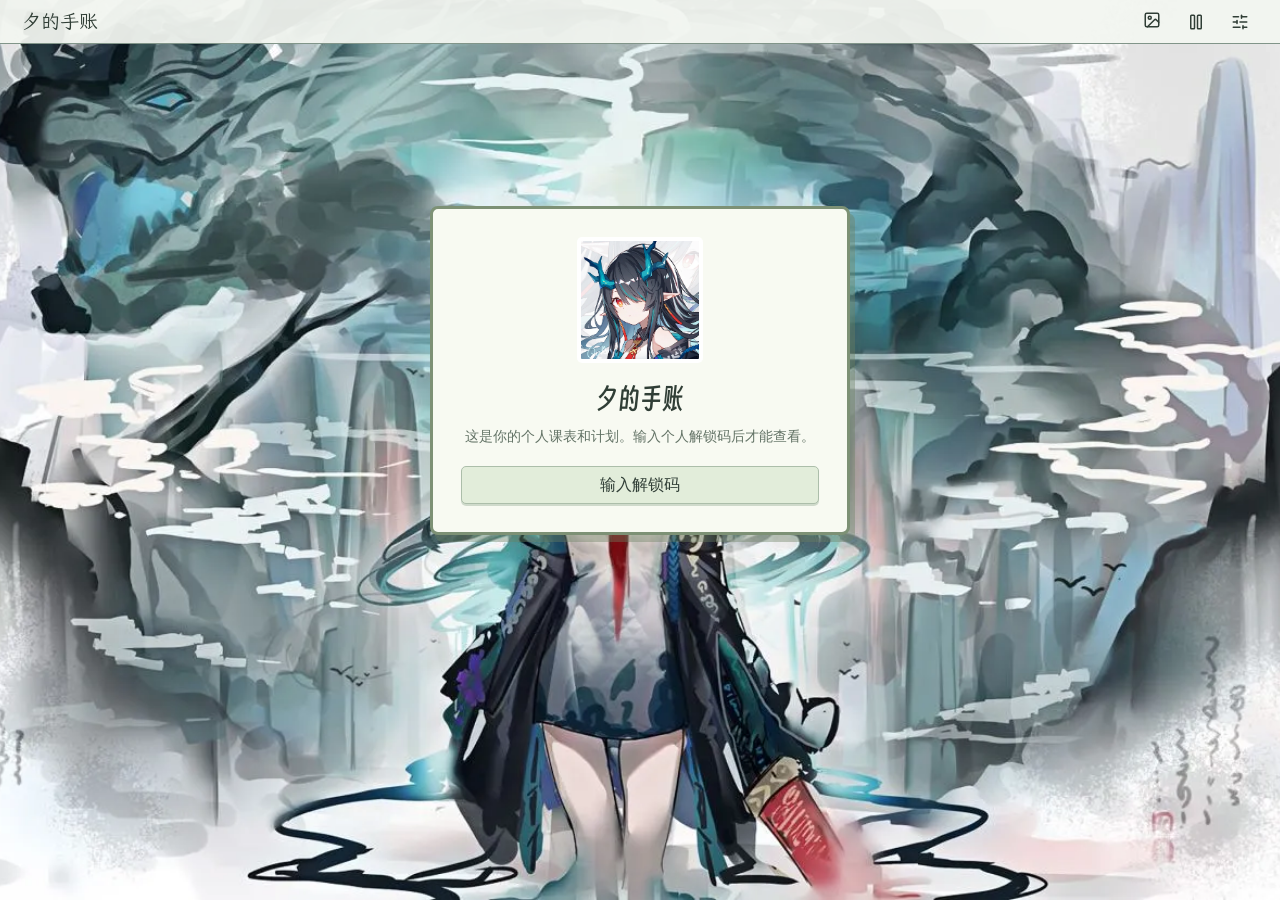
==== index.html @ b2b5e26f "Release personal 2026.10.14.2 Source: 7ab787bbbcd3a6fd7008ef13cd3a15b5bd1cae9c" ====
<!doctype html>
<html lang="zh-CN">
<head>
  <meta charset="utf-8">
  <meta name="viewport" content="width=device-width, initial-scale=1">
  <meta name="theme-color" content="#e4ebe3">
  <meta name="apple-mobile-web-app-capable" content="yes">
  <meta name="apple-mobile-web-app-status-bar-style" content="black-translucent">
  <meta name="apple-mobile-web-app-title" content="夕的手账">
  <title>夕的手账</title>
  <link rel="icon" type="image/png" href="dusk-pet.png">
  <link rel="apple-touch-icon" href="dusk-pet.png">
  <link rel="manifest" href="manifest.webmanifest">
  <style>
    :root {
      color-scheme: dark;
      --bg: #101214;
      --panel: #1b1d20;
      --panel-2: #24272b;
      --panel-3: #17191c;
      --line: #3a3f46;
      --text: #f4f0e8;
      --muted: #a9afb8;
      --green: #5bc88e;
      --amber: #f1b952;
      --cyan: #57c9c2;
      --red: #ee7676;
      --blue: #7aa7ff;
      --violet: #b59cff;
      --ink: #111315;
      font-family: "Microsoft YaHei UI", "Microsoft YaHei", system-ui, sans-serif;
    }
    * { box-sizing: border-box; }
    body {
      margin: 0;
      min-height: 100vh;
      background:
        radial-gradient(circle at 18% 14%, rgba(87, 201, 194, 0.14), transparent 28%),
        radial-gradient(circle at 88% 22%, rgba(238, 118, 118, 0.1), transparent 30%),
        linear-gradient(135deg, #0e1213 0%, #181916 52%, #0b1012 100%);
      color: var(--text);
      display: grid;
      place-items: center;
      padding: 22px;
      position: relative;
      isolation: isolate;
    }
    .private-gate { display: none; width: min(420px, calc(100vw - 32px)); padding: 28px; border: 1px solid var(--line); background: var(--panel); text-align: center; box-shadow: 0 24px 70px rgba(0,0,0,0.42); }
    .private-gate img { width: 126px; height: 126px; object-fit: cover; margin-bottom: 16px; border: 1px solid rgba(87, 201, 194, 0.35); }
    .private-gate h1 { margin: 0 0 10px; }
    .private-gate p { margin: 0 0 18px; color: var(--muted); line-height: 1.65; font-size: 14px; }
    .private-gate button { width: 100%; }
    body.private-wait .app { display: none; }
    body.private-wait .private-gate { display: block; }
    body::before, body::after {
      content: "";
      position: fixed;
      width: 260px;
      height: 260px;
      border-radius: 48% 52% 46% 54%;
      background: rgba(87, 201, 194, 0.09);
      filter: blur(28px);
      opacity: 0.72;
      z-index: -1;
      animation: ink-drift 9s ease-in-out infinite;
    }
    body::before { left: -80px; bottom: 12%; }
    body::after { right: -70px; top: 9%; width: 220px; height: 220px; background: rgba(238,118,118,0.08); animation-delay: -4s; }
    @keyframes ink-drift { 0%,100% { transform: translate3d(0,0,0) scale(1); } 50% { transform: translate3d(18px,-14px,0) scale(1.08); } }
    h1, h2, h3, p { margin: 0; }
    button, input, select { font: inherit; }
    .app {
      width: min(1500px, calc(100vw - 32px));
      min-height: min(760px, calc(100vh - 44px));
      display: grid;
      grid-template-columns: 280px minmax(0, 1fr);
      background: rgba(27, 29, 32, 0.94);
      border: 1px solid rgba(255,255,255,0.08);
      box-shadow: 0 30px 80px rgba(0,0,0,0.36);
      overflow: hidden;
    }
    aside {
      background: rgba(16, 18, 20, 0.76);
      border-right: 1px solid var(--line);
      padding: 24px;
      display: flex;
      flex-direction: column;
      gap: 18px;
      position: relative;
      overflow: hidden;
    }
    aside::before {
      content: "夕";
      position: absolute;
      right: -30px;
      top: 14px;
      font-size: 148px;
      line-height: 1;
      color: rgba(255,255,255,0.035);
      font-family: SimSun, serif;
      pointer-events: none;
    }
    main { padding: 24px; display: grid; grid-template-rows: auto auto 1fr; gap: 16px; min-width: 0; }
    .pet-wrap { display: grid; place-items: center; gap: 14px; padding-top: 8px; }
    .pet-frame {
      width: 176px;
      height: 176px;
      display: grid;
      place-items: center;
      border: 1px solid rgba(87, 201, 194, 0.28);
      background: linear-gradient(135deg, rgba(255,255,255,0.08), rgba(255,255,255,0.02)), radial-gradient(circle at 50% 45%, rgba(87,201,194,0.16), transparent 70%);
      box-shadow: 0 18px 38px rgba(0,0,0,0.32);
      animation: breathe 3.4s ease-in-out infinite;
      overflow: hidden;
    }
    .pet-img { width: 100%; height: 100%; object-fit: cover; display: block; }
    @keyframes breathe { 0%,100% { transform: translateY(0) scale(1); } 50% { transform: translateY(-5px) scale(1.02); } }
    h1 { font-size: 26px; line-height: 1.2; }
    h2 { font-size: 18px; margin-bottom: 12px; }
    h3 { font-size: 15px; line-height: 1.35; }
    .subtitle { color: var(--muted); line-height: 1.65; font-size: 14px; text-align: center; }
    .card, .quote, .task, .day-button, .course-block, .select-card, .summary-pill, .tab-button {
      border: 1px solid rgba(255,255,255,0.08);
      background: var(--panel-2);
    }
    .card, .quote { padding: 16px; }
    .quote { color: #d8d7ce; line-height: 1.7; font-size: 14px; }
    .voice-row { display: grid; grid-template-columns: 1fr 42px; gap: 8px; }
    .topbar { display: flex; align-items: center; justify-content: space-between; gap: 16px; }
    .today-title { display: grid; gap: 6px; min-width: 0; }
    .today-title span { color: var(--muted); font-size: 14px; line-height: 1.5; }
    .progress { min-width: 210px; display: grid; gap: 8px; }
    .progress-label { display: flex; justify-content: space-between; color: var(--muted); font-size: 13px; }
    .bar { height: 10px; background: #141517; border: 1px solid rgba(255,255,255,0.08); overflow: hidden; }
    .bar span { display: block; width: 0%; height: 100%; background: linear-gradient(90deg, var(--green), var(--cyan)); transition: width 220ms ease; }
    .tabs { width: 100%; min-width: 0; display: grid; grid-template-columns: repeat(5, minmax(0, 1fr)); gap: 8px; }
    .tab-button { min-height: 42px; color: var(--text); cursor: pointer; background: rgba(255,255,255,0.04); }
    .tab-button.active { border-color: rgba(87, 201, 194, 0.78); background: rgba(87, 201, 194, 0.15); }
    .view { display: none; min-height: 0; min-width: 0; }
    .view.active { display: block; }
    .week { display: grid; grid-template-columns: repeat(7, 1fr); gap: 8px; margin-bottom: 16px; }
    .day-button { min-height: 58px; color: var(--text); cursor: pointer; display: grid; place-items: center; gap: 2px; padding: 8px 6px; }
    .day-button strong { font-size: 15px; }
    .day-button small { color: var(--muted); }
    .day-button.active { border-color: rgba(122, 167, 255, 0.84); background: rgba(122, 167, 255, 0.15); }
    .content { display: grid; grid-template-columns: minmax(0, 1fr) 270px; gap: 18px; min-height: 0; }
    .tasks { display: grid; gap: 10px; align-content: start; }
    .task { display: grid; grid-template-columns: 28px 1fr auto; gap: 12px; align-items: center; padding: 14px; min-height: 70px; }
    .task input { width: 20px; height: 20px; accent-color: var(--green); }
    .task-title { display: grid; gap: 5px; min-width: 0; }
    .task-title strong { font-size: 15px; line-height: 1.35; }
    .task-title span { color: var(--muted); font-size: 13px; line-height: 1.4; }
    .tag { white-space: nowrap; padding: 6px 9px; font-size: 12px; color: #141517; background: var(--amber); }
    .tag.hardware { background: #f2b84b; } .tag.software { background: #62c7d9; } .tag.prompt { background: #98d46d; } .tag.video { background: #f08bb4; } .tag.drive { background: #91a8ff; }
    .task.done strong, .task.done span { text-decoration: line-through; color: #777d86; }
    .task.current { border-color: rgba(91, 200, 142, 0.82); background: rgba(91, 200, 142, 0.13); }
    .task.upcoming { border-color: rgba(122, 167, 255, 0.32); }
    .time-state { color: var(--green); font-weight: 700; }
    .sidebar-list { display: grid; gap: 10px; }
    .focus-item { display: grid; grid-template-columns: 10px 1fr; gap: 10px; align-items: start; color: #d9dce2; font-size: 14px; line-height: 1.55; }
    .dot { width: 10px; height: 10px; margin-top: 6px; background: var(--green); }
    .dot.amber { background: var(--amber); } .dot.cyan { background: var(--cyan); } .dot.red { background: var(--red); } .dot.blue { background: var(--blue); } .dot.violet { background: var(--violet); }
    .pet-actions { display: grid; grid-template-columns: 1fr 1fr; gap: 8px; margin-top: 0; }
    .mode, .speak, .reset {
      height: 42px;
      border: 1px solid rgba(255,255,255,0.12);
      background: rgba(255,255,255,0.04);
      color: var(--text);
      cursor: pointer;
    }
    .speak { border-color: rgba(87, 201, 194, 0.35); background: rgba(87, 201, 194, 0.1); }
    .reset { color: var(--muted); }
    .sync-note { margin: -4px 0 0; color: var(--muted); font-size: 12px; line-height: 1.45; text-align: center; }
    dialog { width: min(440px, calc(100vw - 32px)); color: var(--text); background: var(--panel); border: 1px solid var(--line); padding: 0; box-shadow: 0 24px 70px rgba(0,0,0,0.58); }
    dialog::backdrop { background: rgba(0,0,0,0.7); }
    .sync-dialog { padding: 20px; display: grid; gap: 14px; }
    .sync-dialog h2 { margin: 0; }
    .sync-dialog p { color: var(--muted); font-size: 13px; line-height: 1.6; margin: 0; }
    .sync-dialog label { display: grid; gap: 7px; color: var(--muted); font-size: 13px; }
    .sync-dialog input { height: 42px; color: var(--text); background: var(--panel-3); border: 1px solid var(--line); padding: 0 10px; font: inherit; }
    .sync-dialog-actions { display: flex; justify-content: flex-end; gap: 8px; flex-wrap: wrap; }
    .schedule-toolbar { display: flex; align-items: center; justify-content: space-between; gap: 12px; margin-bottom: 12px; flex-wrap: wrap; }
    .schedule-toolbar label { display: flex; align-items: center; gap: 8px; color: var(--muted); font-size: 13px; }
    .schedule-toolbar input { width: 72px; height: 36px; color: var(--text); background: var(--panel-3); border: 1px solid var(--line); padding: 0 10px; }
    .summary { display: flex; gap: 8px; flex-wrap: wrap; }
    .summary-pill { padding: 8px 10px; color: #dce2e8; font-size: 13px; }
    .schedule-scroll { width: 100%; max-width: 100%; min-width: 0; overflow: auto; border: 1px solid rgba(255,255,255,0.08); background: rgba(16,18,20,0.46); }
    .schedule-grid { min-width: 1040px; display: grid; grid-template-columns: 84px repeat(7, minmax(128px, 1fr)); }
    .cell { min-height: 58px; border-right: 1px solid rgba(255,255,255,0.07); border-bottom: 1px solid rgba(255,255,255,0.07); padding: 6px; }
    .head-cell, .time-cell { background: rgba(255,255,255,0.055); color: #dfe4ea; font-weight: 700; text-align: center; }
    .time-cell { display: grid; place-items: center; color: var(--muted); font-size: 12px; line-height: 1.5; }
    .course-block { padding: 6px; display: grid; gap: 3px; font-size: 11px; line-height: 1.28; background: rgba(122,167,255,0.15); border-color: rgba(122,167,255,0.24); }
    .course-block strong { font-size: 12px; color: #f6f1e9; line-height: 1.22; }
    .course-block small { color: var(--muted); font-size: 10px; line-height: 1.25; }
    .course-block.public { background: rgba(87,201,194,0.14); border-color: rgba(87,201,194,0.26); }
    .course-block.placeholder { background: rgba(241,185,82,0.14); border-color: rgba(241,185,82,0.32); }
    .course-block.major { background: rgba(122,167,255,0.15); border-color: rgba(122,167,255,0.25); }
    .course-block.lab { background: rgba(181,156,255,0.14); border-color: rgba(181,156,255,0.26); }
    .select-list { display: grid; gap: 10px; }
    .select-card { padding: 14px; display: grid; grid-template-columns: 1fr auto; gap: 12px; align-items: start; }
    .select-meta { display: grid; gap: 6px; color: var(--muted); font-size: 13px; line-height: 1.5; }
    .status { padding: 6px 10px; font-size: 12px; color: #101214; background: var(--green); white-space: nowrap; }
    .status.bad { background: var(--red); color: #fff; }
    .status.group { background: var(--amber); }
    .conflict { color: #ffc3c3; }
    .tip { color: var(--muted); font-size: 13px; line-height: 1.6; margin-bottom: 12px; }
    .editor-toolbar { display: flex; align-items: center; justify-content: space-between; gap: 12px; margin-bottom: 14px; flex-wrap: wrap; }
    .editor-toolbar p { margin: 0; color: var(--muted); font-size: 13px; line-height: 1.5; }
    .editor-actions { display: flex; gap: 8px; flex-wrap: wrap; }
    .editor-list { display: grid; gap: 10px; }
    .editor-card { border: 1px solid rgba(255,255,255,0.1); background: var(--panel-2); }
    .editor-card summary { cursor: pointer; padding: 13px 14px; font-weight: 700; }
    .editor-card[open] summary { border-bottom: 1px solid rgba(255,255,255,0.08); }
    .editor-fields { display: grid; grid-template-columns: repeat(2, minmax(0, 1fr)); gap: 10px; padding: 14px; }
    .editor-fields label { display: grid; gap: 6px; color: var(--muted); font-size: 12px; }
    .editor-fields label.wide { grid-column: 1 / -1; }
    .editor-fields input, .editor-fields select { width: 100%; height: 38px; color: var(--text); background: var(--panel-3); border: 1px solid var(--line); padding: 0 9px; font: inherit; }
    .task-edit { display: grid; grid-template-columns: minmax(130px, 1fr) 100px minmax(160px, 1.4fr) 96px auto; gap: 8px; align-items: end; }
    .task-edit input, .task-edit select { width: 100%; height: 36px; color: var(--text); background: var(--panel-3); border: 1px solid var(--line); padding: 0 8px; font: inherit; }
    .delete-button { height: 36px; padding: 0 10px; border: 1px solid rgba(238,118,118,0.42); color: #ffc3c3; background: rgba(238,118,118,0.08); cursor: pointer; }
    .save-state { color: var(--amber); font-size: 12px; }
    .english-head { display: flex; justify-content: space-between; gap: 12px; align-items: start; margin-bottom: 14px; flex-wrap: wrap; }
    .english-head p { color: var(--muted); font-size: 13px; line-height: 1.55; }
    .review-guide { display: flex; flex-wrap: wrap; gap: 8px; margin-bottom: 14px; }
    .review-guide span { border: 1px solid rgba(87,201,194,.28); color: #caeee9; padding: 6px 9px; font-size: 12px; background: rgba(87,201,194,.08); }
    .word-list { display: grid; grid-template-columns: repeat(2, minmax(0, 1fr)); gap: 10px; }
    .word-card { border: 1px solid rgba(255,255,255,.09); background: var(--panel-2); padding: 13px; display: grid; gap: 6px; }
    .word-title { display: flex; align-items: center; justify-content: space-between; gap: 8px; }
    .word-card strong { font-size: 18px; color: #f7e7b6; }
    .word-lookup { min-width: 0; }
    .word-lookup summary { color: #f7e7b6; cursor: pointer; font-size: 18px; font-weight: 800; list-style: none; width: fit-content; }
    .word-lookup summary::-webkit-details-marker { display: none; }
    .word-lookup summary::after { content: "查"; display: inline-grid; place-items: center; width: 22px; height: 22px; margin-left: 7px; vertical-align: 2px; border: 1px solid rgba(247,231,182,.35); color: #f7e7b6; font-size: 11px; font-weight: 700; }
    .word-lookup summary:hover, .word-lookup[open] summary { color: #fff3cc; }
    .lookup-actions { display: flex; flex-wrap: wrap; gap: 6px; margin-top: 9px; padding: 8px; border: 1px solid rgba(87,201,194,.22); background: rgba(87,201,194,.06); }
    .lookup-actions a, .lookup-actions button { min-height: 30px; padding: 0 8px; border: 1px solid rgba(87,201,194,.34); background: var(--panel-3); color: #d8fffb; font: inherit; font-size: 12px; line-height: 28px; text-decoration: none; cursor: pointer; }
    .lookup-actions button.copied { border-color: rgba(98,214,147,.65); color: #d3ffe4; }
    .word-card span { color: var(--muted); font-size: 13px; }
    .word-card .phonetic { color: #caeee9; font-size: 13px; }
    .word-card .example { color: #d9dce2; font-size: 13px; line-height: 1.5; padding-top: 3px; border-top: 1px solid rgba(255,255,255,.07); }
    .sound-button { min-width: 36px; height: 32px; padding: 0 8px; border: 1px solid rgba(87,201,194,.38); background: rgba(87,201,194,.1); color: #d8fffb; cursor: pointer; font-weight: 700; }
    .sound-button[disabled] { opacity: .62; cursor: wait; }
    .word-actions { display: flex; gap: 8px; margin-top: 4px; }
    .word-actions button { min-height: 32px; padding: 0 9px; border: 1px solid rgba(255,255,255,.14); background: var(--panel-3); color: var(--text); cursor: pointer; }
    .word-actions .forgot { border-color: rgba(238,118,118,.5); color: #ffc5c5; }
    .word-status { color: #caeee9; border: 1px solid rgba(87,201,194,.28); background: rgba(87,201,194,.08); padding: 8px 9px; font-size: 13px; width: fit-content; }
    .word-status.forgot { color: #ffc5c5; border-color: rgba(238,118,118,.45); background: rgba(238,118,118,.08); }
    .completion-quote { margin-top: 14px; padding: 14px; border: 1px solid rgba(247,231,182,.22); background: rgba(247,231,182,.06); display: grid; gap: 7px; }
    .completion-quote strong { color: #f7e7b6; font-size: 15px; line-height: 1.5; }
    .completion-quote span { color: var(--muted); font-size: 13px; line-height: 1.55; }
    .quiz { margin-top: 16px; padding: 16px; border: 1px solid rgba(255,255,255,.08); background: var(--panel-2); display: grid; gap: 12px; }
    .quiz-options { display: grid; grid-template-columns: repeat(2, minmax(0, 1fr)); gap: 8px; }
    .quiz-options button { min-height: 42px; color: var(--text); background: var(--panel-3); border: 1px solid var(--line); cursor: pointer; text-align: left; padding: 9px; }
    .quiz-result { min-height: 20px; color: var(--muted); font-size: 13px; }
    @media (max-width: 900px) {
      body { padding: 12px; }
      .app { grid-template-columns: 1fr; }
      aside { border-right: 0; border-bottom: 1px solid var(--line); }
      .content { grid-template-columns: 1fr; }
      .week { grid-template-columns: repeat(4, 1fr); }
      .editor-fields { grid-template-columns: 1fr; }
      .editor-fields label.wide { grid-column: auto; }
      .task-edit { grid-template-columns: 1fr 90px; }
      .task-edit input:nth-child(3), .task-edit input:nth-child(4) { grid-column: 1 / -1; }
      .topbar { align-items: stretch; flex-direction: column; }
      .progress { min-width: 0; }
      .word-list, .quiz-options { grid-template-columns: 1fr; }
    }
    body.pet-mode { min-height: 100vh; place-items: start end; padding: 16px; overflow: hidden; }
    body.pet-mode .app { width: min(455px, calc(100vw - 32px)); min-height: 0; max-height: calc(100vh - 32px); grid-template-columns: 1fr; border-radius: 18px; overflow: auto; scrollbar-width: thin; }
    body.pet-mode aside { border-right: 0; border-bottom: 1px solid var(--line); padding: 14px; gap: 12px; }
    body.pet-mode .pet-wrap { grid-template-columns: 96px 1fr; place-items: center stretch; text-align: left; padding-top: 0; }
    body.pet-mode .pet-frame { width: 96px; height: 96px; border-radius: 16px; }
    body.pet-mode h1 { font-size: 20px; }
    body.pet-mode .subtitle { text-align: left; font-size: 12px; line-height: 1.5; }
    body.pet-mode .card.month-goal { display: none; }
    body.pet-mode .voice-row { grid-template-columns: 1fr 40px; }
    body.pet-mode .quote { padding: 12px; font-size: 13px; }
    body.pet-mode main { padding: 14px; gap: 12px; }
    body.pet-mode .topbar { align-items: stretch; flex-direction: column; gap: 10px; }
    body.pet-mode .today-title h1 { font-size: 18px; }
    body.pet-mode .today-title span { font-size: 12px; }
    body.pet-mode .tabs { grid-template-columns: repeat(5, 1fr); gap: 6px; }
    body.pet-mode .tab-button { min-height: 36px; font-size: 12px; }
    body.pet-mode .progress { min-width: 0; }
    body.pet-mode .week { grid-template-columns: repeat(4, 1fr); gap: 6px; }
    body.pet-mode .day-button { min-height: 42px; padding: 6px 4px; }
    body.pet-mode .day-button strong { font-size: 12px; }
    body.pet-mode .day-button small { font-size: 10px; }
    body.pet-mode .content { grid-template-columns: 1fr; }
    body.pet-mode .content h2 { display: none; }
    body.pet-mode .task { grid-template-columns: 24px 1fr; position: relative; min-height: 68px; padding: 12px 12px 34px; }
    body.pet-mode .task input { width: 18px; height: 18px; }
    body.pet-mode .task-title strong { font-size: 14px; }
    body.pet-mode .task-title span { font-size: 12px; }
    body.pet-mode .tag { position: absolute; right: 10px; bottom: 8px; padding: 4px 8px; font-size: 11px; }
    body.pet-mode .schedule-grid { min-width: 720px; grid-template-columns: 78px repeat(7, 92px); }
    body.pet-mode .cell { min-height: 70px; padding: 6px; }
    body.pet-mode .course-block { padding: 6px; font-size: 11px; }
    body.pet-mode .select-card { grid-template-columns: 1fr; }
    body.pet-mode .mode, body.pet-mode .speak, body.pet-mode .reset { height: 36px; font-size: 12px; }
    .utility-actions { display:flex; flex-wrap:wrap; align-items:center; gap:8px; margin-bottom:12px; }
    .utility-button { display:inline-flex; align-items:center; justify-content:center; gap:7px; min-height:42px; }
    .utility-button svg, .task-edit-button svg { width:18px; height:18px; }
    .task-edit-button { align-self:center; min-width:40px; min-height:40px; padding:8px; }
    .task.task-editable { grid-template-columns:24px minmax(0,1fr) auto 40px; gap:8px; }
    .task-title strong { overflow-wrap:anywhere; }
    body.pet-mode .task.task-editable { grid-template-columns:24px minmax(0,1fr) 40px; }
    .quick-dialog { width:min(520px,calc(100vw - 24px)); max-height:90dvh; overflow:auto; padding:0; }
    .quick-dialog header { display:flex; align-items:center; justify-content:space-between; padding:16px; border-bottom:1px solid var(--line); gap:12px; }
    .quick-dialog header h2 { font-size:20px; }
    .quick-form { display:grid; gap:14px; padding:16px; }
    .quick-form label { display:grid; gap:6px; font-size:13px; color:var(--muted); min-width:0; }
    .quick-form input, .quick-form select { background:var(--panel-3); color:var(--text); border:1px solid var(--line); min-width:0; width:100%; min-height:44px; padding:9px; font-size:16px; }
    .quick-form .field-pair { display:grid; grid-template-columns:1fr 1fr; gap:10px; }
    .quick-form .form-error { color:var(--red); min-height:18px; font-size:13px; }
    .quick-form .form-footer { display:flex; justify-content:flex-end; flex-wrap:wrap; gap:8px; }
    .quick-form p { line-height:1.6; overflow-wrap:anywhere; }
    .quick-form .dictionary-term { font-size:26px; font-weight:700; color:var(--amber); }
    .dictionary-links { display:flex; flex-wrap:wrap; gap:8px; }
    .dictionary-links a { padding:10px; border:1px solid var(--line); color:var(--cyan); }
    .word-detail-button { font-size:20px; font-weight:700; background:none; border:0; color:var(--amber); text-align:left; padding:0; }
    .action-toast { position:fixed; bottom:max(20px,env(safe-area-inset-bottom)); left:50%; transform:translateX(-50%); z-index:30; display:flex; align-items:center; gap:12px; padding:12px 16px; border:1px solid var(--line); background:var(--panel-2); max-width:calc(100vw - 24px); box-shadow:0 8px 24px #0006; font-size:13px; }
    .action-toast[hidden] { display:none; }
    .action-toast button { color:var(--cyan); white-space:nowrap; }
    .course-block[data-course-edit] { cursor:pointer; }
    button:active { transform:translateY(1px); }
    @media(max-width:600px) { .utility-actions { gap:6px; } .quick-dialog { margin:auto; } }
  </style>
  <link rel="preload" as="image" href="assets/dusk-pet.webp" fetchpriority="high">
  <link rel="stylesheet" href="atelier.css?v=27">
  <link rel="stylesheet" href="word-training.css?v=6">
  <link rel="stylesheet" href="daily-flow.css?v=1">

</head>
<body>
  <section class="private-gate" id="privateGate" aria-labelledby="privateGateTitle">
    <img src="assets/dusk-pet.webp" fetchpriority="high" width="658" height="658" alt="夕式桌宠">
    <h1 id="privateGateTitle">夕的手账</h1>
    <p id="privateGateText">这是你的个人课表和计划。输入个人解锁码后才能查看。</p>
    <button class="speak" id="privateGateLogin" type="button">输入解锁码</button>
    <button class="mode" id="retryCloudBtn" type="button" hidden>重新连接</button>
  </section>
  <div class="app">
    <aside>
      <div class="pet-wrap">
        <div class="pet-frame" aria-label="夕式学习桌宠">
          <img class="pet-img" src="assets/dusk-pet.webp" width="658" height="658" alt="夕式桌宠立绘">
        </div>
        <div>
          <h1>夕的手账</h1>
          <p class="subtitle">你的个人课程表、学习计划与轻量陪伴。</p>
        </div>
      </div>
      <div class="card month-goal">
        <h2>近期重点</h2>
        <div class="sidebar-list">
          <div class="focus-item"><span class="dot amber"></span><span>先打开一项最重要的学习任务，再开始今天的节奏。</span></div>
          <div class="focus-item"><span class="dot cyan"></span><span>课后当天轻复盘，把不会的地方留下可处理的线索。</span></div>
          <div class="focus-item"><span class="dot"></span><span>安排学习、休息与生活，不把桌宠变成压力来源。</span></div>
        </div>
      </div>
      <div class="voice-row">
        <p class="quote" id="petLine">登录后，夕会带你回到自己的课表和计划。</p>
        <button class="speak" id="speakBtn" type="button" title="朗读桌宠台词">声</button>
      </div>
      <div class="pet-actions">
        <button class="mode" id="modeBtn" type="button">切到小窗</button>
        <button class="reset" id="resetBtn" type="button">清空</button>
        <button class="mode" id="syncBtn" type="button">云同步</button>
      </div>
      <p class="sync-note" id="syncStatus">云同步：尚未连接</p>
    </aside>
    <main>
      <section class="topbar">
        <div class="today-title">
          <h1 id="mainHeading">光电学习课表</h1>
          <span id="mainSub">按周查看上课安排，并在计划页执行每个时间段的学习计划。</span>
        </div>
        <div class="progress" id="taskProgress" style="display:none">
          <div class="progress-label"><span>今日完成度</span><span id="progressText">0/0</span></div>
          <div class="bar"><span id="progressBar"></span></div>
        </div>
      </section>
      <nav class="tabs" aria-label="桌宠面板">
        <button class="tab-button" type="button" data-view="homeView">今天</button>
        <button class="tab-button" type="button" data-view="tasksView">计划</button>
        <button class="tab-button active" type="button" data-view="scheduleView">课表</button>
        <button class="tab-button" type="button" data-view="selectView">策略</button>
        <button class="tab-button" type="button" data-view="englishView">英语</button>
        <button class="tab-button" type="button" data-view="editView">编辑</button>
      </nav>
      <section class="view" id="homeView"></section>
      <section class="view" id="tasksView">
        <nav class="week" id="weekNav" aria-label="一周计划"></nav>
        <section class="content">
          <div>
            <div class="utility-actions"><h2>计划清单</h2><button class="mode utility-button" id="planTodayBtn" type="button"><i data-lucide="calendar-days"></i>回到今天</button><button class="mode utility-button" id="quickAddTask" type="button"><i data-lucide="calendar-plus"></i>加日程</button></div>
            <div class="tasks" id="tasks"></div>
          </div>
          <div class="card">
            <h2>执行规则</h2>
            <div class="sidebar-list">
              <div class="focus-item"><span class="dot amber"></span><span>开计划前先定产出，别只写“学习一下”。</span></div>
              <div class="focus-item"><span class="dot cyan"></span><span>上课当天必须复盘，超过24小时再补会明显变难。</span></div>
              <div class="focus-item"><span class="dot"></span><span>13:00固定午睡；周日留给社团和休息，不安排专业课硬任务。</span></div>
            </div>
          </div>
        </section>
      </section>
      <section class="view active" id="scheduleView">
        <div class="schedule-toolbar">
          <label>查看第 <input id="weekInput" type="number" min="1" max="20" value="1"> 周</label>
          <button class="mode utility-button" id="scheduleTodayBtn" type="button"><i data-lucide="calendar-days"></i>回到本周</button>
          <div class="summary" id="scheduleSummary"></div>
        </div>
        <div class="schedule-scroll"><div class="schedule-grid" id="scheduleGrid"></div></div>
      </section>
      <section class="view" id="selectView">
        <p class="tip">策略：登录后会从你的个人云端加载当前课表与学习安排。</p>
        <div class="select-list" id="selectList"></div>
      </section>
      <section class="view" id="englishView">
        <div class="english-head"><div><h2 id="englishTitle">六级词汇</h2><p id="englishTheme"></p></div><button class="mode" id="exportWordsBtn" type="button">导出今日单词</button></div>
        <div class="utility-actions"><button class="mode utility-button" id="englishRewindBtn" type="button"><i data-lucide="history"></i>补学 / 回档</button></div>
        <div class="review-guide"><span>每日凌晨4点更新</span><span>第1天复习</span><span>第3天复习</span><span>第7天复习</span><span>第14天复习</span><span>第30天复习</span><span id="reviewCount">今日待复习 0</span></div>
        <h3>今日 10 个新词</h3><div class="word-list" id="newWords"></div>
        <h3 style="margin-top:16px">今日复习</h3><div class="word-list" id="reviewWords"></div>
        <section class="quiz"><h3>快速小测</h3><p id="quizPrompt"></p><div class="quiz-options" id="quizOptions"></div><p class="quiz-result" id="quizResult"></p></section>
      </section>
      <section class="view" id="editView">
        <div class="editor-toolbar">
          <p>在电脑上修改课程和计划。完成后点击保存，手机会在下次同步时更新。</p>
          <div class="editor-actions">
            <span class="save-state" id="editorState">未修改</span>
            <button class="mode" id="addCourseBtn" type="button">添加课程</button>
            <button class="mode utility-button" id="editorAddTask" type="button"><i data-lucide="calendar-plus"></i>加日程</button>
            <button class="mode" id="discardDraftBtn" type="button" hidden>撤销未保存修改</button>
            <button class="speak" id="saveCloudBtn" type="button">保存到云端</button>
          </div>
        </div>
        <div class="editor-list" id="courseEditor"></div>
        <h2>一周计划</h2>
        <div class="editor-list" id="planEditor"></div>
        <h2>日期日程</h2><div class="editor-list" id="appointmentEditor"></div>
      </section>
    </main>
  </div>
  <dialog id="syncDialog" aria-labelledby="syncTitle">
    <form class="sync-dialog" method="dialog">
      <h2 id="syncTitle">云同步</h2>
      <small id="appRevision">版本 2026.10.14.2 · 自用版</small>
      <p id="syncDialogText">在这台设备输入一次个人解锁码。之后课表、计划和完成记录会自动同步。</p>
      <label id="syncEmailLabel">个人解锁码
        <input id="syncEmail" type="password" autocomplete="current-password" placeholder="输入解锁码">
      </label>
      <div class="sync-dialog-actions">
        <button class="reset" id="syncCloseBtn" type="button">关闭</button>
        <button class="mode" id="syncNowBtn" type="button">立即同步</button>
        <button class="speak" id="syncLoginBtn" type="button">解锁并同步</button>
      </div>
    </form>
  </dialog>
  <script id="app-target">window.PET_APP={"edition":"personal","version":"2026.10.14.2","shareURL":"https://kkkyl666-sys.github.io/dusk-handbook/"};</script>
<script src="sync-config.js"></script>
  <script src="cet6-35.js"></script>
  <script id="study-plan-runtime">
// Word IDs remain canonical; daily assignments depend on quota history, not IDs.
(() => {
  let pool;
  const all=()=>pool||(pool=englishLessons.flatMap((l,day)=>wordsFromLesson(l,day)));
  function valid(p){return !!p&&p.version===1&&Array.isArray(p.changes)&&p.changes.length<=1000&&p.changes.every((x,i)=>Number.isInteger(x.day)&&x.day>=0&&x.day<=10000&&Number.isInteger(x.count)&&x.count>=5&&x.count<=100&&x.count%5===0&&(!i||x.day>p.changes[i-1].day))&&p.changes[0]?.day===0&&p.overrides&&typeof p.overrides==='object'&&!Array.isArray(p.overrides)&&Object.entries(p.overrides).every(([d,n])=>/^\d+$/.test(d)&&Number(d)<=10000&&Number.isInteger(n)&&n>=1&&n<=100)&&(!p.legacyGap||(p.legacyGap.start===35&&Number.isInteger(p.legacyGap.end)&&p.legacyGap.end>35&&p.legacyGap.end<=10000));}
  function plan(){if(!valid(englishProgress.learningPlanV1)){const day=englishDayIndex(),old=Object.keys({...englishProgress.remembered,...englishProgress.forgotten}).some(id=>Number(id.split('-')[0])<35);englishProgress.learningPlanV1={version:1,changes:[{day:0,count:10}],overrides:{},...(day>35&&day<=10000&&old?{legacyGap:{start:35,end:day}}:{})};}return englishProgress.learningPlanV1;}
  function quota(day=englishDayIndex()){const changes=plan().changes;return changes.filter(x=>x.day<=day).at(-1)?.count||10;}
  function range(day){const p=plan(),countFor=d=>p.legacyGap&&d>=p.legacyGap.start&&d<p.legacyGap.end?0:p.overrides[d]||quota(d);let start=0;for(let d=0;d<day;d++){start+=countFor(d);if(start>=all().length)return {start:all().length,count:0};}return {start,count:Math.max(0,Math.min(countFor(day),all().length-start))};}
  function lesson(day=englishDayIndex()){const r=range(day),words=all().slice(r.start,r.start+r.count),source=englishLessons[Math.floor(r.start/10)];return {index:day,title:words.length?(source?.title||'六级核心词汇'):'本轮新词已完成',scene:source?.scene||'',words};}
  function totalDays(){let day=0;while(day<10000&&range(day).start<all().length)day++;return day;}
  function setCount(count){if(!Number.isInteger(count)||count<5||count>100||count%5)throw Error('每日词数须为5至100之间的5的倍数');const day=englishDayIndex(),old=lesson(),p=plan();let retained=0;old.words.forEach((w,i)=>{if(wordHandled(w)||englishProgress.trainingV1?.feedback?.id===w.id)retained=Math.max(retained,i+1);});p.changes=p.changes.filter(x=>x.day<day);p.changes.push({day,count});if(p.changes[0].day!==0)p.changes.unshift({day:0,count:10});for(const key of Object.keys(p.overrides))if(Number(key)>=day)delete p.overrides[key];if(retained>count)p.overrides[day]=retained;return {requested:count,today:lesson().words.length,retained};}
  function review(){const day=englishDayIndex(),found=new Map(),today=new Set(lesson(day).words.map(w=>w.id));for(let d=Math.max(0,day-30);d<day;d++)if([1,3,7,14,30].includes(day-d))lesson(d).words.forEach(w=>found.set(w.id,{...w,day:d}));for(const w of all())if(!today.has(w.id)&&(englishProgress.forgotten?.[w.id]===day-1||wordHandled(w)))found.set(w.id,w);return [...found.values()];}
  function lookup(id){return all().find(w=>w.id===id);}
  function encouragement(index){
    const leads=[['Take the next small step.','走好眼前的一小步。'],['Let this word become familiar.','让这个词慢慢变得熟悉。'],['Give your attention to one thing.','先把注意力放在一件事上。'],['Read one sentence with care.','认真读好一个句子。'],['Leave room for steady progress.','给稳定的进步留一点空间。'],['Return to the words that challenge you.','再见一见那些难住你的词。'],['Trust the work you repeat.','相信你一次次做下的功课。'],['Notice what you understand today.','留意今天已经读懂的东西。'],['Choose patience over haste.','选一点耐心，不必急着赶路。'],['Make a little space for learning.','给学习留一小块地方。']];
    const ends=[['Small efforts matter.','小小的努力也算数。'],['Practice makes the next attempt easier.','练习会让下一次尝试更轻松。'],['Understanding grows through use.','理解会在使用中生长。'],['A mistake can show you where to look.','错误能告诉你该往哪里看。'],['You can begin again without starting over.','再出发，不等于从头失去一切。'],['Quiet progress is still progress.','安静的进步，也是进步。'],['Rest can be part of a good routine.','休息也能成为好习惯的一部分。'],['Your pace does not need to match anyone else.','你的步调不必和别人相同。'],['A clear example can open a new connection.','一个清楚的例子能牵出新的联系。'],['Remembering takes more than one meeting.','记住，往往需要不止一次见面。'],['What you practise becomes more available to you.','练过的东西，会更容易被你用起来。'],['One useful phrase can carry a whole idea.','一个有用的短语，就能承载一个想法。'],['Good habits can start very small.','好习惯可以从很小的地方开始。'],['The next page does not erase this one.','翻到下一页，不会抹去这一页。'],['You have already learned something worth keeping.','你已经学到了值得留下的东西。'],['Curiosity gives effort a direction.','好奇心会给努力一个方向。'],['A steady return is more useful than a perfect start.','稳定地回来，比完美地开始更有用。'],['Learning leaves traces even when progress feels slow.','即使觉得进步很慢，学习也留下了痕迹。'],['Your work belongs to you, even when it is unseen.','即使无人看见，做下的功课也属于你。'],['Tomorrow can build on what you do now.','明天可以接着此刻的努力向前。']];
    const a=leads[index%leads.length],b=ends[Math.floor(index/leads.length)%ends.length];return [a[0]+' '+b[0],a[1]+b[1]];
  }
  window.StudyPlan={all,plan,valid,quota,range,lesson,totalDays,setCount,review,lookup,encouragement};
})();

</script>
  <script>
    const isDemo = window.PET_DEMO === true;
    function appStorageKey(key) { return isDemo ? `dusk-demo-v1:${key}` : key; }
    const demoInitialData = isDemo ? window.createDemoData("blank") : null;
    const dayNames = ["星期一", "星期二", "星期三", "星期四", "星期五", "星期六", "星期日"];
    const periods = [
      [1, "08:00-08:45"], [2, "08:55-09:40"], [3, "10:10-10:55"], [4, "11:05-11:50"],
      [5, "14:20-15:05"], [6, "15:15-16:00"], [7, "16:30-17:15"], [8, "17:25-18:10"],
      [9, "19:00-19:45"], [10, "19:55-20:40"], [11, "20:50-21:35"]
    ];
    const periodGroups = [
      { label: "第1-2节", periods: [1,2], time: "08:00-09:40" },
      { label: "第3-4节", periods: [3,4], time: "10:10-11:50" },
      { label: "第5-6节", periods: [5,6], time: "14:20-16:00" },
      { label: "第7-8节", periods: [7,8], time: "16:30-18:10" },
      { label: "第9-10节", periods: [9,10], time: "19:00-20:40" },
      { label: "第11节", periods: [11], time: "20:50-21:35" }
    ];
    let selectedCourses = demoInitialData?.selectedCourses || [];
    const pendingCourses = [];
    const marxOptions = [];
    let days = demoInitialData?.days || [];
    const fallbackEnglishLessons = [
      ["校园与学习", "在课堂、图书馆和实验室里建立学习节奏。", "allocate|分配,comprehend|理解,concentrate|专注,derive|推导,facilitate|促进,formulate|阐述,illustrate|说明,interpret|解释,perceive|察觉,retain|记住"],
      ["表达观点", "用英语描述想法、证据与结论。", "advocate|提倡,assert|断言,clarify|澄清,contradict|反驳,emphasize|强调,justify|证明合理,maintain|坚持主张,outline|概述,postulate|假定,refute|驳斥"],
      ["合作与项目", "把任务推进、协作和反馈说清楚。", "collaborate|协作,coordinate|协调,delegate|委派,implement|实施,integrate|整合,negotiate|协商,participate|参与,prioritize|优先处理,resolve|解决,supervise|监督"],
      ["变化与结果", "描述事情如何发生、发展和产生影响。", "accelerate|加速,alter|改变,anticipate|预期,consequently|因此,deteriorate|恶化,eliminate|消除,enhance|提升,fluctuate|波动,inevitably|不可避免地,transform|转变"],
      ["科技与研究", "阅读科技文章和研究报告时常见的词。", "algorithm|算法,compile|编译,conventional|传统的,device|设备,empirical|实证的,innovative|创新的,monitor|监测,precise|精确的,simulate|模拟,validate|验证"],
      ["社会与环境", "谈论城市、资源与公共议题。", "advocate|倡导,conserve|节约保护,consumption|消耗,contaminate|污染,demographic|人口统计的,distribute|分配,legislation|立法,municipal|市政的,scarce|稀缺的,sustainable|可持续的"],
      ["沟通与情绪", "在对话中表达态度、关系与感受。", "appreciate|欣赏感激,confront|面对,convince|说服,cooperate|合作,frustrate|使受挫,hesitate|犹豫,indifferent|冷漠的,mutual|相互的,reluctant|不情愿的,sincere|真诚的"]
    ];
    const englishLessons = window.CET6_35 || fallbackEnglishLessons;
    const wordParts = {
      allocate: "v.", comprehend: "v.", concentrate: "v.", derive: "v.", facilitate: "v.", formulate: "v.", illustrate: "v.", interpret: "v.", perceive: "v.", retain: "v.",
      advocate: "v.", assert: "v.", clarify: "v.", contradict: "v.", emphasize: "v.", justify: "v.", maintain: "v.", outline: "v.", postulate: "v.", refute: "v.",
      collaborate: "v.", coordinate: "v.", delegate: "v.", implement: "v.", integrate: "v.", negotiate: "v.", participate: "v.", prioritize: "v.", resolve: "v.", supervise: "v.",
      accelerate: "v.", alter: "v.", anticipate: "v.", consequently: "adv.", deteriorate: "v.", eliminate: "v.", enhance: "v.", fluctuate: "v.", inevitably: "adv.", transform: "v.",
      algorithm: "n.", compile: "v.", conventional: "adj.", device: "n.", empirical: "adj.", innovative: "adj.", monitor: "v.", precise: "adj.", simulate: "v.", validate: "v.",
      conserve: "v.", consumption: "n.", contaminate: "v.", demographic: "adj.", distribute: "v.", legislation: "n.", municipal: "adj.", scarce: "adj.", sustainable: "adj.",
      appreciate: "v.", confront: "v.", convince: "v.", cooperate: "v.", frustrate: "v.", hesitate: "v.", indifferent: "adj.", mutual: "adj.", reluctant: "adj.", sincere: "adj."
    };
    const englishStateKey = appStorageKey("dusk-study-pet-english-v1");
    const englishStartKey = appStorageKey("dusk-study-pet-english-start-v1");
    const pronunciationCache = new Map();
    let englishProgress = JSON.parse(localStorage.getItem(englishStateKey) || "{}") || {};
    let englishStart = localStorage.getItem(englishStartKey);
    if (!englishStart) { const start=englishStudyDate(); englishStart = isDemo ? `${start.getFullYear()}-${String(start.getMonth()+1).padStart(2,'0')}-${String(start.getDate()).padStart(2,'0')}` : new Date().toISOString().slice(0, 10); localStorage.setItem(englishStartKey, englishStart); }
    const tagClass = { "上课": "drive", "信号": "hardware", "复变": "software", "数电": "prompt", "量子": "video", "程序": "software", "实验": "hardware", "公共": "drive", "规划": "prompt", "恢复": "video", "社团": "drive", "学习": "software", "英语": "video" };
    const stateKey = appStorageKey("summer-study-pet-v2");
    const modeKey = appStorageKey("summer-study-pet-mode-v2");
    const stateUpdatedAtKey = appStorageKey("summer-study-pet-state-updated-at-v1");
    let today = new Date();
    // 第 1 周从 2026 年 9 月 7 日（星期一）开始。
    const semesterStart = new Date(2026, 8, 7);
    if (isDemo && window.PET_SHARE_CALENDAR) semesterStart.setTime(new Date(window.PET_SHARE_CALENDAR + "T00:00:00").getTime());
    function teachingWeek(date) {
      const elapsedDays = (Date.UTC(date.getFullYear(), date.getMonth(), date.getDate()) - Date.UTC(semesterStart.getFullYear(), semesterStart.getMonth(), semesterStart.getDate())) / 86400000;
      return Math.min(20, Math.max(1, Math.floor(elapsedDays / 7) + 1));
    }
    let currentWeek = teachingWeek(today);
    let todayIndex = (today.getDay() + 6) % 7;
    let activeDay = Math.max(0, todayIndex);
    let checked = JSON.parse(localStorage.getItem(stateKey) || "{}");
    let stateUpdatedAt = Number(localStorage.getItem(stateUpdatedAtKey) || 0);
    if (localStorage.getItem(modeKey) === "pet") document.body.classList.add("pet-mode");
    function course(code, name, type, weeks, day, periods, room, teacher) { return { code, name, type, weeks, day, periods, room, teacher }; }
    function pending(code, name, category, weeks, day, periods, room, teacher, note, extra = []) { return { code, name, category, weeks, day, periods, room, teacher, note, extra }; }
    function weekText(ranges) { return ranges.map(([a,b]) => a === b ? `第${a}周` : `${a}-${b}周`).join("、"); }
    function periodText(list) { return list.length === 1 ? `第${list[0]}节` : `第${list[0]}-${list[list.length - 1]}节`; }
    function rangesOverlap(aRanges, bRanges) { return aRanges.some(([a,b]) => bRanges.some(([c,d]) => Math.max(a,c) <= Math.min(b,d))); }
    function periodsOverlap(a, b) { return a.some(x => b.includes(x)); }
    function conflictWithSelected(item) {
      const allParts = [item, ...item.extra];
      const hits = [];
      allParts.forEach(part => selectedCourses.forEach(sel => {
        if (part.day === sel.day && rangesOverlap(part.weeks, sel.weeks) && periodsOverlap(part.periods, sel.periods)) hits.push(sel);
      }));
      return hits;
    }
    const weekNav = document.querySelector("#weekNav");
    const tasksEl = document.querySelector("#tasks");
    const mainHeading = document.querySelector("#mainHeading");
    const mainSub = document.querySelector("#mainSub");
    const petLine = document.querySelector("#petLine");
    const progressText = document.querySelector("#progressText");
    const progressBar = document.querySelector("#progressBar");
    const weekInput = document.querySelector("#weekInput");
    weekInput.value = currentWeek;
    function taskId(dayIndex, taskIndex) { return `${dayIndex}-${taskIndex}`; }
    function localDateStart(isoDate) { const [year, month, day] = isoDate.split("-").map(Number); return new Date(year, month - 1, day); }
    function englishStudyDate(now = new Date()) {
      const studyDate = new Date(now);
      if (studyDate.getHours() < 4) studyDate.setDate(studyDate.getDate() - 1);
      studyDate.setHours(0, 0, 0, 0);
      return studyDate;
    }
    function englishDayIndex(now = new Date()) { return Math.max(0, Math.floor((englishStudyDate(now) - localDateStart(englishStart)) / 86400000)); }
    function wordsFromLesson(lesson, day) { if (lesson.words) return lesson.words.map(item => ({ ...item, id: item.id || `${day}-${item.word}` })); return lesson[2].split(",").map(pair => { const [word, meaning] = pair.split("|"); return { word, pos: wordParts[word] || "n.", meaning, id: `${day}-${word}` }; }); }
    function lessonForToday() { return StudyPlan.lesson(); }
    function exampleForWord(word) {
      if (word.example) return word.example;
      if (word.pos.startsWith("v")) return `Try to use "${word.word}" in your own sentence.`;
      if (word.pos.startsWith("adj")) return `The word "${word.word}" describes a quality or state.`;
      if (word.pos.startsWith("adv")) return `The word "${word.word}" shows how something happens.`;
      return `The word "${word.word}" appears in today's reading.`;
    }
    function speakEnglishWord(word) {
      if (!("speechSynthesis" in window)) return false;
      const utterance = new SpeechSynthesisUtterance(word);
      utterance.lang = "en-GB";
      const voices=window.speechSynthesis.getVoices(),british=voices.find(v=>v.lang.toLowerCase()==='en-gb');
      if(voices.length&&!british)return false;
      if(british)utterance.voice=british;
      utterance.rate = 0.86;
      utterance.pitch = 1;
      window.speechSynthesis.cancel();
      window.speechSynthesis.speak(utterance);
      return true;
    }
    function normalizeAudioUrl(audio) { return audio?.startsWith("//") ? `https:${audio}` : audio || ""; }
    function isBritishAudio(audio = "") { return /[-_]uk|[-_]gb|_gb_|uk\.mp3|gb\.mp3/i.test(audio); }
    function wrapPhonetic(text) { return text ? (text.startsWith("/") ? text : `/${text}/`) : "英式音标加载中"; }
    async function findPronunciationInfo(word) {
      const key = word.toLowerCase();
      if (pronunciationCache.has(key)) return pronunciationCache.get(key);
      const controller = new AbortController();
      const timer = setTimeout(() => controller.abort(), 6500);
      try {
        const response = await fetch(`https://api.dictionaryapi.dev/api/v2/entries/en/${encodeURIComponent(word)}`, { signal: controller.signal });
        if (!response.ok) throw new Error("not found");
        const entries = await response.json();
        const phonetics = entries.flatMap(entry => entry.phonetics || []);
        const british = phonetics.find(item => isBritishAudio(item.audio) && item.text);
        const withText = british || phonetics.find(item => item.text);
        const withBritishAudio = phonetics.find(item => isBritishAudio(item.audio));
        const withAudio = withBritishAudio || phonetics.find(item => item.audio && item.audio.trim());
        const info = { phonetic: wrapPhonetic(withText?.text || entries[0]?.phonetic || ""), audio: normalizeAudioUrl(withAudio?.audio) };
        pronunciationCache.set(key, info);
        return info;
      } catch {
        const info = { phonetic: "音标暂缺", audio: "" };
        pronunciationCache.set(key, info);
        return info;
      } finally {
        clearTimeout(timer);
      }
    }
    async function hydratePhonetics() {
      const targets = [...document.querySelectorAll("[data-phonetic-word]")].filter(target => target.textContent === "英式音标加载中");
      await Promise.all(targets.map(async target => {
        const info = await findPronunciationInfo(target.dataset.phoneticWord);
        target.textContent = info.phonetic;
      }));
    }
    function setSoundButton(button, text, disabled = false) {
      button.disabled = disabled;
      button.textContent = text;
    }
    async function playWordPronunciation(word, button) {
      const originalText = button.textContent;
      const key = word.toLowerCase();
      const cached = pronunciationCache.get(key) || StudyPlan.all().find(w=>w.word.toLowerCase()===key);
      if (cached?.audio) {
        try {
          setSoundButton(button, "播", true);
          await new Audio(cached.audio).play();
          setSoundButton(button, originalText);
          return;
        } catch {
          // Continue to the direct user-gesture fallback below.
        }
      }

      // Mobile browsers often block audio if playback waits for a network request.
      // Trigger browser TTS immediately from the tap, then warm the online audio cache.
      const spoke = speakEnglishWord(word);
      setSoundButton(button, spoke ? "朗" : "...", true);
      if (!cached) {
        findPronunciationInfo(word).catch(() => null);
      }
      window.setTimeout(() => setSoundButton(button, originalText), 900);
    }
    function courseDate(dayIndex, week = activeWeek()) { const date = new Date(semesterStart); date.setDate(date.getDate() + (week - 1) * 7 + dayIndex); return `${date.getMonth() + 1}月${date.getDate()}日`; }
    function saveEnglish() { localStorage.setItem(englishStateKey, JSON.stringify(englishProgress)); markStateChanged(); }
    function isReviewDue(wordDay) { const gap = englishDayIndex() - wordDay; return [1, 3, 7, 14, 30].includes(gap); }
    function reviewWords() { return StudyPlan.review(); }
    function pendingReviewWords(words = reviewWords()) { return words.filter(word => !wordHandled(word)); }
    function englishTaskItems() {
      if (activeDay !== todayIndex || activeWeek() !== currentWeek) return [];
      const lesson = lessonForToday();
      return [[`英语单词 · 第${lesson.index + 1}天`, "英语", `${lesson.title} · ${lesson.words.length} 个新词，另有 ${pendingReviewWords().length} 个待复习`, null, `english-${lesson.index}-words`], ["豆包英语对话 20min", "英语", "围绕今日主题用英语对话，至少说出 3 个今日单词。", null, `english-${lesson.index}-dialogue`]];
    }
    function wordActionHtml(word) {
      if (englishProgress.forgotten?.[word.id] === englishDayIndex()) return `<p class="word-status forgot">已标记：明天加练</p>`;
      if (englishProgress.remembered?.[word.id] === englishDayIndex()) return `<p class="word-status">已完成</p>`;
      return `<div class="word-actions"><button type="button" data-remember-word="${word.id}">记住了</button><button class="forgot" type="button" data-forgot-word="${word.id}">忘了，明天加练</button></div>`;
    }
    function wordHandled(word) { return englishProgress.remembered?.[word.id] === englishDayIndex() || englishProgress.forgotten?.[word.id] === englishDayIndex(); }
    const completionQuotes = [
      ["Small steps every day lead to big changes.", "每天一小步，慢慢就会走出很远。"],
      ["The secret of getting ahead is getting started.", "前进的秘诀，就是先开始。"],
      ["What you learn today becomes your strength tomorrow.", "今天学下的东西，会成为明天的底气。"],
      ["Discipline is choosing what you want most over what you want now.", "自律，是选择最想要的未来，而不是眼前的轻松。"],
      ["One more word remembered is one more door opened.", "多记住一个词，就多打开一扇门。"],
      ["A little progress is still progress.", "一点点进步，也是进步。"],
      ["Learning is a treasure that will follow its owner everywhere.", "学习是会一路跟着你的宝藏。"],
      ["Do not wait for confidence. Build it by practice.", "不要等自信出现，用练习把它建起来。"],
      ["The effort you make today quietly changes tomorrow.", "今天的努力，会悄悄改写明天。"],
      ["Words become power when you use them.", "词汇被用起来，才会变成力量。"],
      ["Keep going. The page turns only when you move.", "继续走，书页只会在你行动时翻过去。"],
      ["Every review makes memory less fragile.", "每一次复习，都会让记忆更稳一点。"],
      ["A calm mind learns deeper.", "心静下来，学得更深。"],
      ["Practice turns difficulty into familiarity.", "练习会把困难变成熟悉。"],
      ["Today’s patience is tomorrow’s fluency.", "今天的耐心，是明天的流利。"],
      ["You do not need to be fast. You need to return.", "不必很快，但要记得回来继续。"],
      ["A word repeated is a word rescued.", "一个被复习的词，就是一个被救回来的词。"],
      ["The best time to learn is the moment you begin.", "最好的学习时间，就是你开始的这一刻。"],
      ["Focus on the next word, not the whole mountain.", "先看下一个词，不必盯着整座山。"],
      ["Memory grows by meeting the same word again.", "记忆是在一次次重逢里长出来的。"],
      ["Your future self is listening to what you practise today.", "未来的你，会听见今天练过的声音。"],
      ["A steady pace beats a perfect plan.", "稳定前进，比完美计划更有用。"],
      ["Mistakes are not failure; they are directions.", "错误不是失败，是提示方向。"],
      ["The words you keep will keep you company.", "你留下的词，也会陪你走远。"],
      ["Review is not going back; it is building higher.", "复习不是后退，是往上加固。"],
      ["Confidence comes after showing up many times.", "自信通常在很多次出现之后才来。"],
      ["One focused hour can change the texture of a day.", "专注的一小时，会改变一天的质感。"],
      ["What feels hard now will become normal later.", "现在觉得难的，后来会变成平常。"],
      ["Learn slowly enough to remember clearly.", "慢到能记清楚，也是一种快。"],
      ["The quiet work counts, even when no one sees it.", "没人看见的安静努力，也算数。"],
      ["A remembered word is a small victory.", "记住一个词，就是一场小胜利。"],
      ["Use the word once, and it starts to belong to you.", "把词用一次，它就开始属于你。"],
      ["Consistency is kinder than pressure.", "持续，比逼迫自己更温柔也更有力。"],
      ["Your attention is the place where learning begins.", "注意力落在哪里，学习就从哪里开始。"],
      ["Carry today well, and tomorrow becomes lighter.", "把今天走稳，明天就会轻一点。"],
      ["The habit is small, but the result is not.", "习惯很小，结果不小。"],
      ["You are building a mind that can return to hard things.", "你正在练出一种能回到难题前的能力。"],
      ["Finish the small thing. Let it prove you can.", "完成这件小事，让它证明你可以。"]
    ];
    function completionQuoteHtml(lesson) {
      if (!lesson.words.length || !lesson.words.every(wordHandled)) return "";
      const quote = lesson.index<completionQuotes.length?completionQuotes[lesson.index]:StudyPlan.encouragement(lesson.index-completionQuotes.length);
      return `<div class="completion-quote"><strong>${quote[0]}</strong><span>${quote[1]}</span></div>`;
    }
    function checkId(dayIndex, task, taskIndex) { return task[4] || taskId(dayIndex, taskIndex); }
    function activeWeek() { return Number(weekInput.value || currentWeek); }
    function inWeekRange(ranges, week = activeWeek()) { return !ranges || ranges.some(([a,b]) => week >= a && week <= b); }
    function visibleTasks(day) { return day.tasks.filter(task => inWeekRange(task[3])); }
    function minutesNow() { const now = new Date(); return now.getHours() * 60 + now.getMinutes(); }
    function parseTaskTime(title) {
      const range = title.match(/^(\d{2}):(\d{2})-(\d{2}):(\d{2})/);
      if (range) return { start: Number(range[1]) * 60 + Number(range[2]), end: Number(range[3]) * 60 + Number(range[4]) };
      const before = title.match(/^(\d{2}):(\d{2})前/);
      if (before) return { start: 0, end: Number(before[1]) * 60 + Number(before[2]) };
      const after = title.match(/^(\d{2}):(\d{2})以后/);
      if (after) return { start: Number(after[1]) * 60 + Number(after[2]), end: 24 * 60 };
      return null;
    }
    function timeState(title) {
      if (activeDay !== todayIndex || activeWeek() !== currentWeek) return { className: "", label: "" };
      const time = parseTaskTime(title);
      if (!time) return { className: "", label: "" };
      const now = minutesNow();
      if (now >= time.start && now <= time.end) return { className: "current", label: "现在" };
      if (now < time.start) return { className: "upcoming", label: "稍后" };
      return { className: "past", label: "已过" };
    }
    function markStateChanged() {
      stateUpdatedAt = Math.max(Date.now(), stateUpdatedAt + 1);
      localStorage.setItem(stateUpdatedAtKey, String(stateUpdatedAt));
      persistLocalState();
      scheduleCloudSync();
    }
    function save() { localStorage.setItem(stateKey, JSON.stringify(checked)); markStateChanged(); }
    function renderWeek() {
      weekNav.innerHTML = "";
      days.forEach((day, index) => {
        const button = document.createElement("button");
        button.className = `day-button ${index === activeDay ? "active" : ""}`;
        button.type = "button";
        button.innerHTML = `<strong>${courseDate(index)}</strong><small>${day.name}</small>`;
        button.addEventListener("click", () => { activeDay = index; renderTasks(); renderWeek(); saveResumePoint(); });
        weekNav.appendChild(button);
      });
    }
    function renderTasks() {
      const day = days[activeDay];
      const week = activeWeek();
      const tasks = [...visibleTasks(day), ...englishTaskItems()];
      tasksEl.innerHTML = "";
      mainHeading.textContent = `${courseDate(activeDay)} · ${day.name}`;
      mainSub.textContent = `第${week}周 · 按当前周次和时间自动调整，完成后勾选。`;
      petLine.textContent = day.line;
      tasks.forEach((task, index) => {
        const [title, subject, note] = task;
        const id = checkId(activeDay, task, day.tasks.indexOf(task));
        const state = timeState(title);
        const item = document.createElement("label");
        item.className = `task ${checked[id] ? "done" : ""} ${state.className}`;
        const noteText = state.label ? `<span><b class="time-state">${state.label}</b> · ${escapeHtml(note)}</span>` : `<span>${escapeHtml(note)}</span>`;
        item.innerHTML = `<input type="checkbox" ${checked[id] ? "checked" : ""}><span class="task-title"><strong>${escapeHtml(title)}</strong>${noteText}</span><span class="tag ${tagClass[subject] || ""}">${escapeHtml(subject)}</span>`;
        item.querySelector("input").addEventListener("change", event => { checked[id] = event.target.checked; save(); renderTasks(); });
        tasksEl.appendChild(item);
      });
      const done = tasks.filter(task => checked[checkId(activeDay, task, day.tasks.indexOf(task))]).length;
      const total = tasks.length;
      progressText.textContent = `${done}/${total}`;
      progressBar.style.width = total ? `${Math.round(done / total * 100)}%` : "0%";
    }
    function renderEnglish() {
      const lesson = lessonForToday();
      const reviews = reviewWords();
      document.querySelector("#englishTitle").textContent = `六级词汇 · 第${lesson.index + 1}天`;
      document.querySelector("#englishTheme").textContent = `${lesson.title}：${lesson.scene}`;
      document.querySelector("#reviewCount").textContent = `今日待复习 ${pendingReviewWords(reviews).length}`;
      const lookupLinks = word => {
        return `<button class="word-detail-button" type="button" data-word-detail="${escapeHtml(word.id)}" title="查看词汇详情">${escapeHtml(word.word)}</button>`;
      };
      const wordCard = word => `<article class="word-card" data-word-card="${escapeHtml(word.id)}" data-word-pos="${escapeHtml(word.pos || '')}"><div class="word-title">${lookupLinks(word)}<button class="sound-button" type="button" data-pronounce-word="${word.word}" title="播放英式发音">声</button></div><span class="phonetic" data-phonetic-word="${word.word}">${word.phonetic || "英式音标加载中"}</span><span>${word.pos} · ${word.meaning}</span><p class="example">${exampleForWord(word)}</p>${wordActionHtml(word)}</article>`;
      document.querySelector(".completion-quote")?.remove();
      document.querySelector("#newWords").innerHTML = lesson.words.map(wordCard).join("");
      document.querySelector("#newWords").insertAdjacentHTML("afterend", completionQuoteHtml(lesson));
      document.querySelector("#reviewWords").innerHTML = reviews.length ? reviews.map(wordCard).join("") : `<p class="tip">今天没有到期复习词。学完新词后，明天会开始第 1 次复习。</p>`;
      const quizWord = reviews[0] || lesson.words[0];
      if(!quizWord){document.querySelector('#quizPrompt').textContent='本轮新词已完成，继续到期复习即可。';document.querySelector('#quizOptions').innerHTML='';document.querySelector('#quizResult').textContent='';return;}
      const choices = [...new Set([quizWord.meaning, ...lesson.words.filter(word => word.meaning !== quizWord.meaning).slice(1, 4).map(word => word.meaning)])].sort(() => Math.random() - .5);
      document.querySelector("#quizPrompt").textContent = `“${quizWord.word}” 最接近下面哪一个意思？`;
      document.querySelector("#quizOptions").innerHTML = choices.map(choice => `<button type="button" data-quiz-answer="${choice === quizWord.meaning}">${choice}</button>`).join("");
      document.querySelector("#quizResult").textContent = "";
      hydratePhonetics();
    }
    document.querySelector("#englishView").addEventListener("click", event => {
      const pronounceButton = event.target.closest("[data-pronounce-word]");
      if (pronounceButton) { playWordPronunciation(pronounceButton.dataset.pronounceWord, pronounceButton); return; }
      const copyButton = event.target.closest("[data-copy-word]");
      if (copyButton) {
        const word = copyButton.dataset.copyWord;
        const copied = () => { copyButton.textContent = "已复制"; copyButton.classList.add("copied"); setTimeout(() => { copyButton.textContent = "复制"; copyButton.classList.remove("copied"); }, 1300); };
        if (navigator.clipboard?.writeText) navigator.clipboard.writeText(word).then(copied).catch(() => window.prompt("复制这个单词：", word));
        else window.prompt("复制这个单词：", word);
        return;
      }
      const actionButton = event.target.closest("[data-forgot-word], [data-remember-word]");
      const id = actionButton?.dataset.forgotWord || actionButton?.dataset.rememberWord;
      if (id) { const scroll = window.scrollY; englishProgress.forgotten ||= {}; englishProgress.remembered ||= {}; if (actionButton.dataset.forgotWord) { englishProgress.forgotten[id] = englishDayIndex(); delete englishProgress.remembered[id]; } else { englishProgress.remembered[id] = englishDayIndex(); delete englishProgress.forgotten[id]; } saveEnglish(); renderEnglish(); renderTasks(); window.scrollTo(0, scroll); saveResumePoint(id); showActionToast(actionButton.dataset.forgotWord ? "已标记：明天加练" : "已完成"); }
      if (event.target.dataset.quizAnswer !== undefined) {
        const correct = event.target.dataset.quizAnswer === "true";
        document.querySelector("#quizResult").textContent = correct ? "答对了，继续保持。" : "这题先标记为忘记，明天会自动加练。";
        if (!correct) {
          const word = reviewWords()[0] || lessonForToday().words[0];
          englishProgress.forgotten ||= {}; englishProgress.forgotten[word.id] = englishDayIndex(); delete englishProgress.remembered?.[word.id]; saveEnglish();
          document.querySelector("#reviewCount").textContent = `今日待复习 ${pendingReviewWords().length}`;
          document.querySelectorAll('[data-word-card]').forEach(card => {
            if (card.dataset.wordCard !== word.id) return;
            const actions = card.querySelector('.word-actions, .word-status');
            if (actions) actions.outerHTML = wordActionHtml(word);
          });
          renderTasks();
        }
      }
    });
    document.querySelector("#exportWordsBtn").addEventListener("click", () => {
      const lesson = lessonForToday(); const text = `# 今日六级单词\n\n第${lesson.index + 1}天：${lesson.title}\n${lesson.scene}\n\n${lesson.words.map((word, index) => `${index + 1}. ${word.word} (${word.pos}) - ${word.meaning}\n   ${exampleForWord(word)}`).join("\n")}\n\n今日任务：豆包英语对话 20 分钟。`;
      const link = document.createElement("a"); link.href = URL.createObjectURL(new Blob([text], { type: "text/markdown;charset=utf-8" })); link.download = `今日英语单词-${new Date().toISOString().slice(0, 10)}.md`; link.click(); URL.revokeObjectURL(link.href);
    });
    function renderSchedule() {
      const week = activeWeek();
      const grid = document.querySelector("#scheduleGrid");
      grid.innerHTML = `<div class="cell head-cell">节次</div>${dayNames.map((d, index) => `<div class="cell head-cell">${d}<br><small>${courseDate(index, week)}</small></div>`).join("")}`;
      periodGroups.forEach(group => {
        grid.insertAdjacentHTML("beforeend", `<div class="cell time-cell"><strong>${group.label}</strong><span>${group.time}</span></div>`);
        dayNames.forEach((_, dayIndex) => {
          const lessons = selectedCourses.filter(c =>
            c.day === dayIndex &&
            c.weeks.some(([a,b]) => week >= a && week <= b) &&
            c.periods.some(period => group.periods.includes(period))
          );
          const html = lessons.map(c => `<div class="course-block ${escapeHtml(c.type)}" data-course-index="${selectedCourses.indexOf(c)}"><strong>${escapeHtml(c.name)}</strong><small>${escapeHtml(c.teacher)} · ${escapeHtml(c.room)}</small><small>${weekText(c.weeks)} · ${periodText(c.periods)}</small></div>`).join("");
          grid.insertAdjacentHTML("beforeend", `<div class="cell">${html}</div>`);
        });
      });
      const weekLessons = selectedCourses.filter(c => c.weeks.some(([a,b]) => week >= a && week <= b));
      const summary = document.querySelector("#scheduleSummary");
      summary.innerHTML = [`第${week}周`, `本周${weekLessons.length}段课`, `今日${visibleTasks(days[activeDay]).length}段计划`, `当前日期推算第${currentWeek}周`].map(t => `<span class="summary-pill">${t}</span>`).join("");
    }    function renderPending() {
      const list = document.querySelector("#selectList");
      list.innerHTML = "";
      if (pendingCourses.length === 0) {
        list.innerHTML = `<article class="select-card"><div><h3>每周学习时间分配</h3><div class="select-meta"><span>把高质量时间留给最难的课程；安排课后复盘、作业推进和适度休息。</span><span>课表和计划由你的云端数据决定，电脑编辑并保存后会同步到其他设备。</span></div></div><span class="status group">执行中</span></article>`;
        return;
      }
      pendingCourses.forEach(item => {
        const conflicts = conflictWithSelected(item);
        const isPe = item.code === "PE201";
        const isMarx = false;
        const canPick = conflicts.length === 0;
        const statusClass = canPick ? (isPe || isMarx ? "group" : "") : "bad";
        const statusText = canPick ? (isPe ? "可选其一" : isMarx ? "可选班级" : "可选") : "冲突";
        const conflictText = conflicts.length ? `<span class="conflict">冲突：${[...new Set(conflicts.map(c => `${dayNames[c.day]} ${periodText(c.periods)} ${weekText(c.weeks)} ${c.code} ${c.name}`))].join("；")}</span>` : `<span>未发现与已选课的时间冲突。</span>`;
        const optionText = isMarx ? `<span>推荐优先看：${marxOptions.join("；")}</span>` : "";
        const card = document.createElement("article");
        card.className = "select-card";
        card.innerHTML = `<div><h3>${item.code} ${item.name}</h3><div class="select-meta"><span>${item.category} · ${dayNames[item.day]} ${periodText(item.periods)} · ${weekText(item.weeks)}</span><span>${item.teacher} · ${item.room}</span><span>${item.note}</span>${conflictText}${optionText}</div></div><span class="status ${statusClass}">${statusText}</span>`;
        list.appendChild(card);
      });
    }
    const courseEditor = document.querySelector("#courseEditor");
    const planEditor = document.querySelector("#planEditor");
    const editorState = document.querySelector("#editorState");
    let editorDirty = false;
    function escapeHtml(value) { return String(value ?? "").replace(/[&<>'"]/g, char => ({ "&": "&amp;", "<": "&lt;", ">": "&gt;", "'": "&#39;", '"': "&quot;" })[char]); }
    function compactWeeks(ranges) { return ranges.map(([a, b]) => a === b ? a : `${a}-${b}`).join(","); }
    function compactPeriods(periodList) { return periodList.join(","); }
    function parseWeeks(value) {
      const parts = String(value).match(/\d+(?:\s*-\s*\d+)?/g) || [];
      return parts.map(part => {
        const [first, last = first] = part.split("-").map(number => Number(number.trim()));
        return [first, last];
      }).filter(([first, last]) => first >= 1 && last >= first && last <= 20);
    }
    function parsePeriods(value) {
      const parts = String(value).match(/\d+(?:\s*-\s*\d+)?/g) || [];
      return [...new Set(parts.flatMap(part => {
        const [first, last = first] = part.split("-").map(number => Number(number.trim()));
        return Array.from({ length: Math.max(0, last - first + 1) }, (_, index) => first + index);
      }).filter(number => number >= 1 && number <= 11))].sort((a, b) => a - b);
    }
    function markEditorDirty() { editorDirty = true; editorState.textContent = "草稿已存本机 · 待保存到云端"; persistEditorDraft(); }
    function renderEditor() {
      courseEditor.innerHTML = selectedCourses.map((courseItem, index) => `
        <details class="editor-card"><summary>${escapeHtml(courseItem.name)} · ${dayNames[courseItem.day]} · ${compactWeeks(courseItem.weeks)}</summary><div class="editor-fields">
          <label>课程名称<input data-course-index="${index}" data-course-key="name" value="${escapeHtml(courseItem.name)}"></label>
          <label>教师<input data-course-index="${index}" data-course-key="teacher" value="${escapeHtml(courseItem.teacher)}"></label>
          <label>地点<input data-course-index="${index}" data-course-key="room" value="${escapeHtml(courseItem.room)}"></label>
          <label>上课日<select data-course-index="${index}" data-course-key="day">${dayNames.map((dayName, dayIndex) => `<option value="${dayIndex}" ${courseItem.day === dayIndex ? "selected" : ""}>${dayName}</option>`).join("")}</select></label>
          <label>周次<input data-course-index="${index}" data-course-key="weeks" value="${compactWeeks(courseItem.weeks)}" placeholder="如 1-8,10-17"></label>
          <label>节次<input data-course-index="${index}" data-course-key="periods" value="${compactPeriods(courseItem.periods)}" placeholder="如 1-2 或 5,6"></label>
          <label>类别<select data-course-index="${index}" data-course-key="type"><option value="major" ${courseItem.type === "major" ? "selected" : ""}>专业课</option><option value="public" ${courseItem.type === "public" ? "selected" : ""}>公共课</option><option value="lab" ${courseItem.type === "lab" ? "selected" : ""}>实验课</option></select></label>
          <button class="delete-button" type="button" data-delete-course="${index}">删除这段课</button>
        </div></details>`).join("");
      planEditor.innerHTML = days.map((day, dayIndex) => `
        <details class="editor-card"><summary>${escapeHtml(day.date)} · ${escapeHtml(day.name)} · ${day.tasks.length} 项</summary><div class="editor-fields">
          <label>星期<input data-plan-day="${dayIndex}" data-plan-key="date" value="${escapeHtml(day.date)}"></label>
          <label>标题<input data-plan-day="${dayIndex}" data-plan-key="name" value="${escapeHtml(day.name)}"></label>
          <label class="wide">当天说明<input data-plan-day="${dayIndex}" data-plan-key="line" value="${escapeHtml(day.line)}"></label>
          <div class="wide editor-list">${day.tasks.map((task, taskIndex) => `<div class="task-edit"><input data-task-day="${dayIndex}" data-task-index="${taskIndex}" data-task-key="title" value="${escapeHtml(task[0])}" placeholder="时间与任务"><select data-task-day="${dayIndex}" data-task-index="${taskIndex}" data-task-key="subject">${Object.keys(tagClass).map(subject => `<option value="${subject}" ${task[1] === subject ? "selected" : ""}>${subject}</option>`).join("")}</select><input data-task-day="${dayIndex}" data-task-index="${taskIndex}" data-task-key="note" value="${escapeHtml(task[2])}" placeholder="说明"><input data-task-day="${dayIndex}" data-task-index="${taskIndex}" data-task-key="weeks" value="${task[3] ? compactWeeks(task[3]) : ""}" placeholder="周次，可留空"><button class="delete-button" type="button" data-delete-task="${dayIndex}:${taskIndex}">删除</button></div>`).join("")}</div>
          <button class="mode" type="button" data-add-task="${dayIndex}">添加任务</button>
        </div></details>`).join("");
      editorState.textContent = editorDirty ? "有未保存修改" : "已保存";
    }
    document.querySelector("#editView").addEventListener("change", event => {
      const target = event.target;
      if (target.dataset.courseIndex !== undefined) {
        const item = selectedCourses[Number(target.dataset.courseIndex)];
        const key = target.dataset.courseKey;
        if (key === "day") item.day = Number(target.value);
        else if (key === "weeks") item.weeks = parseWeeks(target.value);
        else if (key === "periods") item.periods = parsePeriods(target.value);
        else item[key] = target.value.trim();
        markEditorDirty();
      }
      if (target.dataset.planDay !== undefined) {
        days[Number(target.dataset.planDay)][target.dataset.planKey] = target.value.trim();
        markEditorDirty();
      }
      if (target.dataset.taskDay !== undefined) {
        const task = days[Number(target.dataset.taskDay)].tasks[Number(target.dataset.taskIndex)];
        const key = target.dataset.taskKey;
        if (key === "weeks") {
          const ranges = parseWeeks(target.value);
          if (ranges.length) task[3] = ranges;
          else task.splice(3, 1);
        } else task[{ title: 0, subject: 1, note: 2 }[key]] = target.value.trim();
        markEditorDirty();
      }
    });
    document.querySelector("#editView").addEventListener("click", event => {
      const target = event.target;
      if (target.dataset.deleteCourse !== undefined) { selectedCourses.splice(Number(target.dataset.deleteCourse), 1); markEditorDirty(); renderEditor(); }
      if (target.dataset.deleteTask) { const [dayIndex, taskIndex] = target.dataset.deleteTask.split(":").map(Number); days[dayIndex].tasks.splice(taskIndex, 1); markEditorDirty(); renderEditor(); }
      if (target.dataset.addTask !== undefined) { days[Number(target.dataset.addTask)].tasks.push(["时间 任务", "学习", "写下这项任务要完成什么。"]); markEditorDirty(); renderEditor(); }
    });
    function syncModeButton() { document.querySelector("#modeBtn").textContent = document.body.classList.contains("pet-mode") ? "全展开" : "切到小窗"; }
    document.querySelectorAll(".tab-button").forEach(button => button.addEventListener("click", () => {
      document.querySelectorAll(".tab-button").forEach(b => b.classList.remove("active"));
      document.querySelectorAll(".view").forEach(v => v.classList.remove("active"));
      button.classList.add("active");
      document.querySelector(`#${button.dataset.view}`).classList.add("active");
      document.querySelector("#taskProgress").style.display = button.dataset.view === "tasksView" ? "grid" : "none";
      if (button.dataset.view === "editView") renderEditor();
      mainHeading.textContent = button.dataset.view === "scheduleView" ? "光电学习课表" : button.dataset.view === "selectView" ? "课表策略" : button.dataset.view === "englishView" ? "六级英语记忆" : button.dataset.view === "editView" ? "编辑课表与计划" : `${courseDate(activeDay)} · ${days[activeDay].name}`;
      mainSub.textContent = button.dataset.view === "scheduleView" ? "按周查看上课安排，并在计划页执行每个时间段的学习计划。" : button.dataset.view === "selectView" ? "完整课表执行中，暑假计划已下线。" : button.dataset.view === "englishView" ? "新词、艾宾浩斯复习和错词加练都在这里。" : button.dataset.view === "editView" ? "修改后点击保存到云端，手机才会收到新版内容。" : "完成后勾选，桌宠会记住。";
      if (button.dataset.view === "englishView") renderEnglish();
    }));
    function currentViewId() { return document.querySelector(".tab-button.active")?.dataset.view || "scheduleView"; }
    function activateView(viewId) { (document.querySelector(`[data-view="${viewId}"]`) || document.querySelector('[data-view="scheduleView"]')).click(); }
    document.querySelector("#resetBtn").addEventListener("click", () => { checked = {}; save(); renderTasks(); });
    document.querySelector("#addCourseBtn").addEventListener("click", () => {
      selectedCourses.push(course("自定义", "新课程", "major", [[1, 17]], 0, [1, 2], "待填写", "待填写"));
      markEditorDirty(); renderEditor();
    });
    document.querySelector("#modeBtn").addEventListener("click", () => { document.body.classList.toggle("pet-mode"); localStorage.setItem(modeKey, document.body.classList.contains("pet-mode") ? "pet" : "full"); syncModeButton(); });
    document.querySelector("#speakBtn").addEventListener("click", () => {
      if (!("speechSynthesis" in window)) return;
      window.speechSynthesis.cancel();
      const utterance = new SpeechSynthesisUtterance(petLine.textContent);
      utterance.lang = "zh-CN"; utterance.rate = 0.82; utterance.pitch = 0.78;
      window.speechSynthesis.speak(utterance);
    });
    weekInput.addEventListener("input", () => { renderSchedule(); renderTasks(); renderWeek(); saveResumePoint(); });

    const syncConfig = window.PET_SYNC_CONFIG || {};
    const syncReady = !isDemo && Boolean(syncConfig.supabaseUrl && syncConfig.supabaseAnonKey);
    const syncStatus = document.querySelector("#syncStatus");
    const syncDialog = document.querySelector("#syncDialog");
    const syncDialogText = document.querySelector("#syncDialogText");
    const syncEmailLabel = document.querySelector("#syncEmailLabel");
    const syncEmail = document.querySelector("#syncEmail");
    const syncLoginBtn = document.querySelector("#syncLoginBtn");
    const syncNowBtn = document.querySelector("#syncNowBtn");
    const accessCodeKey = appStorageKey("dusk-study-pet-access-code-v1");
    let accessCode = isDemo ? "" : localStorage.getItem(accessCodeKey) || "";
    let syncTimer = null;

    function updateSyncStatus(message) { syncStatus.textContent = `云同步：${message}`; }
    async function cloudRpc(functionName, body) {
      if (isDemo) throw new Error("分享演示版不连接个人云端");
      const controller = new AbortController();
      const timeout = setTimeout(() => controller.abort(), 10000);
      try {
      const response = await fetch(`${syncConfig.supabaseUrl}/rest/v1/rpc/${functionName}`, {
        method: "POST",
        headers: {
          apikey: syncConfig.supabaseAnonKey,
          Authorization: `Bearer ${syncConfig.supabaseAnonKey}`,
          "Content-Type": "application/json"
        },
        body: JSON.stringify(body), signal: controller.signal
      });
      const data = await response.json().catch(() => null);
      if (!response.ok) throw new Error(data?.message || data?.hint || "无法连接云端");
      return data;
      } catch (error) {
        if (error.name === "AbortError" || error.name === "TypeError") {
          const networkError = new Error(error.name === "AbortError" ? "云端连接超时；已有本机记录可以继续使用" : "当前网络无法连接云端；已有本机记录可以继续使用");
          networkError.name = "NetworkError";
          throw networkError;
        }
        throw error;
      } finally { clearTimeout(timeout); }
    }
    function snapshot() {
      return {
        selectedCourses,
        days,
        checked,
        activeDay,
        activeWeek: activeWeek(),
        englishProgress,
        englishStart,
        mode: document.body.classList.contains("pet-mode") ? "pet" : "full",
        changedAt: stateUpdatedAt
      };
    }
    function applySnapshot(data) {
      if (!data || typeof data !== "object") return;
      if (Array.isArray(data.selectedCourses) && (isDemo || data.selectedCourses.length)) selectedCourses = data.selectedCourses;
      if (Array.isArray(data.days) && data.days.length) days = data.days;
      checked = data.checked && typeof data.checked === "object" ? data.checked : {};
      englishProgress = data.englishProgress && typeof data.englishProgress === "object" ? data.englishProgress : englishProgress;
      englishStart = typeof data.englishStart === "string" ? data.englishStart : englishStart;
      localStorage.setItem(englishStateKey, JSON.stringify(englishProgress));
      localStorage.setItem(englishStartKey, englishStart);
      stateUpdatedAt = Number(data.changedAt) || Date.now();
      localStorage.setItem(stateKey, JSON.stringify(checked));
      localStorage.setItem(stateUpdatedAtKey, String(stateUpdatedAt));
      startApp();
    }
    async function pullOrPushCloudState(forcePush = false) {
      if (!syncReady || !accessCode) return;
      if (editorDirty && !forcePush) { updateSyncStatus("本机有编辑草稿，保存后继续同步"); return; }
      updateSyncStatus("正在同步");
      const remote = await cloudRpc("pet_unlock", { access_code: accessCode });
      if (editorDirty && !forcePush) { updateSyncStatus("本机有编辑草稿，保存后继续同步"); return; }
      if (!validSnapshot(remote)) throw new Error("云端返回的课表暂不可用；本机存档仍保留，请重试");
      const merged=reconcileDailySnapshot(remote);
      if (validSnapshot(merged)) {
        if(forcePush){merged.selectedCourses=structuredClone(selectedCourses);merged.days=structuredClone(days);merged.changedAt=Math.max(Date.now(),stateUpdatedAt+1,Number(remote.changedAt||0)+1);}
        applySnapshot(merged);cacheCommittedState();
        const sending=structuredClone(snapshot());
        if(forcePush||JSON.stringify(sending)!==JSON.stringify(remote)){
          await cloudRpc("pet_save", { access_code: accessCode, new_payload: sending });
          confirmCloudBaseline(sending);
          if(stateUpdatedAt!==sending.changedAt){scheduleCloudSync();updateSyncStatus('本机有新修改，等待继续同步');return;}
        }else confirmCloudBaseline(remote);
      } else {
        document.body.classList.add("private-wait");
        document.querySelector("#privateGateText").textContent = "课表暂未加载。请重新连接；已有云端数据不会被清空。";
        updateSyncStatus("等待重新连接");
        return;
      }
      updateSyncStatus("已同步");
    }
    function scheduleCloudSync() {
      if (!syncReady || !accessCode) return;
      clearTimeout(syncTimer);
      syncTimer = setTimeout(() => pullOrPushCloudState().catch(handleSyncFailure), 700);
    }
    document.querySelector("#saveCloudBtn").addEventListener("click", async () => {
      if (isDemo) {
        if (!commitQuickChange("课表与计划已保存")) return;
        editorDirty = false; clearEditorDraft(); renderEditor(); return;
      }
      if (!accessCode) { updateSyncStatus("请先输入解锁码后再保存"); return; }
      if (!selectedCourses.length || !days.length) { updateSyncStatus("课程或计划不能为空"); return; }
      const button = document.querySelector("#saveCloudBtn");
      try {
        button.disabled = true; button.textContent = "正在保存";
        stateUpdatedAt = Date.now();
        localStorage.setItem(stateUpdatedAtKey, String(stateUpdatedAt));
        persistEditorDraft();
        await pullOrPushCloudState(true);
        editorDirty = false;
        clearEditorDraft();
        renderEditor(); renderWeek(); renderTasks(); renderSchedule();
        updateSyncStatus("课表与计划已保存");
      } catch (error) {
        persistEditorDraft(); handleSyncFailure(error);
      } finally { button.disabled = false; button.textContent = "保存到云端"; }
    });
    async function setupCloudSync() {
      if (!syncReady) return;
      updateSyncStatus(accessCode ? "已解锁，正在同步" : "等待解锁");
      if (accessCode) await pullOrPushCloudState();
    }
    document.querySelector("#syncBtn").addEventListener("click", () => {
      if (!syncReady) {
        syncDialogText.textContent = "同步空间还没有连接。请稍后再试。";
        syncEmailLabel.hidden = true; syncLoginBtn.hidden = true; syncNowBtn.hidden = true;
      } else if (accessCode) {
        syncDialogText.textContent = "这台设备已解锁。点击立即同步可马上核对两端状态。";
        syncEmailLabel.hidden = true; syncLoginBtn.hidden = true; syncNowBtn.hidden = false;
      } else {
        syncDialogText.textContent = "输入个人解锁码。这台设备记住后，以后不需要再输入。";
        syncEmailLabel.hidden = false; syncLoginBtn.hidden = false; syncNowBtn.hidden = true;
      }
      syncDialog.showModal();
    });
    document.querySelector("#privateGateLogin").addEventListener("click", () => document.querySelector("#syncBtn").click());
    document.querySelector("#syncCloseBtn").addEventListener("click", () => syncDialog.close());
    syncNowBtn.addEventListener("click", async () => {
      try { await pullOrPushCloudState(); syncDialog.close(); }
      catch (error) { syncDialogText.textContent = `同步失败：${error.message}`; updateSyncStatus("同步失败"); }
    });
    syncLoginBtn.addEventListener("click", async () => {
      const code = syncEmail.value.trim();
      if (!code) { syncEmail.focus(); return; }
      try {
        syncLoginBtn.disabled = true;
        const remote = await cloudRpc("pet_unlock", { access_code: code });
        accessCode = code;
        localStorage.setItem(accessCodeKey, accessCode);
        if (!validSnapshot(remote)) throw new Error("课表暂未加载，请重试");
        const merged=reconcileDailySnapshot(remote);applySnapshot(merged);cacheCommittedState();confirmCloudBaseline(remote);
        if(JSON.stringify(merged)!==JSON.stringify(remote))scheduleCloudSync();
        updateSyncStatus("已解锁并同步");
        syncDialog.close();
      } catch (error) {
        syncDialogText.textContent = error.name === "NetworkError" ? error.message : "解锁码不正确或云端暂时无法访问，请检查后再试。";
      } finally { syncLoginBtn.disabled = false; }
    });
    function startApp(preferredView = currentViewId()) {
      if ((!isDemo && !selectedCourses.length) || !days.length) { document.body.classList.add("private-wait"); return; }
      document.body.classList.remove("private-wait");
      syncModeButton(); renderWeek(); renderTasks(); renderSchedule(); renderPending(); renderEditor(); renderEnglish(); activateView(preferredView);
    }
    if ((!isDemo && !selectedCourses.length) || !days.length) document.body.classList.add("private-wait");
    if ("serviceWorker" in navigator && location.protocol !== "file:") navigator.serviceWorker.register("./sw.js", {updateViaCache:"none"}).then(registration => registration.update()).catch(() => {});
    // Complete local restoration before starting any cloud request.
  </script>
  <script src="lucide.min.js" defer onload="window.refreshIcons?.()"></script>
  <script id="experience-runtime" data-runtime="26">
// Generated from experience.js.
// Local recovery and focused editing share the existing course/English model.
const localSnapshotKey = appStorageKey("dusk-study-pet-full-state-v1");
const resumeKey = appStorageKey("dusk-study-pet-resume-v1");
const editorDraftKey = appStorageKey("dusk-study-pet-draft-v1");
let appointments = [];
let englishAdjustments = [];
let dailyFlow = {version:1,presetsCleared:false,words:[]};
const cloudBaseKey=appStorageKey('dusk-cloud-base-v1');
const dailyRecoveryKey=appStorageKey('dusk-daily-recovery-v1');
const presetRecoveryKey=appStorageKey('dusk-preset-recovery-v1');
function validateDailyAppointments(items) {
  if(items==null)return [];
  if(!Array.isArray(items)||items.length>2000)throw new Error('日程格式不正确，本机存档保留');
  const ids=new Set();return items.map(t=>{if(!t||typeof t.id!=='string'||t.id.length>160||ids.has(t.id)||typeof t.title!=='string'||t.title.length>120||!/^\d{4}-\d{2}-\d{2}$/.test(t.date)||!['once','weekly'].includes(t.repeat)||typeof t.note!=='string'||t.note.length>500||!['start','end'].every(k=>typeof t[k]==='string'&&(!t[k]||/^([01]\d|2[0-3]):[0-5]\d$/.test(t[k])))||(t.end&&(!t.start||t.end<=t.start)))throw new Error('日程内容格式不正确，本机存档保留');ids.add(t.id);return structuredClone(t);});
}
function validateDailyFlow(value) {
  if(value==null)return {version:1,presetsCleared:false,words:[]};
  if(value.version!==1||!Array.isArray(value.words)||value.words.length>1000)throw new Error('生词本格式不正确，原存档保留');
  const ids=new Set();
  const words=value.words.map(w=>{
    if(!w||typeof w.id!=='string'||w.id.length>100||ids.has(w.id)||typeof w.term!=='string'||w.term.length>80||typeof w.meaning!=='string'||w.meaning.length>300||typeof w.example!=='string'||w.example.length>500||!['n.','v.','adj.','adv.','phrase'].includes(w.pos)||typeof w.enroll!=='boolean'||!Number.isInteger(w.stage)||w.stage<0||w.stage>5||!/^\d{4}-\d{2}-\d{2}$/.test(w.due)||!Number.isFinite(w.updatedAt)||w.updatedAt<0)throw new Error('生词内容格式不正确，原存档保留');
    ids.add(w.id);return {id:w.id,term:w.term,meaning:w.meaning,example:w.example,pos:w.pos,enroll:w.enroll,stage:w.stage,due:w.due,updatedAt:w.updatedAt,deleted:w.deleted===true,conflict:w.conflict===true};
  });
  return {version:1,presetsCleared:value.presetsCleared===true,words};
}
function rememberRecovery(data,reason) {
  const list=readStored(dailyRecoveryKey)||[];
  list.push({at:new Date().toISOString(),reason,data:structuredClone(data)});
  if(reason.includes('周计划')&&!localStorage.getItem(presetRecoveryKey))localStorage.setItem(presetRecoveryKey,JSON.stringify(list.at(-1)));
  localStorage.setItem(dailyRecoveryKey,JSON.stringify(list.slice(-3)));
}
function mergeDailyRecords(base,local,remote) {
  const map=new Map(remote.map(x=>[x.id,structuredClone(x)])),before=new Map((base||[]).map(x=>[x.id,x]));
  for(const item of local){
    const old=before.get(item.id),other=map.get(item.id),same=(a,b)=>JSON.stringify(a)===JSON.stringify(b);
    if(!other){map.set(item.id,structuredClone(item));continue;}
    if(same(item,other)||same(item,old))continue;
    if(same(other,old)){map.set(item.id,structuredClone(item));continue;}
    // Keep both edits for explicit review; never silently replace a competing item.
    const main=item.deleted?item:other.deleted?other:item,copy=main===item?other:item;
    map.set(item.id,structuredClone(main));
    const id='conflict-'+item.id.slice(0,50)+'-'+String(copy.updatedAt||0)+'-'+Array.from(JSON.stringify(copy)).reduce((a,c)=>(a*31+c.charCodeAt(0))>>>0,0);
    if(!map.has(id))map.set(id,{...structuredClone(copy),id,conflict:true});
  }
  return [...map.values()];
}
function reconcileDailySnapshot(remote) {
  const base=readStored(cloudBaseKey),local=snapshot(),flow=validateDailyFlow(remote.dailyFlow);
  const preferLocal=selectedCourses.length&&stateUpdatedAt>Number(remote.changedAt||0);
  if(!preferLocal&&base&&stateUpdatedAt>Number(base.changedAt||0))rememberRecovery(local,'应用较新云档前保留本机修改');
  const result={...(preferLocal?local:remote),appointments:mergeDailyRecords(base?.appointments,appointments,validateDailyAppointments(remote.appointments)),dailyFlow:{...flow,presetsCleared:flow.presetsCleared||dailyFlow.presetsCleared,words:mergeDailyRecords(base?.dailyFlow?.words,dailyFlow.words,flow.words)}};
  if(!isDemo&&!preferLocal&&result.dailyFlow.presetsCleared&&!remote.dailyFlow?.presetsCleared){
    if(result.days.some(d=>d.tasks.some(t=>!t[4]||String(t[4]).startsWith('weekly-'))))rememberRecovery(result,'移除旧云档中的预排周计划前');
    result.days=result.days.map(d=>({...d,tasks:d.tasks.filter(t=>t[4]&&!String(t[4]).startsWith('weekly-'))}));
  }
  if(JSON.stringify(result.appointments)!==JSON.stringify(remote.appointments||[])||JSON.stringify(result.dailyFlow)!==JSON.stringify(remote.dailyFlow||{})||JSON.stringify(result.days)!==JSON.stringify(remote.days))result.changedAt=Math.max(Date.now(),stateUpdatedAt+1,Number(remote.changedAt||0)+1);
  return result;
}
function confirmCloudBaseline(data){try{localStorage.setItem(cloudBaseKey,JSON.stringify(data));}catch{updateSyncStatus('已同步，但本机恢复空间不足，请导出备份');}}
let committedState = null;
let activeDialog = null;
let editedItem = null;
let toastTimer = null;
let undoAction = null;
let syncJob = Promise.resolve();
let restoringResume = true;
let resumeRestored = false;
const readStored = key => { try { return JSON.parse(localStorage.getItem(key) || "null"); } catch { return null; } };
function dateISO(date) { return `${date.getFullYear()}-${String(date.getMonth()+1).padStart(2,"0")}-${String(date.getDate()).padStart(2,"0")}`; }
function selectedDateISO(dayIndex = activeDay) { const date = new Date(semesterStart); date.setDate(date.getDate() + (activeWeek()-1)*7 + dayIndex); return dateISO(date); }
function validSnapshot(data) { return !!data && Array.isArray(data.selectedCourses) && (isDemo || data.selectedCourses.length > 0) && data.selectedCourses.every(c => c && typeof c.name === "string" && Array.isArray(c.weeks) && Array.isArray(c.periods)) && Array.isArray(data.days) && data.days.length === 7 && data.days.every(d => d && Array.isArray(d.tasks)); }
const originalSnapshot = snapshot;
snapshot = function() { return { ...originalSnapshot(), appointments, englishAdjustments, dailyFlow, ...(isDemo ? {shareCalendar:dateISO(semesterStart)} : {}) }; };
function ensureTaskIds() {
  days.forEach((day, dayIndex) => day.tasks.forEach((task,index) => {
    if (task[4]) return;
    task[4] = `weekly-${dayIndex}-${index}-${Array.from(String(task[0])).reduce((h,c) => ((h*31+c.charCodeAt(0))>>>0),0)}`;
    const legacy = taskId(dayIndex,index);
    if (Object.hasOwn(checked,legacy) && !Object.hasOwn(checked,task[4])) checked[task[4]] = checked[legacy];
  }));
}
function persistLocalState() {
  if (!validSnapshot(snapshot())) return;
  if (isDemo && Number(readStored(localSnapshotKey)?.changedAt) > stateUpdatedAt) return;
  const data = snapshot();
  if (editorDirty && committedState) { data.selectedCourses = committedState.selectedCourses; data.days = committedState.days; }
  try { localStorage.setItem(localSnapshotKey,JSON.stringify(data)); }
  catch { updateSyncStatus("本机空间不足，请联网同步后导出备份"); }
}
function cacheCommittedState() { ensureTaskIds(); committedState = structuredClone(snapshot()); persistLocalState(); }
function persistEditorDraft() {
  document.querySelector("#discardDraftBtn").hidden = false;
  try { localStorage.setItem(editorDraftKey,JSON.stringify({selectedCourses,days})); }
  catch { editorState.textContent = "草稿未保存，请保留页面；本机空间不足"; }
}
function clearEditorDraft() { localStorage.removeItem(editorDraftKey); document.querySelector("#discardDraftBtn").hidden = true; }
function saveResumePoint(wordId) {
  if (restoringResume) return;
  const previous = readStored(resumeKey) || {};
  const data = { view:currentViewId(),scroll:window.scrollY,date:dateISO(new Date()),studyDate:dateISO(englishStudyDate()),wordId:wordId || previous.wordId };
  try { localStorage.setItem(resumeKey,JSON.stringify(data)); } catch { /* The full snapshot remains the recovery source. */ }
}
function restoreResumePoint() {
  if (resumeRestored) return;
  resumeRestored = true;
  if (matchMedia("(max-width: 760px)").matches) { startApp("homeView"); return; }
  const resume = readStored(resumeKey);
  if (!resume) return;
  startApp(resume.view || "scheduleView");
  requestAnimationFrame(() => {
    const card = [...document.querySelectorAll("[data-word-card]")].find(c => c.dataset.wordCard === resume.wordId);
    if (currentViewId() === "englishView" && resume.studyDate === dateISO(englishStudyDate()) && card) card.scrollIntoView({block:"center"});
    else if (currentViewId() === "englishView" && resume.studyDate === dateISO(englishStudyDate())) window.scrollTo(0,Number(resume.scroll)||0);
    else window.scrollTo(0,0);
  });
}
let calendarDate = dateISO(today);
let vocabularyDate = dateISO(englishStudyDate());
function refreshCalendarNavigation(force = false) {
  const now = new Date();
  const nextDate = dateISO(now), nextVocabularyDate = dateISO(englishStudyDate(now));
  const calendarChanged = nextDate !== calendarDate, vocabularyChanged = nextVocabularyDate !== vocabularyDate;
  today = now;
  currentWeek = teachingWeek(now);
  todayIndex = (now.getDay() + 6) % 7;
  calendarDate = nextDate;
  vocabularyDate = nextVocabularyDate;
  if (force || calendarChanged) { activeDay = todayIndex; weekInput.value = currentWeek; }
  if (!(force || calendarChanged || vocabularyChanged) || days.length !== 7) return;
  const view = currentViewId(), heading = mainHeading.textContent, sub = mainSub.textContent, scroll = window.scrollY;
  renderWeek(); renderTasks(); renderSchedule();
  if (view !== "tasksView") { mainHeading.textContent = heading; mainSub.textContent = sub; }
  if (vocabularyChanged) renderEnglish();
  window.scrollTo(0,scroll);
  saveResumePoint();
}
const oldApplySnapshot = applySnapshot;
applySnapshot = function(data) {
  if (!validSnapshot(data)) throw new Error("云端课表格式异常，本机记录保留");
  data=structuredClone(data);
  const safeAppointments=validateDailyAppointments(data.appointments),safeFlow=validateDailyFlow(data.dailyFlow);
  if (!selectedCourses.length && stateUpdatedAt > Number(data.changedAt || 0)) {
    data = { ...data, changedAt:stateUpdatedAt, checked:{...data.checked,...checked}, englishProgress:{...data.englishProgress,...englishProgress,
      remembered:{...data.englishProgress?.remembered,...englishProgress.remembered}, forgotten:{...data.englishProgress?.forgotten,...englishProgress.forgotten}} };
  }
  appointments = safeAppointments;
  dailyFlow=safeFlow;
  englishAdjustments = Array.isArray(data.englishAdjustments) ? data.englishAdjustments : [];
  if (isDemo && /^\d{4}-\d{2}-\d{2}$/.test(data.shareCalendar || "")) {
    const start = new Date(data.shareCalendar + "T00:00:00");
    if (!isNaN(start) && start.getDay() === 1 && dateISO(start) === data.shareCalendar) semesterStart.setTime(start.getTime());
  }
  const scroll = window.scrollY;
  oldApplySnapshot(data);
  ensureTaskIds();
  if(!isDemo&&!dailyFlow.presetsCleared&&selectedCourses.length&&days.some(d=>d.tasks.some(t=>String(t[4]).startsWith('weekly-')))){
    rememberRecovery(snapshot(),'清理旧预排周计划前');
    days.forEach(d=>d.tasks=d.tasks.filter(t=>!String(t[4]).startsWith('weekly-')));
    dailyFlow.presetsCleared=true;stateUpdatedAt=Math.max(Date.now(),stateUpdatedAt+1);persistLocalState();startApp();
  }else if(!isDemo&&selectedCourses.length&&!dailyFlow.presetsCleared){dailyFlow.presetsCleared=true;persistLocalState();}
  window.scrollTo(0,scroll);
};
const oldPullOrPush = pullOrPushCloudState;
pullOrPushCloudState = function(forcePush=false) {
  const run = () => oldPullOrPush(forcePush);
  syncJob = syncJob.catch(() => {}).then(run);
  return syncJob;
};
function handleSyncFailure(error) {
  const message = error.name === "AbortError" ? "连接超时" : error.message;
  updateSyncStatus(`${selectedCourses.length ? "本机可用，待同步" : "暂未连接"}：${message}`);
  if (!selectedCourses.length) {
    document.querySelector("#privateGateText").textContent = "暂时无法连接云端。请重新连接；这不表示课表已被删除。";
    document.querySelector("#retryCloudBtn").hidden = false;
  }
}

document.body.insertAdjacentHTML("beforeend",`
  <div class="action-toast" id="actionToast" hidden role="status" aria-live="polite"><span id="actionToastText"></span><button type="button" id="actionUndo" hidden>撤销</button></div>
  <dialog class="quick-dialog" id="wordDetailDialog"><header><h2>词汇详情</h2><button class="utility-button" type="button" data-quick-close aria-label="回到单词"><i data-lucide="x"></i></button></header><div class="quick-form" id="wordDetailBody"></div></dialog>
  <dialog class="quick-dialog" id="taskQuickDialog"><header><h2 id="taskQuickTitle">添加日程</h2><button class="utility-button" type="button" data-quick-close aria-label="关闭"><i data-lucide="x"></i></button></header><form class="quick-form" id="taskQuickForm"><label>任务<input id="quickTaskTitle" required maxlength="120"></label><div class="field-pair"><label>日期<input id="quickTaskDate" type="date" required></label><label>重复<select id="quickTaskRepeat"><option value="once">仅此日期</option><option value="weekly">每周这一天</option></select></label><label>开始<input id="quickTaskStart" type="time"></label><label>结束<input id="quickTaskEnd" type="time"></label></div><label>说明<input id="quickTaskNote" maxlength="500"></label><p class="form-error" id="quickTaskError"></p><div class="form-footer"><button type="button" id="quickTaskDelete" hidden>删除</button><button type="button" data-quick-close>取消</button><button class="speak utility-button" type="submit"><i data-lucide="check"></i>保存</button></div></form></dialog>
  <dialog class="quick-dialog" id="rewindQuickDialog"><header><h2>补学 / 回档</h2><button class="utility-button" type="button" data-quick-close aria-label="关闭"><i data-lucide="x"></i></button></header><form class="quick-form" id="rewindQuickForm"><label>今天补学第几天<input id="rewindTarget" type="number" min="1" max="35" required></label><p id="rewindPreview"></p><p class="tip">保留完成记录和词序。仍在凌晨 4 点换日。</p><div class="form-footer"><button type="button" data-quick-close>取消</button><button class="speak" type="submit">确认回档</button></div></form></dialog>
  <dialog class="quick-dialog" id="courseQuickDialog"><header><h2>修改这段课程</h2><button class="utility-button" type="button" data-quick-close aria-label="关闭"><i data-lucide="x"></i></button></header><form class="quick-form" id="courseQuickForm"><label>课程名称<input id="quickCourseName" required></label><div class="field-pair"><label>教师<input id="quickCourseTeacher"></label><label>教室<input id="quickCourseRoom"></label><label>周次<input id="quickCourseWeeks" required placeholder="1-8,10-17"></label><label>节次<input id="quickCoursePeriods" required placeholder="1-2"></label></div><p class="form-error" id="quickCourseError"></p><div class="form-footer"><button type="button" data-quick-close>取消</button><button class="speak" type="submit">保存这段课程</button></div></form></dialog>`);
function refreshIcons() { window.lucide?.createIcons(); }
function showActionToast(text,undo) {
  document.querySelector("#actionToastText").textContent=text;
  undoAction=undo;
  document.querySelector("#actionUndo").hidden=!undo;
  document.querySelector("#actionToast").hidden=false;
  clearTimeout(toastTimer);
  toastTimer=setTimeout(() => {document.querySelector("#actionToast").hidden=true;},7000);
}
document.querySelector("#actionUndo").onclick=() => { undoAction?.(); document.querySelector("#actionToast").hidden=true; };
function openQuickDialog(id) {
  if (document.querySelector("dialog[open]")) return;
  activeDialog=document.querySelector(`#${id}`); activeDialog.showModal();
  history.pushState({petDialog:id},""); refreshIcons();
}
function closeQuickDialog() {
  if (!activeDialog) return;
  activeDialog.close(); activeDialog=null;
  if (history.state?.petDialog) history.back();
}
document.querySelectorAll("[data-quick-close]").forEach(b => b.onclick=closeQuickDialog);
document.querySelectorAll(".quick-dialog").forEach(d => d.addEventListener("cancel",e => {e.preventDefault();closeQuickDialog();}));
window.addEventListener("popstate",() => { if(activeDialog){activeDialog.close();activeDialog=null;} });
document.querySelector("#englishView").addEventListener("click",event => {
  const button=event.target.closest("[data-word-detail]"); if(!button)return;
  const word=[...lessonForToday().words,...reviewWords()].find(w=>w.id===button.dataset.wordDetail); if(!word)return;
  saveResumePoint(word.id);
  const term=encodeURIComponent(word.word);
  document.querySelector("#wordDetailBody").innerHTML=`<p class="dictionary-term">${escapeHtml(word.word)}</p><p>${escapeHtml(word.phonetic)} · ${escapeHtml(word.pos)}</p><p>${escapeHtml(word.meaning)}</p><p>${escapeHtml(exampleForWord(word))}</p><div class="dictionary-links"><a href="https://youdao.com/result?lang=en&word=${term}" target="_blank" rel="noopener noreferrer">有道详细释义</a><a href="https://dictionary.cambridge.org/dictionary/english-chinese-simplified/${term}" target="_blank" rel="noopener noreferrer">剑桥词典</a><a href="https://www.merriam-webster.com/dictionary/${term}" target="_blank" rel="noopener noreferrer">韦氏词典</a><button type="button" class="utility-button" id="copyDetailWord"><i data-lucide="copy"></i>复制</button></div><button type="button" class="mode utility-button" id="returnToStudy"><i data-lucide="arrow-left"></i>继续背词</button>`;
  document.querySelector("#returnToStudy").onclick=closeQuickDialog;
  document.querySelector("#copyDetailWord").onclick=()=>{if(navigator.clipboard?.writeText)navigator.clipboard.writeText(word.word).then(()=>showActionToast("已复制 "+word.word)).catch(()=>window.prompt("复制单词",word.word));else window.prompt("复制单词",word.word);};
  document.querySelectorAll("#wordDetailBody a").forEach(a=>a.onclick=()=>{saveResumePoint(word.id);persistLocalState();});
  openQuickDialog("wordDetailDialog");
});

const oldVisibleTasks=visibleTasks;
const oldCheckId=checkId;
checkId=function(dayIndex,task,taskIndex){
  const id=oldCheckId(dayIndex,task,taskIndex);
  const entry=appointments.find(t=>t.id===task[4]);
  // One-off appointments already identify one date; recurring plans need an occurrence key.
  if(entry?.repeat!=="weekly" && entry)return id;
  const date=String(id).startsWith("english-")?dateISO(englishStudyDate()):selectedDateISO(dayIndex);
  // Undated legacy checks remain archived, never guessed to belong to today's occurrence.
  return `${id}@${date}`;
};
visibleTasks=function(day) {
  const date=selectedDateISO();
  const added=appointments.filter(t=>!t.deleted&&(t.repeat==="weekly" ? date>=t.date && new Date(t.date+"T12:00:00").getDay()===new Date(date+"T12:00:00").getDay() : t.date===date))
    .map(t=>[`${t.start ? t.start+(t.end?"-"+t.end:"")+" " : ""}${t.title}`,"规划",t.note||"",null,t.id]);
  return [...oldVisibleTasks(day),...added];
};
const oldRenderTasks=renderTasks;
renderTasks=function() {
  ensureTaskIds(); oldRenderTasks();
  const list=[...visibleTasks(days[activeDay]),...englishTaskItems()];
  document.querySelectorAll("#tasks .task").forEach((row,index) => {
    const task=list[index]; if(!task || String(task[4]).startsWith("english-"))return;
    const button=document.createElement("button");button.type="button";button.className="task-edit-button utility-button";button.title="修改这项任务";button.setAttribute("aria-label","修改这项任务");button.innerHTML='<i data-lucide="pencil"></i>';
    button.dataset.dailyTask=task[4];button.onclick=e=>{e.preventDefault();e.stopPropagation();openTaskEditor(task[4]);};row.classList.add("task-editable");row.append(button);
  });refreshIcons();
};
function renderAppointments() {
  document.querySelector("#appointmentEditor").innerHTML=appointments.filter(t=>!t.deleted).map(t=>`<button type="button" class="mode" data-appointment-edit="${escapeHtml(t.id)}">${escapeHtml(t.date)} · ${escapeHtml(t.title)}${t.repeat==="weekly"?" · 每周重复":""}${t.conflict?' · 两端修改待核对':''}</button>`).join("")||'<p class="tip">暂无日期日程</p>';
  document.querySelectorAll("[data-appointment-edit]").forEach(b=>b.onclick=()=>openTaskEditor(b.dataset.appointmentEdit));
}
const oldRenderEditor=renderEditor;
renderEditor=function() {oldRenderEditor();renderAppointments();refreshIcons();};
function findWeeklyTask(id) {
  for(let d=0;d<days.length;d++){const i=days[d].tasks.findIndex(t=>t[4]===id);if(i>=0)return {day:d,index:i,task:days[d].tasks[i]};}
  return null;
}
function openTaskEditor(id=null) {
  if(editorDirty){showActionToast("请先保存或撤销编辑草稿，再修改日程");activateView("editView");return;}
  editedItem=id;
  const appointment=appointments.find(t=>t.id===id),weekly=id?findWeeklyTask(id):null;
  const task=appointment||{title:weekly?.task[0]||"",date:selectedDateISO(),start:"",end:"",repeat:weekly?"weekly":"once",note:weekly?.task[2]||""};
  const match=task.title.match(/^(\d{2}:\d{2})(?:-(\d{2}:\d{2}))?\s+(.*)$/);
  document.querySelector("#taskQuickTitle").textContent=id?"修改日程":"添加日程";
  document.querySelector("#quickTaskTitle").value=match?match[3]:task.title;
  document.querySelector("#quickTaskDate").value=task.date;
  document.querySelector("#quickTaskRepeat").value=task.repeat;
  document.querySelector("#quickTaskDate").disabled=!!weekly;
  document.querySelector("#quickTaskRepeat").disabled=!!weekly;
  document.querySelector("#quickTaskStart").value=task.start||(match?.[1]||"");
  document.querySelector("#quickTaskEnd").value=task.end||(match?.[2]||"");
  document.querySelector("#quickTaskNote").value=task.note;
  document.querySelector("#quickTaskError").textContent="";
  document.querySelector("#quickTaskDelete").hidden=!id;
  openQuickDialog("taskQuickDialog");
}
document.querySelector("#quickAddTask").onclick=()=>openTaskEditor();
document.querySelector("#editorAddTask").onclick=()=>openTaskEditor();
function commitQuickChange(message,undo) {
  ensureTaskIds();
  const data = snapshot(); data.changedAt = Math.max(Date.now(),stateUpdatedAt+1);
  try { localStorage.setItem(localSnapshotKey,JSON.stringify(data)); }
  catch { showActionToast("未保存，本机空间不足；请保留草稿后重试"); return false; }
  stateUpdatedAt = data.changedAt;
  try { localStorage.setItem(stateUpdatedAtKey,String(stateUpdatedAt)); } catch { /* changedAt is also in the full snapshot. */ }
  committedState=structuredClone(data);scheduleCloudSync();renderTasks();renderSchedule();renderEditor();
  showActionToast(message+" · 已存本机",undo?()=>{undo();commitQuickChange("已撤销");}:null);
  return true;
}
document.querySelector("#taskQuickForm").onsubmit=e=>{
  e.preventDefault();const title=document.querySelector("#quickTaskTitle").value.trim(),date=document.querySelector("#quickTaskDate").value,start=document.querySelector("#quickTaskStart").value,end=document.querySelector("#quickTaskEnd").value,note=document.querySelector("#quickTaskNote").value.trim();
  if(!title || (end&&!start) || (end&&end<=start)){document.querySelector("#quickTaskError").textContent="请填写任务；结束时间应晚于开始时间。";return;}
  const before={appointments:structuredClone(appointments),days:structuredClone(days)},weekly=editedItem?findWeeklyTask(editedItem):null;
  if(weekly){weekly.task[0]=`${start?start+(end?"-"+end:"")+" ":""}${title}`;weekly.task[2]=note;}
  else{const task={id:editedItem||crypto.randomUUID(),title,date,start,end,note,repeat:document.querySelector("#quickTaskRepeat").value,updatedAt:Date.now(),deleted:false};const i=appointments.findIndex(t=>t.id===editedItem);if(i>=0)appointments[i]=task;else appointments.push(task);}
  if (!commitQuickChange("日程已保存"+(date!==selectedDateISO()?" · "+date:""),()=>{appointments=before.appointments;days=before.days;})) {
    appointments=before.appointments;days=before.days;document.querySelector("#quickTaskError").textContent="未保存，请保留当前草稿，释放本机空间后重试。";return;
  }
  closeQuickDialog();
};
document.querySelector("#quickTaskDelete").onclick=()=>{
  const before={appointments:structuredClone(appointments),days:structuredClone(days)},weekly=findWeeklyTask(editedItem);
  if(weekly)days[weekly.day].tasks.splice(weekly.index,1);else appointments=appointments.map(t=>t.id===editedItem?{...t,deleted:true,updatedAt:Date.now()}:t);
  if (!commitQuickChange("已删除日程",()=>{appointments=before.appointments;days=before.days;})) { appointments=before.appointments;days=before.days;return; }
  closeQuickDialog();
};

function rewindPreview() {
  const input=document.querySelector("#rewindTarget"),target=Number(input.value);
  document.querySelector("#rewindPreview").textContent=`现在第 ${lessonForToday().index+1} 天 → 今天第 ${target} 天；下个学习日接续第 ${Math.min(StudyPlan.totalDays(),target+1)} 天。`;
}
document.querySelector("#englishRewindBtn").onclick=()=>{
  if(editorDirty){showActionToast("请先保存或撤销编辑草稿");return;}
  const target=document.querySelector("#rewindTarget");target.max=lessonForToday().index+1;target.value=Math.max(1,lessonForToday().index);rewindPreview();openQuickDialog("rewindQuickDialog");
};
document.querySelector("#rewindTarget").oninput=rewindPreview;
document.querySelector("#rewindQuickForm").onsubmit=e=>{
  e.preventDefault();const target=Number(document.querySelector("#rewindTarget").value),oldIndex=englishDayIndex();if(target<1||target>lessonForToday().index+1)return;
  const previous=englishStart,log=structuredClone(englishAdjustments),date=englishStudyDate();date.setDate(date.getDate()-(target-1));englishStart=dateISO(date);
  englishAdjustments.push({date:dateISO(new Date()),from:oldIndex+1,to:target,previousStart:previous});localStorage.setItem(englishStartKey,englishStart);
  closeQuickDialog();markStateChanged();renderEnglish();renderTasks();showActionToast(`已回到第 ${target} 天 · 已存本机`,()=>{englishStart=previous;englishAdjustments=log;localStorage.setItem(englishStartKey,englishStart);markStateChanged();renderEnglish();renderTasks();});
};
const oldRenderSchedule=renderSchedule;
renderSchedule=function(){oldRenderSchedule();document.querySelectorAll(".course-block").forEach(block=>{
  block.dataset.courseEdit="true";block.tabIndex=0;block.setAttribute("role","button");block.title="修改这段课程";
  const open=()=>{if(editorDirty){showActionToast("请先保存或撤销编辑草稿");return;}
    const index=Number(block.dataset.courseIndex);
    if(index<0)return;editedItem=index;const c=selectedCourses[index];document.querySelector("#quickCourseName").value=c.name;document.querySelector("#quickCourseTeacher").value=c.teacher;document.querySelector("#quickCourseRoom").value=c.room;document.querySelector("#quickCourseWeeks").value=compactWeeks(c.weeks);document.querySelector("#quickCoursePeriods").value=compactPeriods(c.periods);document.querySelector("#quickCourseError").textContent="";openQuickDialog("courseQuickDialog");};
  block.onclick=open;block.onkeydown=e=>{if(e.key==="Enter"||e.key===" "){e.preventDefault();open();}};
});};
document.querySelector("#courseQuickForm").onsubmit=e=>{
  e.preventDefault();const weeks=parseWeeks(document.querySelector("#quickCourseWeeks").value),periods=parsePeriods(document.querySelector("#quickCoursePeriods").value),name=document.querySelector("#quickCourseName").value.trim();
  if(!weeks.length||!periods.length||!name){document.querySelector("#quickCourseError").textContent="课程名称、周次和节次不能为空。";return;}
  const index=editedItem,c=selectedCourses[index],previous=structuredClone(c);Object.assign(c,{name,weeks,periods,teacher:document.querySelector("#quickCourseTeacher").value.trim(),room:document.querySelector("#quickCourseRoom").value.trim()});
  if (!commitQuickChange("课程已保存",()=>{selectedCourses[index]=structuredClone(previous);})) { selectedCourses[index]=previous;document.querySelector("#quickCourseError").textContent="未保存，请保留草稿后重试。";return; }
  closeQuickDialog();
};
document.querySelector("#discardDraftBtn").onclick=()=>{
  if(!committedState)return;selectedCourses=structuredClone(committedState.selectedCourses);days=structuredClone(committedState.days);editorDirty=false;clearEditorDraft();renderEditor();renderTasks();renderSchedule();persistLocalState();scheduleCloudSync();showActionToast("已撤销未保存修改");
};
document.querySelector("#editView").addEventListener("input",event=>{
  if(event.target.matches("input,select"))event.target.dispatchEvent(new Event("change",{bubbles:true}));
});
document.querySelectorAll(".tab-button").forEach(b=>b.addEventListener("click",()=>{saveResumePoint();refreshIcons();}));
document.querySelector("#retryCloudBtn").onclick=()=>setupCloudSync().then(restoreResumePoint).catch(handleSyncFailure);
document.querySelectorAll("#planTodayBtn,#scheduleTodayBtn").forEach(button => button.onclick=()=>refreshCalendarNavigation(true));
window.addEventListener("pagehide",()=>{saveResumePoint();persistLocalState();if(editorDirty)persistEditorDraft();});
document.addEventListener("visibilitychange",()=>{if(document.hidden){saveResumePoint();persistLocalState();}else{refreshCalendarNavigation(true);if(accessCode)pullOrPushCloudState().catch(handleSyncFailure);}});
window.addEventListener("pageshow",event=>{if(event.persisted)refreshCalendarNavigation(true);});
window.setInterval(()=>{if(!document.hidden)refreshCalendarNavigation();},30000);
window.addEventListener("online",()=>{if(accessCode)pullOrPushCloudState().catch(handleSyncFailure);});
window.addEventListener("offline",()=>updateSyncStatus("离线使用，联网后补传"));

const cached=readStored(localSnapshotKey),draft=readStored(editorDraftKey);
if((isDemo||accessCode)&&validSnapshot(cached)){applySnapshot(cached);cacheCommittedState();restoreResumePoint();restoringResume=false;updateSyncStatus(isDemo?"分享演示 · 仅存本机":"本机存档已打开，正在核对云端");}
if(validSnapshot(draft)&&committedState){selectedCourses=draft.selectedCourses;days=draft.days;editorDirty=true;document.querySelector("#discardDraftBtn").hidden=false;startApp(readStored(resumeKey)?.view);editorState.textContent="已恢复编辑草稿 · 待保存到云端";}
if(accessCode)document.querySelector("#retryCloudBtn").hidden=false;
refreshIcons();
setupCloudSync().then(()=>{if(validSnapshot(snapshot())){if(!committedState)cacheCommittedState();restoreResumePoint();}}).catch(handleSyncFailure).finally(()=>{restoringResume=false;});
</script>
  <script src="assets/motion.js" defer></script>
  <script>window.DUSK_ART={"anger":["assets/companion/anger-1.webp","assets/companion/anger-2.webp","assets/companion/anger-3.webp","assets/companion/anger-4.webp","assets/companion/anger-5.webp","assets/companion/anger-6.webp","assets/companion/anger-7.webp","assets/companion/anger-8.webp","assets/companion/anger-9.webp","assets/companion/anger-10.webp"],"praise":["assets/companion/praise-1.webp","assets/companion/praise-2.webp","assets/companion/praise-3.webp","assets/companion/praise-4.webp","assets/companion/praise-5.webp","assets/companion/praise-6.webp","assets/companion/praise-7.webp","assets/companion/praise-8.webp"],"wallpapers":[{"id":"desk-study","device":"desktop","label":"窗前案台","position":"50% 50%","file":"assets/wallpapers/desk-study.webp","preview":"assets/wallpapers/desk-study-preview.webp"},{"id":"desk-ink","device":"desktop","label":"山水入画","position":"50% 45%","file":"assets/wallpapers/desk-ink.webp","preview":"assets/wallpapers/desk-ink-preview.webp"},{"id":"desk-sword","device":"desktop","label":"剑与画境","position":"50% 45%","file":"assets/wallpapers/desk-sword.webp","preview":"assets/wallpapers/desk-sword-preview.webp"},{"id":"desk-breeze","device":"desktop","label":"长卷清风","position":"50% 40%","file":"assets/wallpapers/desk-breeze.webp","preview":"assets/wallpapers/desk-breeze-preview.webp"},{"id":"phone-ink","device":"mobile","label":"墨中山水","position":"50% 12%","file":"assets/wallpapers/phone-ink.webp","preview":"assets/wallpapers/phone-ink-preview.webp"},{"id":"phone-mist","device":"mobile","label":"雾中画意","position":"50% 20%","file":"assets/wallpapers/phone-mist.webp","preview":"assets/wallpapers/phone-mist-preview.webp"},{"id":"phone-window","device":"mobile","label":"窗边小憩","position":"50% 15%","file":"assets/wallpapers/phone-window.webp","preview":"assets/wallpapers/phone-window-preview.webp"},{"id":"phone-studio","device":"mobile","label":"画室一角","position":"50% 14%","file":"assets/wallpapers/phone-studio.webp","preview":"assets/wallpapers/phone-studio-preview.webp"}]};</script>
  <script id="companion-media-runtime">
(() => {
  const art=window.DUSK_ART, jobs=new Map(), ready=new Map(), last={};
  const praiseKey=appStorageKey('dusk-praise-chance-v1');
  const angerLines=['哼，心思又飘到画外了？','下笔倒快，看清了么？','这笔画歪了，再看一眼。','别急着落笔，先看清楚。','啧，又把两个意思弄混了。','眼睛在这儿，心思呢？','收收神，这个词还没画好。','哼，重来。这次认真些。'];
  const praiseLines=['嗯，这一笔还算漂亮。','记得不错，倒没白费功夫。','今天这幅画，有点样子了。','哼，看来你确实用心了。','这一回，准你得意一下。','不错。下一笔也稳着些。'];
  function pickRandom(items,key,rng=Math.random){
    const pool=items.filter(x=>x!==last[key]);
    const result=(pool.length?pool:items)[Math.floor(rng()*(pool.length||items.length))];
    last[key]=result;return result;
  }
  function prepare(src){
    if(ready.has(src))return Promise.resolve(ready.get(src));
    if(jobs.has(src))return jobs.get(src);
    const job=new Promise(resolve=>{
      const img=new Image();img.decoding='async';img.fetchPriority='low';let finished=false;
      const finish=value=>{if(finished)return;finished=true;clearTimeout(timeout);img.onload=img.onerror=null;if(value)ready.set(src,value);jobs.delete(src);resolve(value);};
      const timeout=setTimeout(()=>finish(null),5000);
      img.onload=async()=>{try{await img.decode();finish(img);}catch{finish(null);}};
      img.onerror=()=>finish(null);img.src=src;
    });jobs.set(src,job);return job;
  }
  async function scene(kind){
    const source=pickRandom(art[kind],kind);
    // Exhaust the local pool on a bad resource; never start a blank timed scene.
    for(const src of [source,...art[kind].filter(x=>x!==source),'assets/dusk-sword.webp']){
      const img=await prepare(src);if(img)return img;
    }
    return null;
  }
  function nextPraise(chance,roll){
    const hit=roll<chance/100;
    return {hit,chance:hit?15:Math.min(100,chance+10)};
  }
  function drawPraise(){
    let chance;try{chance=Number(localStorage.getItem(praiseKey));}catch{}
    if(!Number.isInteger(chance)||chance<15||chance>100)chance=15;
    const result=nextPraise(chance,Math.random());
    try{localStorage.setItem(praiseKey,String(result.chance));}catch{}
    return result.hit;
  }
  // Warm decoded feedback images one at a time, after the visible scene has started loading.
  function warm(){
    const queue=[...art.anger,...art.praise];
    const step=async()=>{if(document.hidden){setTimeout(step,2000);return;}const src=queue.shift();if(!src)return;await prepare(src);setTimeout(step,150);};
    setTimeout(step,1500);
    navigator.storage?.persist?.().catch(()=>{});
    const cacheMedia=()=>navigator.serviceWorker?.controller?.postMessage({type:'WARM_MEDIA'});
    navigator.serviceWorker?.ready.then(()=>{setTimeout(cacheMedia,2500);}).catch(()=>{});
    navigator.serviceWorker?.addEventListener('controllerchange',()=>setTimeout(cacheMedia,2500));
  }
  window.DuskMedia={art,prepare,scene,pickRandom,nextPraise,drawPraise,line:kind=>pickRandom(kind==='anger'?angerLines:praiseLines,kind+'-line')};
  warm();
})();
</script>
  <script src="atelier.js?v=36"></script>
  <script src="word-training.js?v=7"></script>
  <script src="daily-flow.js?v=1"></script>
  <script src="study-quota-ui.js?v=1"></script>

</body>
</html>
---- atelier.css ----
@font-face{font-family:Smiley;src:url('assets/fonts/smiley.woff2') format('woff2');font-display:swap}
@font-face{font-family:WenKai;src:url('assets/fonts/wenkai.woff2') format('woff2');font-weight:500;font-display:swap}
@font-face{font-family:Lora;src:url('assets/fonts/lora.woff2') format('woff2');font-weight:600;font-display:swap}
:root{color-scheme:light;--bg:#e9eee7;--panel:#fcfdfb;--panel-2:#f4f7f1;--panel-3:#fff;--line:#bcc9bd;--text:#303e36;--muted:#637366;--green:#4b7658;--amber:#885132;--cyan:#37634d;--red:#a64b51;--blue:#718794;--violet:#94778b;--ink:#293c31;font-family:'Microsoft YaHei','PingFang SC',system-ui,sans-serif;letter-spacing:0}
[hidden]{display:none!important}*{letter-spacing:0}body,body.pet-mode{display:block;padding:0;min-height:100dvh;background:#dbe3dc;isolation:isolate;color:var(--text)}body::before,body::after{display:none}button,a,input,select{touch-action:manipulation}button,a{-webkit-tap-highlight-color:transparent}button{cursor:pointer}button:focus-visible,a:focus-visible,input:focus-visible,select:focus-visible{outline:3px solid #ac6972;outline-offset:3px}button:active{transform:translateY(2px)}
.atelier-wallpaper{position:fixed;inset:0;z-index:-1;overflow:hidden;pointer-events:none}.atelier-wallpaper img,.atelier-wallpaper video{width:100%;height:100%;object-fit:cover;object-position:42% 50%;animation:room-drift 40s ease-in-out infinite alternate}.atelier-wallpaper video{position:absolute;inset:0}.atelier-wallpaper .rain{position:absolute;inset:12% 45% 24% 12%;overflow:hidden;clip-path:ellipse(48% 49% at 50% 50%)}.rain i{position:absolute;top:-50px;width:1px;height:40px;background:#fff9;animation:rain-fall 1.5s linear infinite}
@keyframes room-drift{from{transform:scale(1.015) translateX(-.3%)}to{transform:scale(1.04) translateX(.4%)}}@keyframes rain-fall{to{transform:translate(15px,600px)}}
.atelier-bar{height:44px;background:#f3f6f0ef;border-bottom:1px solid #819589;display:flex;align-items:center;justify-content:space-between;padding:0 22px;gap:8px}.atelier-brand{font:500 19px WenKai,serif;white-space:nowrap}.atelier-tools{display:flex;align-items:center;gap:8px}.atelier-icon{width:36px;height:34px;display:inline-grid;place-items:center;border:1px solid transparent;border-radius:5px;background:transparent;color:var(--text)}.atelier-icon:hover{background:#e0e8db;border-color:#b3c2b4}.atelier-icon svg{width:18px;height:18px}.atelier-date{font-size:12px;color:var(--muted);font-variant-numeric:tabular-nums}
.app,body.pet-mode .app{display:contents;width:auto;min-height:0;max-height:none;background:none;border:0;box-shadow:none;overflow:visible}
.atelier-window{position:fixed;border:3px solid #4f6357;border-radius:8px;padding:7px;background:#dce5dc;box-shadow:inset 2px 2px #fff,inset -2px -2px #a2b5a5,5px 7px #41554480,0 12px 30px #25372b33;resize:both;overflow:auto;min-width:280px;min-height:200px;max-width:calc(100vw - 20px);max-height:calc(100dvh - 120px)}
.atelier-window.focused{z-index:5;border-color:#345140}.atelier-titlebar{display:flex;justify-content:space-between;align-items:center;gap:12px;min-height:36px;padding:2px 5px 7px;border-bottom:1px solid #afc1ae;user-select:none;touch-action:none;cursor:grab;font:500 16px WenKai,serif}.atelier-titlebar>div{display:flex;gap:3px}.atelier-titlebar .atelier-icon{width:28px;height:27px;background:#f6f8f2;border:1px solid #a4b5a3;box-shadow:0 2px #9aad9b}.atelier-titlebar svg{width:14px;height:14px}
main,body.pet-mode main{left:40%;top:66px;width:58%;height:calc(100dvh - 144px);min-width:540px;padding:7px;display:flex;flex-direction:column;gap:0;border-top-width:9px}.atelier-main-content{overflow:auto;min-height:0;flex:1;background:var(--panel);padding:18px 20px 26px;scrollbar-width:thin}.topbar{margin-bottom:16px;gap:12px}.today-title span{font-size:12px}h1,h2,h3{font-family:Smiley,'Microsoft YaHei',sans-serif;font-weight:400}h1{font-size:25px}h2{font-size:20px}h3{font-size:17px}.tabs,body.pet-mode .tabs{display:flex;flex-wrap:wrap;gap:3px;padding:6px 3px 0;border-bottom:1px solid #aebfaf;margin-bottom:12px;background:none}.tabs .tab-button{flex:1;min-height:38px;padding:5px;font:400 17px Smiley,sans-serif;border:0;border-radius:5px 5px 0 0;background:transparent;color:#627365}.tabs .tab-button.active{color:#334f3c;background:#f1f5eb;box-shadow:inset 0 -3px #5d8666}.view{min-width:0}
aside,body.pet-mode aside{left:5%;top:83px;width:265px;height:365px;min-width:210px;min-height:275px;padding:9px;display:flex;gap:9px;background:#eee4e3;border-color:#8c7576;box-shadow:inset 2px 2px #fff,inset -2px -2px #bca8a8,5px 7px #69555577;overflow:auto}aside::before{display:none}aside .month-goal,aside .subtitle,aside .pet-wrap h1,aside #resetBtn,aside #speakBtn{display:none}.pet-wrap,body.pet-mode .pet-wrap{display:block;padding:0}.pet-frame,body.pet-mode .pet-frame{width:100%;height:176px;border:5px solid white;border-radius:4px;box-shadow:0 3px #bdaaa877;background:#fff;animation:none;overflow:visible;cursor:pointer;touch-action:none}.pet-img{user-select:none;-webkit-user-drag:none;transform-origin:50% 90%;border-radius:2px}.voice-row{display:block}.quote,body.pet-mode .quote{font:500 16px/1.6 WenKai,serif;color:#6c5456;background:none;border:0;padding:2px 4px;min-height:45px}.pet-actions{display:flex;gap:6px}.pet-actions button{flex:1;font-size:12px}.sync-note{text-align:left;font-size:11px;padding:0 3px;overflow-wrap:anywhere}
.atelier-planner{left:9%;top:475px;width:320px;height:calc(100dvh - 550px);max-height:330px;min-height:220px;min-width:250px;background:#f5efcd;border-color:#958859;box-shadow:inset 2px 2px #fff9e1,inset -2px -2px #c8bd8e,5px 7px #746b4a88;display:flex;flex-direction:column}.atelier-planner .atelier-titlebar{border-color:#c6ba85}.planner-body{overflow:auto;flex:1;padding:12px 9px;font-family:WenKai,serif}.planner-body button{font:inherit}.home-agenda{display:grid;gap:0}.home-task{display:grid;grid-template-columns:24px minmax(0,1fr) 32px;align-items:center;gap:8px;padding:12px 0;border-bottom:1px solid #d1d9cf}.home-task label{display:flex;align-items:center;gap:10px;grid-column:1/3;font-size:14px;line-height:1.5;cursor:pointer;min-width:0}.home-task input{flex-shrink:0;width:19px;height:19px;accent-color:var(--green)}.home-task label>span{min-width:0;overflow-wrap:anywhere}.home-task.done label>span{color:#7a8377;text-decoration:line-through}.home-task .atelier-icon{width:30px;height:30px}.home-task small{display:block;color:var(--muted);font-size:12px}.agenda-heading{display:flex;justify-content:space-between;align-items:center;margin:16px 0 3px}.agenda-heading h2{margin:0}.home-next{padding:14px 0;border-bottom:2px solid #b4c7b0;line-height:1.7}.home-next strong{display:block;font-size:16px}.home-next small{color:var(--muted)}.home-start{width:100%;display:flex;justify-content:space-between;align-items:center;background:#e6efd9;border:1px solid #a1b68c;padding:14px;border-radius:7px;color:#355139;box-shadow:0 3px #afc29e;margin-top:16px;text-align:left}.home-start strong{font-size:17px}.home-start small{display:block;margin-top:4px;color:#66795c;font-size:12px}.home-start svg{width:23px}.home-quote{font:500 20px/1.6 WenKai,serif;margin-bottom:10px;color:#5f735e}.home-summary{display:flex;gap:14px;font-size:12px;color:var(--muted)}
.atelier-nav{position:fixed;bottom:12px;left:50%;transform:translateX(-50%);display:flex;gap:6px;align-items:center;padding:7px;border:2px solid #718574;background:#f4f6edeb;border-radius:8px;box-shadow:0 4px #71857477;z-index:15}.atelier-nav button{display:flex;align-items:center;gap:7px;min-height:40px;padding:5px 13px;border:0;border-radius:5px;background:transparent;color:#526552;font-size:13px}.atelier-nav button svg{width:19px;height:19px}.atelier-nav button.active{background:#e0ead8;color:#325339}.desktop-only{display:block}.mobile-only{display:none}.atelier-window.minimized{display:none!important}.atelier-window.maximized{left:12px!important;top:56px!important;width:calc(100vw - 24px)!important;height:calc(100dvh - 135px)!important;resize:none}.scene-only .atelier-window{display:none!important}.scene-only .atelier-bar{background:#f4f6edb8}
.mode,.speak,.reset,.utility-button,.delete-button,body.pet-mode .mode,body.pet-mode .speak,body.pet-mode .reset{color:var(--text);background:#f4f7ef;border:1px solid #acbeaa;border-radius:5px;box-shadow:0 2px #a8bba680;padding:6px 10px;height:auto;min-height:38px}.speak{background:#e2edda}.delete-button{color:var(--red);background:#faf0ed;border-color:#cda5a8}.tip,.select-meta{color:var(--muted)}.word-card{position:relative;background:#fff;border:1px solid #c7d5c5;border-left:3px solid #9cb79b;border-radius:7px;box-shadow:0 3px #e2e9de;padding:16px;gap:9px}.word-card:nth-child(3n+2){border-left-color:#c58e95;background:#fffdfc}.word-card:nth-child(3n){border-left-color:#8fabb5}.word-title{min-width:0}.word-detail-button{font:600 25px/1.3 Lora,Georgia,serif;color:#354f3d;min-width:0;overflow-wrap:anywhere}.word-card span{font-size:14px;line-height:1.5}.word-card .phonetic{font-family:'Segoe UI',Arial,sans-serif;font-size:15px;color:#466e51}.word-card .example{color:#46544a;font-size:14px;line-height:1.7;border-top:1px solid #d9e1d5;padding-top:9px;overflow-wrap:anywhere}.sound-button{background:#eef5e8;border:1px solid #a6b9a0;color:#3a5d42;box-shadow:0 2px #b2c3ac;border-radius:5px;width:38px;height:38px;flex-shrink:0}.sound-button svg{width:18px;height:18px}.word-actions{flex-wrap:wrap;gap:9px;margin-top:10px}.word-actions button{border:1px solid #a9bda1;box-shadow:0 2px #b9c9b1;background:#f2f7ea;color:#3c5940;min-height:40px;border-radius:5px;font-size:13px;padding:6px 12px}.word-actions .forgot{border-color:#cda5a8;background:#fcf2ef;color:#94515a}.word-status{border-radius:5px;background:#edf5e7;border-color:#b4c8a8;color:#3d6448;display:flex;gap:9px;align-items:center}.word-status.forgot{background:#fcf0ee;color:#954f56}.word-undo{border:0;background:transparent;color:#4c6b4d;text-decoration:underline;min-height:28px}.word-card.mark-flash::after{content:'已收好';position:absolute;top:60px;right:12px;color:#51765d;border:2px solid #719579;padding:5px;font:500 15px WenKai,serif;rotate:8deg;background:#fffffff2;animation:stamp-away 1.2s both;pointer-events:none}.word-card.forgot-flash::after{content:'明日再见';color:#a46168;border-color:#ba8488}@keyframes stamp-away{0%{opacity:0;transform:scale(1.3)}15%,65%{opacity:1;transform:scale(1)}100%{opacity:0}}
.completion-quote{border:0;border-top:2px solid #acc49e;background:#f0f5e8;border-radius:0}.completion-quote strong{color:#405940;font-family:Lora,Georgia,serif}.completion-quote span{font:500 16px/1.6 WenKai,serif}.review-guide span{background:#f1f6ed;color:#587452;border:1px solid #c0d0b8}.review-guide{gap:5px}.quiz{background:#f5f7f1;border:1px solid #c5d1bd;border-radius:7px}.quiz-options button{color:var(--text);border-radius:5px}.bar{background:#e3eadf;border:0;height:6px}.bar span{background:#739568}.progress-label{font-size:12px}.task{border:0;border-bottom:1px solid #d5dfd0;background:transparent;padding:12px 2px}.task-title strong{font-size:14px}.task.current{background:#eff5e6;border-color:#b5c8a9}.tag{background:#e1ebd6!important;color:#5a6f4f;padding:4px 6px;border-radius:4px}.focus-item{color:var(--text)}.card{border:0;background:none}.content{grid-template-columns:1fr}.content>.card{display:none}.week{gap:4px}.day-button{background:#f3f6ec;border:1px solid #c4d2bb;border-radius:5px;min-height:54px}.day-button strong{font-size:13px}.day-button.active{background:#e0edcf;border-color:#75916d}.summary-pill{background:#f1f5e9;color:#58684c;padding:6px;font-size:11px}.schedule-scroll{border:1px solid #c4d1bb;background:white}.schedule-grid{min-width:850px;grid-template-columns:66px repeat(7,minmax(100px,1fr))}.cell{border-color:#dbe3d5;min-height:64px}.head-cell,.time-cell{background:#f0f4e7;color:#637158}.course-block,.course-block.major{background:#e7ede3;border-color:#c1d0b6}.course-block.public{background:#e6eee8;border-color:#bdd4c0}.course-block.lab{background:#efe5eb;border-color:#d5c0cc}.course-block.placeholder{background:#f5edda;border-color:#d8cba3}.course-block strong{color:#3d5140}.course-block small{color:#637460}.editor-card{background:#fff;border:1px solid #c5d1be;border-radius:7px}.editor-card summary{font-size:14px}.editor-fields input,.editor-fields select,.task-edit input,.task-edit select{border-radius:4px}.editor-actions button{font-size:12px}.select-card{background:none;border:0;border-bottom:1px solid var(--line)}.status{background:#cde2be;color:#446438;border-radius:4px}
dialog{background:#fcfdf9;color:var(--text);border:2px solid #7f967d;border-radius:8px;box-shadow:5px 6px #30412b55,0 18px 60px #26382544}dialog::backdrop{background:#22332677}.quick-form .dictionary-term{font:600 28px Lora,serif;color:#354c35}.quick-form input,.quick-form select{border-radius:5px}.dictionary-links a{color:#406a48;border-radius:5px;text-decoration:none}.action-toast{bottom:86px;color:#36583d;background:#f7faf2;border:1px solid #b0c3a6;border-radius:7px;box-shadow:0 4px #9aac9480;z-index:25}.action-toast button{color:#36583d;border:0;background:transparent;text-decoration:underline;min-height:32px}.private-gate{margin:18vh auto 0;background:#f8faf2;border:3px solid #7d9175;border-radius:8px;box-shadow:5px 7px #6b7f6266}.private-wait .atelier-nav,.private-wait .atelier-planner{display:none!important}.private-gate img{border:4px solid white;border-radius:5px}.private-gate h1{font-size:27px}.private-gate p{font-size:14px}
.atelier-settings{display:grid;gap:16px;padding:18px}.atelier-settings h2{margin:0}.atelier-settings label{display:grid;gap:8px;font-size:14px}.atelier-settings select{min-height:42px;border:1px solid var(--line);background:#fff;border-radius:5px;padding:8px}.atelier-settings .setting-toggle{display:flex;align-items:center;gap:9px}.atelier-settings .setting-toggle input{width:19px;height:19px;accent-color:#648458}.atelier-settings small{font-size:12px;color:var(--muted);line-height:1.5}.atelier-settings input[type=file]{max-width:100%;font-size:13px}.focus-pager{display:none}.daily-schedule{display:none}.daily-course{display:grid;grid-template-columns:65px minmax(0,1fr);gap:10px;margin-bottom:12px}.daily-course-time{font-size:13px;color:#7b846a;line-height:1.7;padding-top:12px}.daily-course .course-block{padding:14px;border:1px solid #c2d0b8;border-radius:7px;gap:7px}.daily-course .course-block strong{font-size:17px}.daily-course .course-block small{font-size:13px}.mobile-date-nav{display:flex;gap:8px;align-items:center;justify-content:space-between;margin:12px 0 18px}.mobile-date-nav strong{font:500 19px WenKai,serif}.schedule-mode{display:none}.atelier-portrait-label{font:500 18px WenKai,serif;rotate:5deg;position:absolute;right:20px;top:195px;background:#fff8f5;padding:0 8px;border:1px solid #d1bfc0;pointer-events:none}.quiet-status{font-size:11px;color:#897573;margin-left:auto}
html[data-font=wenkai]{font-family:WenKai,'Microsoft YaHei',serif}html[data-font=clear] h1,html[data-font=clear] h2,html[data-font=clear] h3{font-family:'Microsoft YaHei','PingFang SC',sans-serif;font-weight:600}html[data-font=clear] .word-detail-button{font-family:Georgia,serif}html[data-motion=off] .atelier-wallpaper img,html[data-motion=off] .rain i,html[data-motion=off] .mark-flash::after{animation:none}html[data-motion=off] .rain{display:none}html[data-background-paused] .atelier-wallpaper img,html[data-background-paused] .rain i{animation-play-state:paused}
@media(min-width:761px) and (max-height:760px){.atelier-planner{top:465px;height:220px}.atelier-window{max-height:calc(100dvh - 130px)}aside{top:68px;height:355px}.pet-frame{height:160px}.atelier-portrait-label{top:179px}}
@media(max-width:760px){
  body,body.pet-mode{padding:0;background:#f8faf3;overflow:auto;min-height:100dvh}.desktop-only{display:none!important}.mobile-only{display:block}.atelier-wallpaper{display:none}.atelier-bar{position:sticky;top:0;z-index:12;height:calc(48px + env(safe-area-inset-top));padding:env(safe-area-inset-top) 14px 0;background:#f8faf3f5;border-color:#d0dcc8}.atelier-brand{font-size:20px}.atelier-date{display:none}.atelier-tools{gap:3px}.atelier-icon{width:38px;height:38px}.app,body.pet-mode .app{display:contents}
  main.atelier-window,body.pet-mode main.atelier-window{position:static;width:100%;height:auto;max-height:none;max-width:none;min-width:0;min-height:0;padding:0;border:0;box-shadow:none;resize:none;background:none;display:block}main>.atelier-titlebar{display:none}.atelier-main-content,body.pet-mode main .atelier-main-content{overflow:visible;padding:0 16px calc(96px + env(safe-area-inset-bottom));background:none}.topbar{margin:18px 0 16px}.today-title h1{font-size:24px}.today-title span{display:none}.tabs{display:none!important}.topbar .progress{display:none!important}body[data-atelier-view=homeView] .topbar{display:none}.atelier-nav{inset:auto 0 0;transform:none;border-radius:0;border:0;border-top:1px solid #b8caae;box-shadow:0 -4px 14px #49623d09;justify-content:space-around;gap:0;padding:6px 10px calc(6px + env(safe-area-inset-bottom));background:#f7faf1f5}.atelier-nav button{flex:1;display:grid;justify-items:center;gap:3px;min-height:48px;padding:5px;font-size:11px}.atelier-nav button svg{width:21px;height:21px}.atelier-nav button.active{background:none;color:#426842}.atelier-nav button.active svg{background:#e3edda;border-radius:6px;box-shadow:0 0 0 6px #e3edda}
  aside.atelier-window,body.pet-mode aside.atelier-window{position:relative;left:auto;top:auto;width:calc(100% + 32px);height:222px;max-width:none;max-height:none;min-width:0;min-height:0;padding:0;margin:0 -16px 16px;border:0;border-radius:0;box-shadow:none;resize:none;display:block;background:#dee6dd;overflow:hidden}aside>.atelier-titlebar,aside .pet-actions,aside .sync-note{display:none}aside .pet-wrap{position:absolute;left:20px;bottom:20px;width:106px}aside .pet-frame{height:135px;width:106px;border:4px solid white;rotate:-4deg;box-shadow:3px 4px #66554a44;touch-action:pan-y}aside .voice-row{position:absolute;left:145px;right:16px;bottom:27px;border:1px solid #cad6c0;background:#fafcf1f0;border-radius:7px;box-shadow:0 3px #b0bea180;padding:12px}aside .quote{font-size:17px;line-height:1.6;padding:0;min-height:0;color:#52604c}.atelier-portrait-label{top:auto;left:106px;right:auto;bottom:13px;z-index:2;font-size:19px}#homeView .home-quote{font-size:25px;margin:4px 0 8px}#homeView .home-summary{margin-bottom:12px}.home-next{padding:12px 0}.home-start{margin-top:14px;padding:14px;min-height:66px}.home-task{padding:14px 0}.home-task label{font-size:15px}.home-task small{margin-top:3px}.agenda-heading{margin-top:24px}.home-extra{display:flex;gap:12px;margin-top:16px}.home-extra button{flex:1}
  .english-head{gap:8px;margin-bottom:12px}.english-head h2{font-size:20px}.english-head p{font-size:13px}.english-head #exportWordsBtn{font-size:12px}.review-guide{margin:12px 0}.review-guide span:not(:first-child):not(:last-child){display:none}#englishView>h3{display:none}.focus-pager{display:flex;align-items:center;justify-content:space-between;gap:8px;margin:18px 0 14px;padding:9px 0;border-top:1px solid #dce6d3;border-bottom:1px solid #dce6d3}.focus-pager span{font-size:13px;color:#6e7c63}.focus-pager .focus-group{display:flex;gap:4px}.focus-pager .focus-group button{border:0;border-radius:5px;background:none;padding:8px;color:#6f7e64;font-size:14px;min-height:38px}.focus-pager .focus-group button.active{background:#e6eedb;color:#3d5f3e}.word-list{display:block}.word-card.focus-hidden{display:none}#reviewWords.focus-hidden,#newWords.focus-hidden{display:none}.word-card{padding:22px 18px;border:1px solid #c0d1b4;border-left:3px solid #9db18f;box-shadow:0 4px #dbe4d1;min-height:310px;display:flex;flex-direction:column;gap:16px;background:#fff}.word-card .word-detail-button{font-size:30px}.word-card.long-word .word-detail-button{font-size:23px}.word-card .example{font-size:16px;line-height:1.8;flex:1}.word-card span{font-size:16px}.word-card .phonetic{font-size:17px}.word-actions{display:grid;grid-template-columns:1fr 1fr;margin-top:16px;gap:10px}.word-actions button{min-height:48px;padding:8px 4px;font-size:14px}.word-status{margin-top:auto;min-height:48px}.word-status .word-undo{margin-left:auto}.quiz{margin-top:24px}.completion-quote{margin-top:20px;padding:16px 10px}.word-title{gap:8px;align-items:start}.word-title .sound-button{width:42px;height:42px}.word-title button{overflow-wrap:anywhere}.word-card .example{margin:0}.task.task-editable{grid-template-columns:24px minmax(0,1fr) 40px;gap:8px}.task .tag{display:none}.week{display:flex;overflow-x:auto;margin-bottom:16px;padding-bottom:4px}.day-button{flex:0 0 55px;min-height:57px}.day-button strong{font-size:13px}.day-button small{font-size:11px}.utility-actions h2{flex-basis:100%}.utility-actions button{font-size:12px;min-height:40px}.task-title strong{font-size:15px}.task-title span{font-size:13px}
  .schedule-mode{display:flex;gap:4px;align-items:center;background:#edf2e5;padding:4px;border-radius:6px}.schedule-mode button{border:0;background:transparent;border-radius:4px;color:#607553;padding:7px 11px;min-height:36px}.schedule-mode button.active{background:white;box-shadow:0 2px #bfcdb4;color:#3d5f38}.daily-schedule{display:block}.schedule-scroll{display:none}.scheduleView-week .schedule-scroll{display:block}.scheduleView-week .daily-schedule{display:none}.schedule-toolbar label{font-size:12px}.schedule-toolbar input{width:52px}.schedule-toolbar{gap:8px}.summary{display:none}.schedule-grid,body.pet-mode .schedule-grid{min-width:850px;grid-template-columns:66px repeat(7,112px)}.cell{min-height:65px}.daily-course-time small{display:block;font-size:11px}.course-block{min-width:0}.course-block small{overflow-wrap:anywhere}.action-toast{bottom:calc(80px + env(safe-area-inset-bottom));width:max-content;font-size:13px}.quick-dialog{margin:auto auto 0!important;width:100%;max-height:86dvh;border-radius:8px 8px 0 0;padding-bottom:env(safe-area-inset-bottom);border-bottom:0}.quick-dialog header{position:sticky;top:0;background:#fcfdf9;z-index:2}.form-footer{position:sticky;bottom:0;background:#fcfdf9;padding:8px 0}.quick-form{gap:16px;padding:18px}.quick-form .form-footer button{min-height:44px}.quick-form .field-pair{gap:12px}.quick-form label{font-size:14px}.dictionary-links{display:grid;grid-template-columns:1fr 1fr}.dictionary-links a{font-size:13px;text-align:center;padding:12px 4px}.editor-toolbar p{display:none}.editor-fields{grid-template-columns:1fr}.task-edit{grid-template-columns:1fr 90px}.task-edit input:nth-child(3),.task-edit input:nth-child(4){grid-column:1/-1}.private-gate{margin:14vh auto 0}.private-gate img{width:105px;height:105px}.atelier-settings{padding-bottom:24px}.private-wait .atelier-bar{background:transparent}.private-wait .atelier-main-content{display:none}.scene-only main.atelier-window{display:block!important}.scene-only .atelier-main-content{visibility:hidden}
}
@media(prefers-reduced-motion:reduce){*,*::before,*::after{animation:none!important;transition:none!important;scroll-behavior:auto!important}}
/* Cancel centering inherited from the legacy single-panel layout. */
body,body.pet-mode{place-items:normal}
.atelier-bar{width:100%}
aside.atelier-window{background:#eee4e3;border-color:#8c7576;min-width:210px}
.pet-frame,body.pet-mode .pet-frame{display:block}
.pet-img{min-width:0;min-height:0}
body[data-atelier-view=homeView] .topbar{display:none}
@media(min-width:761px) and (max-width:1024px){main.atelier-window{left:31%;width:67%;min-width:520px}aside.atelier-window{left:2%;width:225px}.atelier-planner{left:2%;width:240px;min-width:230px}}
@media(max-width:760px){aside.atelier-window,body.pet-mode aside.atelier-window{background:#dee6dd;border:0;min-width:0}.pet-frame{display:block}}
.english-tools{display:flex;gap:7px;flex-shrink:0}.english-tools button{width:38px;height:38px;min-height:38px;padding:8px}.english-tools svg{width:18px;height:18px}.english-head{align-items:center}.english-head>div:first-child{min-width:0;flex:1}.english-head h2{margin-bottom:7px}
body[data-atelier-view=englishView] .topbar{display:none}#englishView>.utility-actions:empty{display:none}
@media(min-width:761px){aside.atelier-window{height:390px;top:68px}.atelier-planner{top:490px;height:calc(100dvh - 570px)}}
@media(min-width:761px) and (max-height:760px){aside.atelier-window{height:355px;top:64px}.pet-frame{height:140px}.atelier-portrait-label{top:161px}.atelier-planner{top:445px;min-height:180px;height:calc(100dvh - 530px)}}
@media(max-width:760px){.english-head{padding-top:22px}.english-head h2{font-size:21px}.english-head p{font-size:13px}.review-guide{margin-top:14px}.review-guide span:first-child{font-size:11px}.focus-pager{margin-top:15px}.word-card{min-height:330px}.word-card .word-actions{margin-top:auto}}
@media(max-width:760px){.mobile-scene{position:absolute;inset:0;overflow:hidden;pointer-events:none}.mobile-scene img,.mobile-scene video{position:absolute;inset:-2%;width:104%;height:104%;object-fit:cover;object-position:18% 36%;animation:room-drift 40s ease-in-out infinite alternate}.mobile-scene .rain{position:absolute;inset:0 45% 0 0}.mobile-scene .rain i{height:25px}.pet-wrap,.voice-row{z-index:1}html[data-motion=off] .mobile-scene img{animation:none}html[data-background-paused] .mobile-scene img{animation-play-state:paused}}
.word-layout-toolbar{display:flex;align-items:center;justify-content:space-between;gap:12px;padding:8px 0;margin:10px 0;color:var(--muted);font-size:12px;background:var(--panel);position:sticky;top:0;z-index:6;border-bottom:1px solid #dce6d3}.word-layout-switch{display:flex;gap:3px;border:1px solid #b4c6aa;border-radius:6px;padding:3px;background:#eef4e7}.word-layout-switch button{display:flex;align-items:center;justify-content:center;gap:7px;padding:5px 12px;border:0;border-radius:4px;background:none;min-height:34px;color:#64785b;font-size:13px}.word-layout-switch button[aria-pressed=true]{background:#fff;color:#3d5f38;box-shadow:0 1px 2px #98ae8c66}.word-layout-switch svg{width:16px;height:16px}
@media(max-width:760px){body[data-atelier-view=englishView] main.atelier-window{overflow:visible}}
/* Mobile wallpaper is viewport-sized; reading surfaces remain opaque. */
@media(max-width:760px){
  body,body.pet-mode{background:#dbe3dc}
  .atelier-wallpaper{display:block}
  .atelier-wallpaper>#atelierScene,.atelier-wallpaper>#atelierVideo,.atelier-wallpaper>#atelierRain{display:none}
  .mobile-scene{position:absolute;inset:0}
  body:not([data-atelier-view=homeView]) .atelier-main-content{background:#fcfdfb;min-height:calc(100dvh - 48px - env(safe-area-inset-top))}
  body[data-atelier-view=homeView] aside.atelier-window,body.pet-mode[data-atelier-view=homeView] aside.atelier-window{height:48dvh;background:transparent;margin-bottom:0;cursor:zoom-in}
  body[data-atelier-view=homeView] aside .pet-wrap,body[data-atelier-view=homeView] .atelier-portrait-label{display:none}
  body[data-atelier-view=homeView] aside .voice-row{left:16px;right:16px;bottom:20px;width:auto;background:#fcfdf9;border:0;box-shadow:none}
  #homeView .home-body{background:#fcfdfb;padding:20px 16px;margin:0 -16px}
}
.atelier-painting{padding:0;background:#18251f;color:#fff;overflow:hidden}
.atelier-painting header{display:flex;align-items:center;justify-content:space-between;padding:12px 16px;background:#18251f;color:#fff}
.atelier-painting h2{margin:0;font-size:20px}.atelier-painting .atelier-icon{color:#fff}
.painting-art{flex:1;min-height:0;display:flex;align-items:center;justify-content:center}
.painting-art img,.painting-art video{width:100%;height:100%;object-fit:contain;animation:none}
.painting-status{margin:0;padding:8px 16px;flex-shrink:0}
dialog.atelier-painting[open]{display:flex;flex-direction:column;position:fixed;inset:0;margin:0!important;width:100%;height:100dvh;max-width:none;max-height:none;border:0;border-radius:0;padding:env(safe-area-inset-top) 0 env(safe-area-inset-bottom)}
#englishView .focus-hidden{display:none}#englishView[data-word-layout=focus] .focus-pager{display:flex;align-items:center;justify-content:space-between;gap:8px;margin:14px 0;padding:8px 0;border-bottom:1px solid #dce6d3}#englishView[data-word-layout=focus] .word-list{grid-template-columns:minmax(0,1fr)}.focus-group{display:flex;gap:4px}.focus-group button{min-height:38px;border:0;border-radius:5px;padding:8px;background:none;color:#6f7e64;font-size:14px}.focus-group button.active{background:#e6eedb;color:#3d5f3e}#englishView .word-card{scroll-margin-top:70px}#focusPosition{font-size:13px;color:#6e7c63}
@media(max-width:760px){.word-layout-toolbar{top:calc(48px + env(safe-area-inset-top));background:#f8faf3f5;margin:10px 0 12px;padding:6px 0}.word-layout-switch button{min-height:38px}#englishView[data-word-layout=list]>h3{display:block;margin:18px 0 10px;font-size:17px}#englishView[data-word-layout=list] .word-list{display:grid;grid-template-columns:minmax(0,1fr);gap:12px}#englishView[data-word-layout=list] .word-card{min-height:0;padding:12px;gap:7px;scroll-margin-top:125px}#englishView[data-word-layout=list] .word-detail-button{font-size:22px}#englishView[data-word-layout=list] .long-word .word-detail-button{font-size:20px}#englishView[data-word-layout=list] .word-title .sound-button{width:36px;height:36px}#englishView[data-word-layout=list] .word-card span{font-size:14px}#englishView[data-word-layout=list] .word-card .phonetic{font-size:15px}#englishView[data-word-layout=list] .word-card .example{font-size:14px;line-height:1.6;flex:initial;padding-top:7px}#englishView[data-word-layout=list] .word-actions{margin-top:7px;gap:8px}#englishView[data-word-layout=list] .word-actions button{min-height:40px;font-size:13px}#englishView[data-word-layout=list] .word-status{min-height:40px;margin-top:0}}
/* Restrained POS ink; meanings and examples retain the reading palette. */
#englishView .word-card { --word-ink: #303d39; border-left-color: var(--word-ink); }
#englishView .word-card[data-word-pos="n."] { --word-ink: #315b7b; }
#englishView .word-card[data-word-pos="v."] { --word-ink: #346549; }
#englishView .word-card[data-word-pos="adj."] { --word-ink: #725089; }
#englishView .word-card[data-word-pos="adv."] { --word-ink: #89552f; }
#englishView .word-card .word-detail-button { color: var(--word-ink); }

/* Window chrome stays fixed; each window owns its scrolling content. */
@media(min-width:761px){
  .atelier-window{resize:none;overflow:hidden;max-width:calc(100vw - 16px);max-height:calc(100dvh - 135px)}
  main.atelier-window,body.pet-mode main.atelier-window{min-width:380px;container-type:inline-size;container-name:study}
  aside.atelier-window,body.pet-mode aside.atelier-window{min-width:210px;flex-direction:column;container-type:inline-size;container-name:portrait}
  .atelier-planner{min-width:230px;min-height:180px;max-height:calc(100dvh - 135px)}
  .atelier-titlebar{flex-shrink:0;min-width:0;gap:5px}
  .atelier-titlebar>span{overflow:hidden;text-overflow:ellipsis;white-space:nowrap}
  .atelier-titlebar>div{flex-shrink:0}
  .atelier-main-content,.planner-body,.atelier-pet-content{min-width:0;min-height:0;overscroll-behavior:contain}
  .atelier-pet-content{overflow:auto;flex:1;padding:5px 2px 8px;scrollbar-width:thin}
  aside .pet-frame,body.pet-mode aside .pet-frame{position:relative;height:auto;aspect-ratio:4/3;max-height:none}
  aside .atelier-portrait-label{top:auto;right:8px;bottom:-10px;z-index:2}
  .window-resize{position:absolute;z-index:9;touch-action:none;outline-offset:-3px}
  .window-resize-n,.window-resize-s{left:12px;right:12px;height:9px;cursor:ns-resize}
  .window-resize-n{top:0}.window-resize-s{bottom:0}
  .window-resize-e,.window-resize-w{top:12px;bottom:12px;width:9px;cursor:ew-resize}
  .window-resize-e{right:0}.window-resize-w{left:0}
  .window-resize-nw,.window-resize-ne,.window-resize-sw,.window-resize-se{width:13px;height:13px}
  .window-resize-nw{top:0;left:0;cursor:nwse-resize}.window-resize-ne{top:0;right:0;cursor:nesw-resize}
  .window-resize-sw{bottom:0;left:0;cursor:nesw-resize}.window-resize-se{bottom:0;right:0;cursor:nwse-resize}
  .window-resize-se::after{content:'';position:absolute;right:3px;bottom:3px;width:5px;height:5px;border-right:2px solid #718574;border-bottom:2px solid #718574}
  .atelier-window.maximized .window-resize{display:none}
  .atelier-window.resizing{transition:none;box-shadow:inset 2px 2px #fff,5px 7px #41554480,0 0 0 2px #9aafa0}
  body.window-resizing{user-select:none}
  .atelier-main-content :is(.topbar,.english-head,.schedule-toolbar,.editor-toolbar,.week-controls,.utility-actions,.home-summary,.home-extra){flex-wrap:wrap;min-width:0}
  .atelier-main-content :is(.task-title,.today-title,.editor-fields label,.task-edit){min-width:0;overflow-wrap:anywhere}
  .atelier-main-content :is(input,select){min-width:0;max-width:100%}
  .word-title{flex-wrap:wrap}.word-title .word-detail-button{max-width:100%}
  .schedule-scroll{max-width:100%;overflow:auto}
  .home-start>span{min-width:0;overflow-wrap:anywhere}.home-start svg{flex-shrink:0}
}
@container study (max-width:900px){
  .task-edit{grid-template-columns:minmax(0,1fr) 90px}
  .task-edit input:nth-child(3),.task-edit input:nth-child(4){grid-column:1/-1}
}
@container study (max-width:650px){
  .word-list,.quiz-options,.editor-fields{grid-template-columns:minmax(0,1fr)}
  .atelier-main-content{padding:14px 12px 22px}
  .week{grid-template-columns:repeat(4,minmax(0,1fr))}
  .schedule-mode{display:flex;gap:6px;margin-top:8px}
  #scheduleView:not(.scheduleView-week) .schedule-scroll{display:none}
  #scheduleView:not(.scheduleView-week) .daily-schedule{display:block}
  .editor-actions{flex-wrap:wrap}
  .word-detail-button{font-size:25px}
  .word-card .word-actions{flex-wrap:wrap}
}
@media(max-width:760px){
  .window-resize{display:none}.atelier-pet-content{display:contents}
  aside.atelier-window,body.pet-mode aside.atelier-window{background:#dee6dd}
  aside .pet-frame{position:relative}
  aside .atelier-portrait-label{left:auto;right:-12px;bottom:-12px;top:auto}
}
/* S2 is mobile presentation only: no study state or desktop geometry changes. */
.mobile-course-details{padding:16px 20px}.mobile-course-details dl{display:grid;grid-template-columns:42px minmax(0,1fr);gap:16px 12px;margin:0}.mobile-course-details dt{font-size:13px;color:var(--muted)}.mobile-course-details dd{margin:0;overflow-wrap:anywhere}#atelierCourseDetails>.form-footer{padding:12px 20px}
@media(max-width:760px){
  .mobile-painting-trigger{position:fixed;inset:calc(48px + env(safe-area-inset-top)) 0 calc(72px + env(safe-area-inset-bottom));width:100%;background:transparent;border:0;border-radius:0;z-index:0;cursor:zoom-in}
  main.atelier-window,body.pet-mode main.atelier-window{position:relative;left:auto;right:auto;top:auto;bottom:auto;z-index:1;width:calc(100% - 20px);margin:180px 10px 96px;background:#fcfdfb;border:1px solid #b9cabb;border-radius:12px 12px 7px 7px;overflow:visible;box-shadow:0 -4px 22px #22382b20}
  body[data-atelier-view=englishView] main.atelier-window,body.pet-mode[data-atelier-view=englishView] main.atelier-window{margin-top:68px}
  main.atelier-window>.atelier-main-content,body.pet-mode main.atelier-window>.atelier-main-content,body:not([data-atelier-view=homeView]) main.atelier-window>.atelier-main-content{background:#fcfdfb;min-height:0;padding:0 14px 18px;border-radius:0 0 7px 7px}
  main.atelier-window>.mobile-reading-handle{display:grid;width:100%;grid-template-columns:1fr 22px;align-items:center;gap:7px;padding:8px 14px 12px;border:0;border-bottom:1px solid #d0dccb;border-radius:12px 12px 0 0;background:#edf3e7;color:#304c3a;font-size:14px;font-weight:600;text-align:left;min-height:54px}
  .reading-grip{grid-column:1/-1;justify-self:center;width:36px;height:4px;border-radius:4px;background:#a6b9a6}.mobile-reading-handle svg{width:20px;height:20px}
  main.atelier-window.mobile-reading-collapsed,body.pet-mode main.atelier-window.mobile-reading-collapsed{position:fixed;left:10px;right:10px;bottom:calc(84px + env(safe-area-inset-bottom));width:auto;margin:0}
  main.mobile-reading-collapsed>.atelier-main-content{display:none!important}.mobile-reading-collapsed .mobile-reading-handle{border-bottom:0}.mobile-reading-collapsed .mobile-reading-handle svg{transform:rotate(180deg)}
  #homeView aside.atelier-window,body.pet-mode #homeView aside.atelier-window{display:none!important}#homeView .home-body{padding:18px 0 0;margin:0;background:transparent}
  body.private-wait main.atelier-window,body.private-wait .mobile-painting-trigger{display:none!important}
  .painting-art img{cursor:zoom-out}
  #scheduleView .schedule-toolbar{flex-wrap:wrap;margin-bottom:14px;gap:8px}#scheduleView .schedule-mode{margin-left:auto}
  #scheduleView .mobile-compact-week{display:none}#scheduleView.scheduleView-week .mobile-compact-week{display:block}#scheduleView.scheduleView-week .schedule-scroll{display:none}
  .compact-week-grid{border:1px solid #c5d2c3;border-radius:6px;overflow:hidden}.compact-grid-row{display:grid;grid-template-columns:26px repeat(5,minmax(0,1fr))}.compact-day{padding:8px 1px;background:#e8efdf;text-align:center;font-size:12px;border-right:1px solid #ccd7c7}.compact-day small{display:block;font-size:10px;color:#59705e}.compact-period{font-size:10px;background:#eff3e8;display:flex;align-items:center;justify-content:center;border-top:1px solid #cdd8c9}.compact-cell{min-width:0;min-height:100px;padding:3px 2px;border-top:1px solid #d6dfd1;border-left:1px solid #d6dfd1;display:flex;flex-direction:column;gap:4px}.compact-course{height:100%;width:100%;padding:6px 3px;border:0;border-radius:4px;border-top:3px solid #6c9676;min-height:94px;gap:8px;background:#edf3e8;color:#304c3a;display:flex;flex-direction:column;justify-content:space-between;text-align:left;box-shadow:none}.compact-course.lab{border-top-color:#96728c;background:#f3edf0}.compact-course strong{font:600 11px/1.5 'Microsoft YaHei','PingFang SC',sans-serif;overflow-wrap:anywhere}.compact-course>span{font-size:10px;line-height:1.5;font-weight:600;overflow-wrap:anywhere;word-break:normal}.compact-weekends{display:grid;grid-template-columns:1fr 1fr;gap:12px;margin-top:14px}.compact-weekends section{border-top:1px solid #d5dfcf;padding:10px 0;min-width:0}.compact-weekends h3{font-size:13px}.compact-weekends h3 small{display:block;font:11px/1.5 sans-serif;color:#647868;margin-top:3px}.compact-weekends p{font-size:12px;color:#647868}.compact-weekend-course{margin-top:10px}.compact-weekend-course>small{font-size:11px;color:#647868}.compact-weekend-course .compact-course{min-height:65px}.compact-weekend-course .compact-course strong{font-size:13px}.compact-weekend-course .compact-course>span{font-size:12px}
}
@media(max-width:760px) and (max-height:650px){body[data-atelier-view=englishView] main.atelier-window,body.pet-mode[data-atelier-view=englishView] main.atelier-window{margin-top:24px}}
---- word-training.css ----
#englishView[data-training=true]>:is(h3,.word-list,.quiz,.focus-pager,.completion-quote){display:none!important}
#wordTraining[hidden]{display:none}
#wordTraining{max-width:780px;margin:0 auto;color:#30443b}
#wordTraining{position:relative}
.training-pane-hidden{visibility:hidden}
#wordTraining .training-comparison button:disabled{opacity:1;cursor:default}
#wordTraining .training-right{border:2px solid #619171;background:#e9f3e8;color:#285f40;font-weight:600}
#wordTraining .training-wrong{border:1px solid #d2c4c5;background:#f5f1f1;color:#827475;box-shadow:none}
.training-comparison button>span{flex:1}.training-comparison button>small{display:flex;align-items:center;gap:4px;white-space:nowrap}
.training-comparison .training-wrong>small{color:#98626a}
#wordTraining .training-options button{position:relative;border-width:1px;min-height:56px}
#wordTraining .training-right{box-shadow:inset 0 0 0 1px #619171,0 2px #c1d4b9}
#wordTraining .training-options button>span{flex:1}
#wordTraining .training-comparison button>small:first-child{display:block}
#wordTraining .training-result{position:static;flex-shrink:0}
#wordTraining .training-comparison:has(>button:only-child){grid-template-columns:1fr}
@media(hover:hover) and (pointer:fine){#wordTraining .training-wrong:hover{background:#eee8e8}}
.training-scene[data-kind=praise]{background:#f4f5e9}
.training-scene[data-kind=praise]{animation:training-praise-fade 2s ease both}
.training-scene[data-kind=praise] .training-scene-art{animation:training-praise-arrive 2s ease both}
.training-scene[data-kind=praise] .training-scene-line{animation:training-praise-line 2s ease both}
@keyframes training-praise-fade{0%{opacity:0;filter:blur(9px)}8%,89%{opacity:1;filter:blur(0)}100%{opacity:0;filter:blur(12px)}}
@keyframes training-praise-arrive{0%{transform:scale(.8) translateY(12px);opacity:0;filter:blur(14px)}8%,89%{transform:scale(1);opacity:1;filter:blur(0)}100%{transform:scale(1.1) translateY(-6px);opacity:0;filter:blur(10px)}}
@keyframes training-praise-line{0%{opacity:0;transform:translateY(5px);filter:blur(5px)}8%,89%{opacity:1;transform:translateY(0);filter:blur(0)}100%{opacity:0;transform:translateY(-3px);filter:blur(6px)}}
.training-scene{position:fixed;z-index:14;display:flex;flex-direction:column;align-items:center;justify-content:center;box-sizing:border-box;padding:48px 16px 20px;background:#edf2e8;overflow:hidden;animation:training-scene-fade 1s ease both}
.training-scene .training-scene-skip{position:absolute;top:8px;right:8px;z-index:2;width:40px;height:40px;min-height:40px;padding:0;border:0;border-radius:6px;background:#edf2e8d9;color:#748775;cursor:pointer}
.training-scene-skip svg{width:19px;height:19px;vertical-align:middle}
.training-scene-art{width:100%;min-height:0;flex:1;display:flex;justify-content:center;animation:training-scene-arrive 1s cubic-bezier(.16,1,.3,1) both}
.training-scene-art img{display:block;width:100%;height:100%;min-height:0;object-fit:contain}
.training-scene-name{font:18px WenKai,KaiTi,serif;margin:14px 0 8px;color:#586e5c;flex-shrink:0}
.training-scene-line{font:700 34px/1.4 WenKai,KaiTi,serif;color:#203e35;max-width:94%;text-align:center;margin:0;flex-shrink:0;text-wrap:balance;text-shadow:0 2px #fff;animation:training-scene-line 1s ease both}
@keyframes training-scene-fade{0%{opacity:0;filter:blur(9px)}12%,80%{opacity:1;filter:blur(0)}100%{opacity:0;filter:blur(12px)}}
@keyframes training-scene-arrive{0%{transform:scale(.8) translateY(12px);opacity:0;filter:blur(14px)}14%{transform:scale(1.035);opacity:1;filter:blur(0)}24%{transform:scale(1);opacity:1;filter:blur(0)}80%{transform:scale(1.025);opacity:1;filter:blur(0)}100%{transform:scale(1.1) translateY(-6px);opacity:0;filter:blur(10px)}}
@keyframes training-scene-line{0%{opacity:0;transform:translateY(5px);filter:blur(5px)}10%,82%{opacity:1;transform:translateY(0);filter:blur(0)}100%{opacity:0;transform:translateY(-3px);filter:blur(6px)}}
@media(max-width:760px){.training-scene-line{font-size:28px}}
@media(max-height:690px){.training-scene-line{font-size:24px}}
.training-scene-compact .training-scene-name{display:none}.training-scene-compact .training-scene-line{font-size:20px;margin-top:10px}
@media(prefers-reduced-motion:reduce){.training-scene,.training-scene-art,.training-scene-line{animation:none!important}}
.training-head{display:flex;align-items:center;gap:12px;border-bottom:1px solid #ccd6c8;padding:8px 0 12px;font-size:13px}
.training-head>span{margin-left:auto;color:#64756a;font-variant-numeric:tabular-nums}
.training-tabs{display:flex;gap:4px}.training-tabs button{border:0;background:transparent;padding:8px 12px}.training-tabs [aria-pressed=true]{background:#e3ecdd;color:#305b44}
#wordTraining button{color:inherit;border-radius:6px;cursor:pointer;min-height:40px;font-size:15px;transition:background .12s,transform .12s}
#wordTraining button:active:not(:disabled){transform:translateY(2px)}
#wordTraining button:disabled{opacity:.4;cursor:default}
#wordTraining svg,#trainingSettings svg{width:19px;height:19px;vertical-align:middle;flex-shrink:0}
#wordTraining button:focus-visible{outline:3px solid #4e8064;outline-offset:3px}
.training-card{padding:24px 2px 12px;min-width:0}
.training-word-row{display:flex;align-items:center;gap:12px}.training-word-row h3{font:600 42px Georgia,serif;color:#3c658d;margin:0;overflow-wrap:anywhere;min-width:0;flex:1}
.training-card[data-pos^="v"] h3{color:#3d7756}.training-card[data-pos^="adj"] h3{color:#86609e}.training-card[data-pos^="adv"] h3{color:#a37736}
.training-word-row button{flex-shrink:0;width:46px;background:#f3f7ef;border:1px solid #b6c7b6;box-shadow:0 3px #b7c8b4}
.training-ipa{font-size:18px;color:#6a7c70;margin:10px 0 16px}.training-prompt{font-size:14px;color:#56715f;min-height:22px;margin-bottom:12px}
.training-options{display:grid;gap:10px}.training-options button{display:flex;gap:12px;align-items:center;text-align:left;border:1px solid #c4d0c0;background:#fff;box-shadow:0 2px #d5dece;padding:13px 16px;min-width:0}
@media(hover:hover) and (pointer:fine){.training-options button:hover{background:#edf4e8}}.training-options small{font-size:12px;color:#738273}.training-options span{overflow-wrap:anywhere}
.training-unknown{display:block;margin:14px auto 0;border:0;background:transparent;color:#7d7566!important}
.training-explanation{padding:12px 0 16px;min-height:0}.training-explanation p{font-size:20px;line-height:1.6;margin:8px 0}.training-explanation p[lang=en]{font-family:Georgia,serif;border-top:1px solid #d7dfd1;padding-top:14px}.training-explanation small{font-size:14px;color:#75836e}
.training-footer{display:flex;gap:12px;align-items:center;justify-content:space-between;padding:14px 0;border-top:1px solid #ccd6c8;background:#fcfdf9;position:sticky;bottom:0;z-index:2}
.training-footer>div{display:flex;gap:6px}.training-footer button{border:1px solid #c2cdbd;background:#f7faf4;padding:8px 10px}.training-footer .training-continue{background:#416e57;color:white!important;border-color:#416e57}
.training-complete{text-align:center;padding:28px 8px}.training-complete>svg{width:40px!important;height:40px!important;color:#548166}.training-complete button,.training-self button{border:1px solid #b8c9b5;background:#f0f5e9;padding:10px 16px;margin:6px}.training-self{display:flex;gap:10px}
@media(min-width:761px){.training-options{grid-template-columns:1fr 1fr}.training-card{padding-top:18px}.training-word-row h3{font-size:38px}}
@container study (max-width:520px){.training-options{grid-template-columns:1fr}.training-footer{flex-wrap:wrap}.training-footer .training-continue{flex:1}}
@media(max-width:760px){#englishView[data-training=true]>.review-guide{display:none}#englishView[data-training=true] .english-head{margin-bottom:4px}#englishView[data-training=true] .english-head h2{font-size:18px}#englishView[data-training=true] .english-head p{display:none}#englishView[data-training=true] .word-layout-toolbar{padding:4px 0}.training-head{gap:6px;font-size:12px}.training-tabs button{padding:6px 9px!important}.training-card{padding-top:18px}.training-word-row h3{font-size:36px}.training-options button{padding:12px;min-height:48px!important}.training-footer{bottom:0;flex-wrap:wrap}.training-footer .training-continue{flex:1}.training-explanation{min-height:140px}.training-explanation p{font-size:18px}}
@media(max-width:360px){.training-head>span{font-size:11px}.training-card{padding-top:12px}.training-ipa{margin:6px 0 8px}.training-options{gap:8px}.training-options button{padding:9px 11px;min-height:42px!important}.training-footer{gap:8px}.training-footer button{padding:6px 8px;font-size:13px!important}}
@media(min-width:761px){
  #wordTraining .training-comparison .training-right{justify-content:center;text-align:center;min-height:70px;font-size:19px}
  #wordTraining .training-comparison .training-right>span{flex:0 1 auto}
  #wordTraining.training-compared .training-footer>.training-continue{display:none}
}
@media(max-width:760px){
  #wordTraining .training-explanation{min-height:0}
  #wordTraining .training-comparison .training-result{font-size:11px}
  #wordTraining.training-answered{padding-bottom:84px}
  #wordTraining .training-footer{position:static;flex-wrap:wrap}
  #wordTraining .training-footer>.training-continue{position:fixed;left:16px;right:16px;bottom:calc(72px + env(safe-area-inset-bottom));width:calc(100% - 32px);min-height:56px!important;font-size:18px!important;z-index:13;box-shadow:0 3px #b7c8b4,0 0 0 8px #fcfdf9}
}
/* End-of-scene gestures must not reach the next question. */
.training-release-guard{position:fixed;inset:0;z-index:2147483000;background:transparent;touch-action:none}
.training-example-hint{font-family:Georgia,serif;font-size:20px;line-height:1.65;padding:12px 0;margin:12px 0;border-block:1px solid #cbd8c5;overflow-wrap:anywhere}
.training-hint-button{display:flex;align-items:center;gap:8px;margin:12px 0}
---- daily-flow.css ----
.daily-courses{margin:18px 0 24px}.daily-courses h3,.daily-plan-head h3{font-size:20px;margin:0 0 12px}.daily-course{display:block;width:100%;text-align:left;border:0;border-bottom:1px solid #cdd9cd;border-radius:0;background:transparent;padding:16px 0}.daily-course strong,.daily-course small{display:block;line-height:1.6}.daily-course small{color:#607b6c;font-size:14px}.daily-quick{display:flex;gap:8px;margin:12px 0 18px}.daily-quick input{min-width:0;flex:1;padding:12px}.daily-quick button{width:46px;flex-shrink:0}.daily-duration{grid-column:1/-1;display:flex;gap:8px;flex-wrap:wrap}.daily-duration button{min-height:40px;padding:8px 12px}.daily-check{display:flex!important;align-items:center;gap:9px}.daily-check input{width:18px!important;height:18px}.daily-danger{color:#974e58}.daily-notebook-heading,.daily-notebook-actions{display:flex;gap:12px;align-items:center;justify-content:space-between;flex-wrap:wrap}.daily-notebook-heading h3{font-size:22px}.daily-notebook-actions{justify-content:flex-start;margin:14px 0}#customNotebook{margin-top:30px;border-top:1px solid #c5d4c2;padding-top:22px}#englishView[data-training=true] #customNotebook{display:block!important}.custom-word-row{padding:15px 0;border-bottom:1px solid #d4dfd0}.custom-word-row strong{font:700 26px Georgia,serif;overflow-wrap:anywhere}.custom-word-row small{display:block;color:#7a775c;margin:7px 0}.custom-word-row p{margin:8px 0}.custom-word-row>div{display:flex;align-items:center;justify-content:space-between;gap:12px}.custom-word-row a{color:#3d6653}.custom-word-row button{padding:7px 12px}.daily-recovery{margin-top:24px;border-top:1px solid #cad8c5;padding-top:20px;display:flex;gap:10px;flex-wrap:wrap}.daily-recovery h3{width:100%;font-size:20px}.custom-practice-term{font:700 38px Georgia,serif;overflow-wrap:anywhere;color:#557755}.custom-options{display:grid;gap:10px}.custom-options button{text-align:left;min-height:52px}.custom-options .custom-right{border:2px solid #598465;background:#e9f3e5;color:#2d603f;opacity:1}.custom-options .custom-wrong{background:#f4eef0;color:#8c747a;opacity:1}#quickTaskStart,#quickTaskEnd{font-size:20px;font-variant-numeric:tabular-nums}#customLookup{color:#386650}#customExample{font:inherit;padding:12px;border:1px solid #bac9b6;background:white;color:#294738;resize:vertical;max-width:100%}.daily-plan-head{margin-top:16px}.home-task [data-daily-task]{cursor:pointer}@media(max-width:760px){.daily-notebook-heading button,.daily-notebook-actions button{min-height:44px}.daily-course strong{font-size:16px}.daily-quick input{font-size:16px}.daily-duration button{flex:1;padding:8px 5px}.daily-recovery button{width:100%;min-height:44px}.daily-notebook-actions{gap:8px}}
.daily-word-shortcuts{display:flex;justify-content:flex-end;gap:10px;flex-wrap:wrap;margin:12px 0}.daily-word-shortcuts button{display:flex;align-items:center;gap:6px;min-height:44px}
.custom-word-row[data-pos="n."] strong{color:#315b7b}.custom-word-row[data-pos="v."] strong{color:#346549}.custom-word-row[data-pos="adj."] strong{color:#725089}.custom-word-row[data-pos="adv."] strong{color:#89552f}
.quota-stepper{display:grid;grid-template-columns:44px minmax(80px,1fr) 44px;align-items:end;gap:12px}.quota-stepper button{height:44px;padding:8px}.quota-stepper input{font-size:24px;text-align:center;font-variant-numeric:tabular-nums}
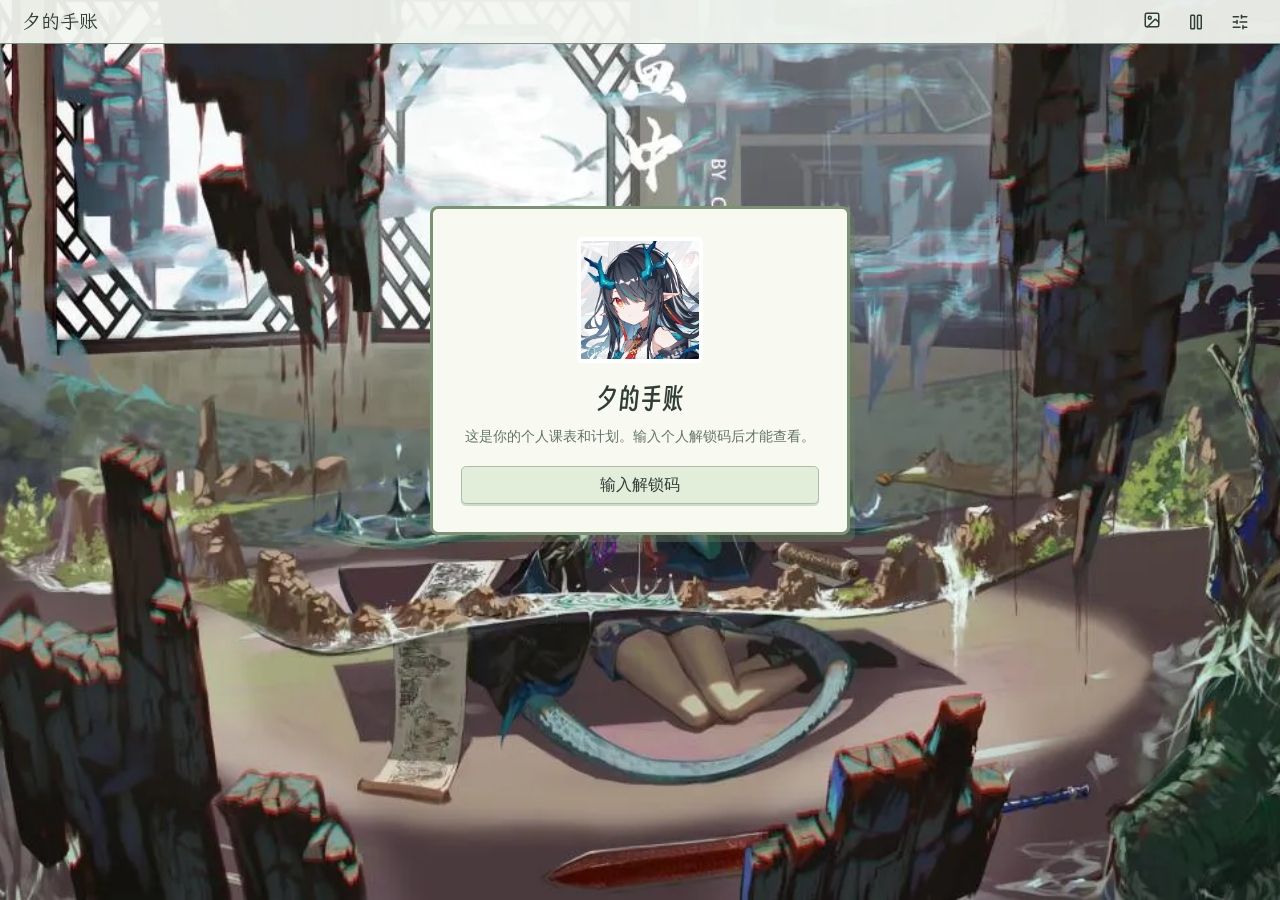
==== commit 8e51c09a: "Ship study overview and focused practice with neutral word examples" ====
--- a/index.html
+++ b/index.html
@@ -152,9 +152,9 @@
     .task-title span { color: var(--muted); font-size: 13px; line-height: 1.4; }
     .tag { white-space: nowrap; padding: 6px 9px; font-size: 12px; color: #141517; background: var(--amber); }
     .tag.hardware { background: #f2b84b; } .tag.software { background: #62c7d9; } .tag.prompt { background: #98d46d; } .tag.video { background: #f08bb4; } .tag.drive { background: #91a8ff; }
-    .task.done strong, .task.done span { text-decoration: line-through; color: #777d86; }
-    .task.current { border-color: rgba(91, 200, 142, 0.82); background: rgba(91, 200, 142, 0.13); }
-    .task.upcoming { border-color: rgba(122, 167, 255, 0.32); }
+    .task.done strong, .task.done span { text-decoration: line-through; color: #777d86; }
+    .task.current { border-color: rgba(91, 200, 142, 0.82); background: rgba(91, 200, 142, 0.13); }
+    .task.upcoming { border-color: rgba(122, 167, 255, 0.32); }
     .time-state { color: var(--green); font-weight: 700; }
     .sidebar-list { display: grid; gap: 10px; }
     .focus-item { display: grid; grid-template-columns: 10px 1fr; gap: 10px; align-items: start; color: #d9dce2; font-size: 14px; line-height: 1.55; }
@@ -192,7 +192,7 @@
     .course-block { padding: 6px; display: grid; gap: 3px; font-size: 11px; line-height: 1.28; background: rgba(122,167,255,0.15); border-color: rgba(122,167,255,0.24); }
     .course-block strong { font-size: 12px; color: #f6f1e9; line-height: 1.22; }
     .course-block small { color: var(--muted); font-size: 10px; line-height: 1.25; }
-    .course-block.public { background: rgba(87,201,194,0.14); border-color: rgba(87,201,194,0.26); }
+    .course-block.public { background: rgba(87,201,194,0.14); border-color: rgba(87,201,194,0.26); }
     .course-block.placeholder { background: rgba(241,185,82,0.14); border-color: rgba(241,185,82,0.32); }
     .course-block.major { background: rgba(122,167,255,0.15); border-color: rgba(122,167,255,0.25); }
     .course-block.lab { background: rgba(181,156,255,0.14); border-color: rgba(181,156,255,0.26); }
@@ -331,6 +331,7 @@
   <link rel="stylesheet" href="atelier.css?v=27">
   <link rel="stylesheet" href="word-training.css?v=6">
   <link rel="stylesheet" href="daily-flow.css?v=1">
+  <link rel="stylesheet" href="study-shell.css?v=1">
 
 </head>
 <body>
@@ -449,7 +450,7 @@
   <dialog id="syncDialog" aria-labelledby="syncTitle">
     <form class="sync-dialog" method="dialog">
       <h2 id="syncTitle">云同步</h2>
-      <small id="appRevision">版本 2026.10.14.2 · 自用版</small>
+      <small id="appRevision">版本 2026.10.14.3 · 自用版</small>
       <p id="syncDialogText">在这台设备输入一次个人解锁码。之后课表、计划和完成记录会自动同步。</p>
       <label id="syncEmailLabel">个人解锁码
         <input id="syncEmail" type="password" autocomplete="current-password" placeholder="输入解锁码">
@@ -461,7 +462,7 @@
       </div>
     </form>
   </dialog>
-  <script id="app-target">window.PET_APP={"edition":"personal","version":"2026.10.14.2","shareURL":"https://kkkyl666-sys.github.io/dusk-handbook/"};</script>
+  <script id="app-target">window.PET_APP={"edition":"personal","version":"2026.10.14.3","shareURL":"https://kkkyl666-sys.github.io/dusk-handbook/"};</script>
 <script src="sync-config.js"></script>
   <script src="cet6-35.js"></script>
   <script id="study-plan-runtime">
@@ -551,7 +552,7 @@
     let activeDay = Math.max(0, todayIndex);
     let checked = JSON.parse(localStorage.getItem(stateKey) || "{}");
     let stateUpdatedAt = Number(localStorage.getItem(stateUpdatedAtKey) || 0);
-    if (localStorage.getItem(modeKey) === "pet") document.body.classList.add("pet-mode");
+    if (localStorage.getItem(modeKey) === "pet") document.body.classList.add("pet-mode");
     function course(code, name, type, weeks, day, periods, room, teacher) { return { code, name, type, weeks, day, periods, room, teacher }; }
     function pending(code, name, category, weeks, day, periods, room, teacher, note, extra = []) { return { code, name, category, weeks, day, periods, room, teacher, note, extra }; }
     function weekText(ranges) { return ranges.map(([a,b]) => a === b ? `第${a}周` : `${a}-${b}周`).join("、"); }
@@ -731,27 +732,27 @@
       return `<div class="completion-quote"><strong>${quote[0]}</strong><span>${quote[1]}</span></div>`;
     }
     function checkId(dayIndex, task, taskIndex) { return task[4] || taskId(dayIndex, taskIndex); }
-    function activeWeek() { return Number(weekInput.value || currentWeek); }
-    function inWeekRange(ranges, week = activeWeek()) { return !ranges || ranges.some(([a,b]) => week >= a && week <= b); }
-    function visibleTasks(day) { return day.tasks.filter(task => inWeekRange(task[3])); }
-    function minutesNow() { const now = new Date(); return now.getHours() * 60 + now.getMinutes(); }
-    function parseTaskTime(title) {
+    function activeWeek() { return Number(weekInput.value || currentWeek); }
+    function inWeekRange(ranges, week = activeWeek()) { return !ranges || ranges.some(([a,b]) => week >= a && week <= b); }
+    function visibleTasks(day) { return day.tasks.filter(task => inWeekRange(task[3])); }
+    function minutesNow() { const now = new Date(); return now.getHours() * 60 + now.getMinutes(); }
+    function parseTaskTime(title) {
       const range = title.match(/^(\d{2}):(\d{2})-(\d{2}):(\d{2})/);
-      if (range) return { start: Number(range[1]) * 60 + Number(range[2]), end: Number(range[3]) * 60 + Number(range[4]) };
+      if (range) return { start: Number(range[1]) * 60 + Number(range[2]), end: Number(range[3]) * 60 + Number(range[4]) };
       const before = title.match(/^(\d{2}):(\d{2})前/);
-      if (before) return { start: 0, end: Number(before[1]) * 60 + Number(before[2]) };
+      if (before) return { start: 0, end: Number(before[1]) * 60 + Number(before[2]) };
       const after = title.match(/^(\d{2}):(\d{2})以后/);
-      if (after) return { start: Number(after[1]) * 60 + Number(after[2]), end: 24 * 60 };
-      return null;
-    }
-    function timeState(title) {
-      if (activeDay !== todayIndex || activeWeek() !== currentWeek) return { className: "", label: "" };
-      const time = parseTaskTime(title);
-      if (!time) return { className: "", label: "" };
-      const now = minutesNow();
-      if (now >= time.start && now <= time.end) return { className: "current", label: "现在" };
-      if (now < time.start) return { className: "upcoming", label: "稍后" };
-      return { className: "past", label: "已过" };
+      if (after) return { start: Number(after[1]) * 60 + Number(after[2]), end: 24 * 60 };
+      return null;
+    }
+    function timeState(title) {
+      if (activeDay !== todayIndex || activeWeek() !== currentWeek) return { className: "", label: "" };
+      const time = parseTaskTime(title);
+      if (!time) return { className: "", label: "" };
+      const now = minutesNow();
+      if (now >= time.start && now <= time.end) return { className: "current", label: "现在" };
+      if (now < time.start) return { className: "upcoming", label: "稍后" };
+      return { className: "past", label: "已过" };
     }
     function markStateChanged() {
       stateUpdatedAt = Math.max(Date.now(), stateUpdatedAt + 1);
@@ -1375,16 +1376,18 @@
 document.querySelectorAll("[data-quick-close]").forEach(b => b.onclick=closeQuickDialog);
 document.querySelectorAll(".quick-dialog").forEach(d => d.addEventListener("cancel",e => {e.preventDefault();closeQuickDialog();}));
 window.addEventListener("popstate",() => { if(activeDialog){activeDialog.close();activeDialog=null;} });
+function openWordExample(word) {
+  saveResumePoint(word.id);
+  const term=encodeURIComponent(word.word);
+  document.querySelector("#wordDetailDialog").dataset.studyLookup='true';
+  document.querySelector("#wordDetailBody").innerHTML=`<p class="dictionary-term">${escapeHtml(word.word)}</p><p class="study-detail-example" lang="en">${escapeHtml(exampleForWord(word))}</p><div class="dictionary-links"><a href="https://youdao.com/result?lang=en&word=${term}" target="_blank" rel="noopener noreferrer">有道词条 <i data-lucide="external-link"></i></a></div>`;
+  document.querySelectorAll("#wordDetailBody a").forEach(a=>a.onclick=()=>{saveResumePoint(word.id);persistLocalState();});
+  openQuickDialog("wordDetailDialog");
+}
+document.querySelector("#wordDetailDialog").addEventListener('click',event=>{if(!event.target.closest('button,a,input,select,textarea,label,[role=button]'))closeQuickDialog();});
 document.querySelector("#englishView").addEventListener("click",event => {
   const button=event.target.closest("[data-word-detail]"); if(!button)return;
-  const word=[...lessonForToday().words,...reviewWords()].find(w=>w.id===button.dataset.wordDetail); if(!word)return;
-  saveResumePoint(word.id);
-  const term=encodeURIComponent(word.word);
-  document.querySelector("#wordDetailBody").innerHTML=`<p class="dictionary-term">${escapeHtml(word.word)}</p><p>${escapeHtml(word.phonetic)} · ${escapeHtml(word.pos)}</p><p>${escapeHtml(word.meaning)}</p><p>${escapeHtml(exampleForWord(word))}</p><div class="dictionary-links"><a href="https://youdao.com/result?lang=en&word=${term}" target="_blank" rel="noopener noreferrer">有道详细释义</a><a href="https://dictionary.cambridge.org/dictionary/english-chinese-simplified/${term}" target="_blank" rel="noopener noreferrer">剑桥词典</a><a href="https://www.merriam-webster.com/dictionary/${term}" target="_blank" rel="noopener noreferrer">韦氏词典</a><button type="button" class="utility-button" id="copyDetailWord"><i data-lucide="copy"></i>复制</button></div><button type="button" class="mode utility-button" id="returnToStudy"><i data-lucide="arrow-left"></i>继续背词</button>`;
-  document.querySelector("#returnToStudy").onclick=closeQuickDialog;
-  document.querySelector("#copyDetailWord").onclick=()=>{if(navigator.clipboard?.writeText)navigator.clipboard.writeText(word.word).then(()=>showActionToast("已复制 "+word.word)).catch(()=>window.prompt("复制单词",word.word));else window.prompt("复制单词",word.word);};
-  document.querySelectorAll("#wordDetailBody a").forEach(a=>a.onclick=()=>{saveResumePoint(word.id);persistLocalState();});
-  openQuickDialog("wordDetailDialog");
+  const word=[...lessonForToday().words,...reviewWords()].find(w=>w.id===button.dataset.wordDetail); if(word)openWordExample(word);
 });
 
 const oldVisibleTasks=visibleTasks;
@@ -1584,33 +1587,34 @@
   warm();
 })();
 </script>
-  <script src="atelier.js?v=36"></script>
-  <script src="word-training.js?v=7"></script>
+  <script src="atelier.js?v=37"></script>
+  <script src="word-training.js?v=8"></script>
   <script src="daily-flow.js?v=1"></script>
   <script src="study-quota-ui.js?v=1"></script>
 
+  <script src="study-shell.js?v=1"></script>
 </body>
-</html>
-
-
-
-
-
-
-
-
-
-
-
-
-
-
-
-
-
-
-
-
-
-
-
+</html>
+
+
+
+
+
+
+
+
+
+
+
+
+
+
+
+
+
+
+
+
+
+
+
--- a/study-shell.css
+++ b/study-shell.css
@@ -0,0 +1,6 @@
+#englishView[data-study-stage]>:not(#studyOverview):not(#studyFocusBar):not(#wordTraining):not(#customNotebook){display:none!important}#englishView[data-study-stage=overview] #wordTraining,#englishView[data-study-stage=overview] #customNotebook,#englishView[data-study-stage=overview] #studyFocusBar{display:none!important}#englishView[data-study-stage]:not([data-study-stage=overview]) #studyOverview{display:none!important}#englishView[data-study-stage=practice] #customNotebook{display:none!important}#englishView[data-study-stage=notebook] #wordTraining{display:none!important}#englishView[data-study-stage=notebook] #customNotebook{display:block!important}#englishView[data-study-stage=practice][data-training=false] :is(#newWords,#reviewWords,#quizBox){display:grid!important}#englishView[data-study-stage=practice][data-training=false] :is(#newWords,#reviewWords)+h3{display:block!important}#englishView[data-study-stage=practice] #wordTraining .training-head{display:none}#studyFocusBar{display:flex;align-items:center;justify-content:space-between;gap:12px;border-bottom:1px solid #d2decb;padding:0 0 10px;font-size:14px}#studyFocusBar button,#studyOverview button{display:inline-flex;align-items:center;justify-content:center;gap:8px;min-height:44px;border:0;border-radius:6px;padding:8px 10px;background:transparent;color:#416754;font-size:14px}#studyOverview{padding:12px 6px 24px}.study-overview-head{display:flex;align-items:center;justify-content:space-between;gap:10px}.study-overview-head small{font-size:13px;color:#657960}#studyOverview h2{font:28px/1.4 Lora,'KaiTi',serif;margin:20px 0 10px;color:#405e44}.study-overview-note{font-size:14px;color:#6a7b63}.study-overview-counts{display:flex;justify-content:space-between;gap:20px;margin:24px 0;border-block:1px solid #d2decb;padding:20px 0}.study-overview-counts strong{font:30px Lora,serif;color:#405e44}.study-overview-counts small{display:block;font-size:13px;margin-top:5px;color:#6a7b63}#studyOverview .study-primary{width:100%;min-height:52px;background:#416f55;color:#fff;font-weight:600;font-size:16px}.study-overview-links{margin-top:20px}.study-tool-row,#studyOverview .study-tool-row{width:100%;display:flex;align-items:center;justify-content:flex-start;border:0;border-bottom:1px solid #d7e0d1;background:transparent;text-align:left;padding:13px 2px;min-height:52px;border-radius:0;font-size:15px;color:#3e5948;gap:10px}.study-tool-row span{flex:1}.study-tool-row small{color:#6d7e66;font-size:13px}.study-tool-row svg{width:19px;height:19px}.study-tool-label{font-size:12px;color:#76826e;margin:12px 0 2px}#wordTraining .training-word-row .study-term{color:inherit;font:inherit;border:0;padding:0;background:transparent;width:auto;max-width:100%;border-radius:2px;text-align:left;box-shadow:none;overflow-wrap:anywhere;min-height:44px}#wordTraining .study-term:hover{text-decoration:underline;text-decoration-thickness:1px;text-underline-offset:6px}#wordTraining .training-footer [data-training=details]{display:none}.study-detail-example{font:20px/1.6 Lora,serif}#wordDetailDialog[data-study-lookup=true] .dictionary-links{grid-template-columns:1fr}#wordDetailDialog[data-study-lookup=true] .dictionary-links a{text-align:left;min-height:44px}body[data-study-focus=true] .action-toast{bottom:90px}#wordTraining .training-explanation{min-height:0!important}#wordTraining .training-card{padding-top:24px}#wordTraining .training-options{margin-top:20px}
+@media(max-width:760px){body[data-study-focus=true] :is(.atelier-bar,.atelier-nav,.mobile-reading-handle,.topbar){display:none!important}body[data-study-focus=true] main.atelier-window{margin:0!important;border:0!important;border-radius:0!important;box-shadow:none!important}body[data-study-focus=true] main.atelier-window>.atelier-main-content{padding:10px 20px calc(100px + env(safe-area-inset-bottom))!important;min-height:100dvh!important;border-radius:0!important}body[data-study-focus=true] #wordTraining .training-footer{left:0!important;right:0!important;bottom:0!important;padding:10px 20px calc(10px + env(safe-area-inset-bottom))!important;background:#fcfdfb!important;min-height:64px}body[data-study-focus=true] #wordTraining .training-footer .training-continue{min-height:48px;font-size:16px!important;flex:1}#studyFocusBar button{padding:8px 4px}.study-overview-head{flex-wrap:wrap}#studyOverview h2{font-size:26px}#wordTraining .training-word-row h3{font-size:38px}#wordTraining .training-options button{min-height:54px!important;padding:12px!important}#wordTraining .training-footer{margin-top:16px}#wordTraining .training-prompt{font-size:13px}}
+@media(min-width:761px){#studyOverview{max-width:700px;margin:auto}.study-overview-links{display:grid;grid-template-columns:1fr 1fr;gap:0 24px}#wordTraining .training-options{grid-template-columns:1fr 1fr}#wordTraining .training-comparison{max-width:700px;margin:20px auto}#wordTraining .training-comparison .training-right{font-size:20px;min-height:72px}#wordTraining .training-word-row h3{font-size:44px}}
+@media(max-width:760px){body[data-study-focus=true] main.atelier-window{width:100%!important;max-width:none!important;left:0!important;right:0!important}body[data-study-focus=true] main.atelier-window>.atelier-main-content{display:block!important}body[data-study-focus=true] #wordTraining .training-footer{position:fixed!important}body[data-study-focus=true] .training-scene{z-index:50}}
+#englishView[data-study-stage=practice][data-training=false]>:not(#studyOverview):not(#studyFocusBar):not(#wordTraining):not(#customNotebook):is(#newWords,#reviewWords,h3){display:block!important}#englishView[data-study-stage=practice][data-training=false]>:not(#studyOverview):not(#studyFocusBar):not(#wordTraining):not(#customNotebook).word-list{display:grid!important}
+body[data-study-focus=true] .atelier-main-content :is(.tabs,.topbar){display:none!important}
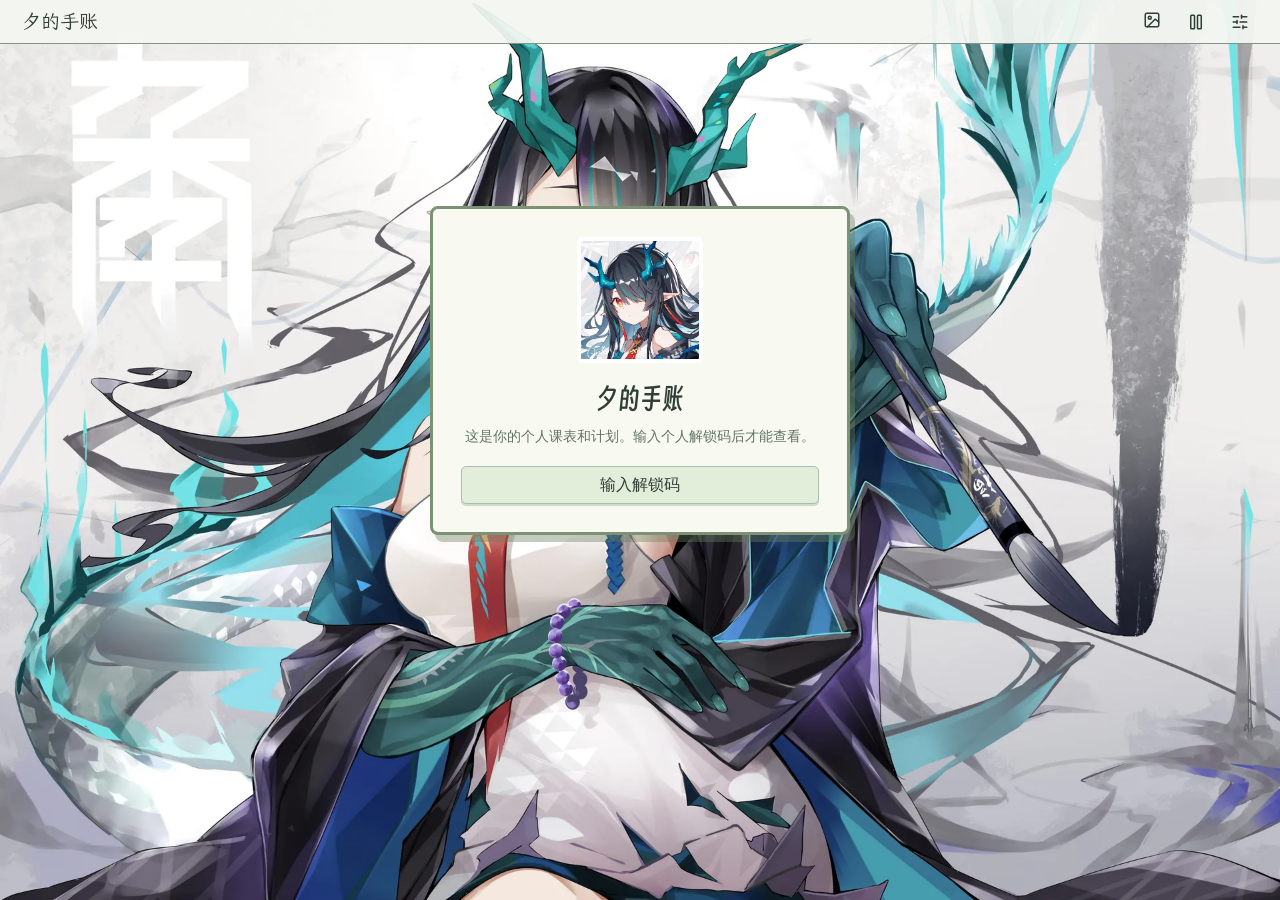
==== commit 27502be9: "Restore study artwork and reliable dictionary return context" ====
--- a/index.html
+++ b/index.html
@@ -331,7 +331,7 @@
   <link rel="stylesheet" href="atelier.css?v=27">
   <link rel="stylesheet" href="word-training.css?v=6">
   <link rel="stylesheet" href="daily-flow.css?v=1">
-  <link rel="stylesheet" href="study-shell.css?v=1">
+  <link rel="stylesheet" href="study-shell.css?v=2">
 
 </head>
 <body>
@@ -450,7 +450,7 @@
   <dialog id="syncDialog" aria-labelledby="syncTitle">
     <form class="sync-dialog" method="dialog">
       <h2 id="syncTitle">云同步</h2>
-      <small id="appRevision">版本 2026.10.14.3 · 自用版</small>
+      <small id="appRevision">版本 2026.10.23.1 · 自用版</small>
       <p id="syncDialogText">在这台设备输入一次个人解锁码。之后课表、计划和完成记录会自动同步。</p>
       <label id="syncEmailLabel">个人解锁码
         <input id="syncEmail" type="password" autocomplete="current-password" placeholder="输入解锁码">
@@ -462,7 +462,7 @@
       </div>
     </form>
   </dialog>
-  <script id="app-target">window.PET_APP={"edition":"personal","version":"2026.10.14.3","shareURL":"https://kkkyl666-sys.github.io/dusk-handbook/"};</script>
+  <script id="app-target">window.PET_APP={"edition":"personal","version":"2026.10.23.1","shareURL":"https://kkkyl666-sys.github.io/dusk-handbook/"};</script>
 <script src="sync-config.js"></script>
   <script src="cet6-35.js"></script>
   <script id="study-plan-runtime">
@@ -1173,6 +1173,7 @@
 // Local recovery and focused editing share the existing course/English model.
 const localSnapshotKey = appStorageKey("dusk-study-pet-full-state-v1");
 const resumeKey = appStorageKey("dusk-study-pet-resume-v1");
+const wordReturnKey = appStorageKey('dusk-dictionary-return-v1');
 const editorDraftKey = appStorageKey("dusk-study-pet-draft-v1");
 let appointments = [];
 let englishAdjustments = [];
@@ -1252,12 +1253,17 @@
   }));
 }
 function persistLocalState() {
-  if (!validSnapshot(snapshot())) return;
-  if (isDemo && Number(readStored(localSnapshotKey)?.changedAt) > stateUpdatedAt) return;
+  if (!validSnapshot(snapshot())) return false;
+  if (isDemo && Number(readStored(localSnapshotKey)?.changedAt) > stateUpdatedAt) return false;
   const data = snapshot();
   if (editorDirty && committedState) { data.selectedCourses = committedState.selectedCourses; data.days = committedState.days; }
-  try { localStorage.setItem(localSnapshotKey,JSON.stringify(data)); }
-  catch { updateSyncStatus("本机空间不足，请联网同步后导出备份"); }
+  try { localStorage.setItem(localSnapshotKey,JSON.stringify(data)); return true; }
+  catch { updateSyncStatus("本机空间不足，请联网同步后导出备份"); return false; }
+}
+function pendingWordReturn() {
+  const value=readStored(wordReturnKey);
+  if(!value||value.version!==1||typeof value.wordId!=='string'||value.wordId.length>160||!['new','review'].includes(value.track)||value.layout!==undefined&&!['training','focus','list'].includes(value.layout)||value.key!==`${englishStart}:${englishDayIndex()}`||!Number.isFinite(value.at)||Date.now()-value.at<0||Date.now()-value.at>2*60*60*1000)return null;
+  return value;
 }
 function cacheCommittedState() { ensureTaskIds(); committedState = structuredClone(snapshot()); persistLocalState(); }
 function persistEditorDraft() {
@@ -1275,6 +1281,7 @@
 function restoreResumePoint() {
   if (resumeRestored) return;
   resumeRestored = true;
+  if (pendingWordReturn()) { startApp('englishView'); return; }
   if (matchMedia("(max-width: 760px)").matches) { startApp("homeView"); return; }
   const resume = readStored(resumeKey);
   if (!resume) return;
@@ -1380,8 +1387,22 @@
   saveResumePoint(word.id);
   const term=encodeURIComponent(word.word);
   document.querySelector("#wordDetailDialog").dataset.studyLookup='true';
-  document.querySelector("#wordDetailBody").innerHTML=`<p class="dictionary-term">${escapeHtml(word.word)}</p><p class="study-detail-example" lang="en">${escapeHtml(exampleForWord(word))}</p><div class="dictionary-links"><a href="https://youdao.com/result?lang=en&word=${term}" target="_blank" rel="noopener noreferrer">有道词条 <i data-lucide="external-link"></i></a></div>`;
-  document.querySelectorAll("#wordDetailBody a").forEach(a=>a.onclick=()=>{saveResumePoint(word.id);persistLocalState();});
+  const mobile=matchMedia('(max-width:760px)').matches;
+  document.querySelector("#wordDetailBody").innerHTML=`<p class="dictionary-term">${escapeHtml(word.word)}</p><p class="study-detail-example" lang="en">${escapeHtml(exampleForWord(word))}</p><div class="dictionary-links"><a href="https://youdao.com/result?lang=en&word=${term}" target="${mobile?'_self':'_blank'}" rel="noopener noreferrer">有道词条 <i data-lucide="external-link"></i></a></div><button type="button" class="utility-button study-return-button" id="wordReturnToStudy"><i data-lucide="arrow-left"></i>返回背词</button>`;
+  document.querySelector('#wordReturnToStudy').onclick=closeQuickDialog;
+  document.querySelectorAll("#wordDetailBody a").forEach(a=>a.onclick=event=>{
+    saveResumePoint(word.id);
+    try {
+      if(!persistLocalState())throw new Error('snapshot not saved');
+      const english=document.querySelector('#englishView');
+      const layout=english.dataset.training==='true'?'training':english.dataset.wordLayout==='focus'?'focus':'list';
+      localStorage.setItem(wordReturnKey,JSON.stringify({version:1,wordId:word.id,layout,track:englishProgress.trainingV1?.track==='review'?'review':'new',key:`${englishStart}:${englishDayIndex()}`,at:Date.now()}));
+    } catch {event.preventDefault();showActionToast('进度暂未保存，请先下载备份再查词');return;}
+    window.dispatchEvent(new Event('dusk:dictionary-leave'));
+    // Do not leave the detail dialog as the top history entry on the return trip.
+    if(history.state?.petDialog==='wordDetailDialog')history.replaceState({petWordReturn:true},'');
+    closeQuickDialog();
+  });
   openQuickDialog("wordDetailDialog");
 }
 document.querySelector("#wordDetailDialog").addEventListener('click',event=>{if(!event.target.closest('button,a,input,select,textarea,label,[role=button]'))closeQuickDialog();});
@@ -1518,7 +1539,9 @@
 document.querySelectorAll("#planTodayBtn,#scheduleTodayBtn").forEach(button => button.onclick=()=>refreshCalendarNavigation(true));
 window.addEventListener("pagehide",()=>{saveResumePoint();persistLocalState();if(editorDirty)persistEditorDraft();});
 document.addEventListener("visibilitychange",()=>{if(document.hidden){saveResumePoint();persistLocalState();}else{refreshCalendarNavigation(true);if(accessCode)pullOrPushCloudState().catch(handleSyncFailure);}});
-window.addEventListener("pageshow",event=>{if(event.persisted)refreshCalendarNavigation(true);});
+window.addEventListener("pageshow",event=>{if(event.persisted)refreshCalendarNavigation(true);window.dispatchEvent(new Event('dusk:dictionary-return'));});
+window.addEventListener('focus',()=>window.dispatchEvent(new Event('dusk:dictionary-return')));
+document.addEventListener('visibilitychange',()=>{if(!document.hidden)window.dispatchEvent(new Event('dusk:dictionary-return'));});
 window.setInterval(()=>{if(!document.hidden)refreshCalendarNavigation();},30000);
 window.addEventListener("online",()=>{if(accessCode)pullOrPushCloudState().catch(handleSyncFailure);});
 window.addEventListener("offline",()=>updateSyncStatus("离线使用，联网后补传"));
@@ -1588,11 +1611,11 @@
 })();
 </script>
   <script src="atelier.js?v=37"></script>
-  <script src="word-training.js?v=8"></script>
+  <script src="word-training.js?v=9"></script>
   <script src="daily-flow.js?v=1"></script>
   <script src="study-quota-ui.js?v=1"></script>
 
-  <script src="study-shell.js?v=1"></script>
+  <script src="study-shell.js?v=2"></script>
 </body>
 </html>
 
--- a/study-shell.css
+++ b/study-shell.css
@@ -1,6 +1,59 @@
-#englishView[data-study-stage]>:not(#studyOverview):not(#studyFocusBar):not(#wordTraining):not(#customNotebook){display:none!important}#englishView[data-study-stage=overview] #wordTraining,#englishView[data-study-stage=overview] #customNotebook,#englishView[data-study-stage=overview] #studyFocusBar{display:none!important}#englishView[data-study-stage]:not([data-study-stage=overview]) #studyOverview{display:none!important}#englishView[data-study-stage=practice] #customNotebook{display:none!important}#englishView[data-study-stage=notebook] #wordTraining{display:none!important}#englishView[data-study-stage=notebook] #customNotebook{display:block!important}#englishView[data-study-stage=practice][data-training=false] :is(#newWords,#reviewWords,#quizBox){display:grid!important}#englishView[data-study-stage=practice][data-training=false] :is(#newWords,#reviewWords)+h3{display:block!important}#englishView[data-study-stage=practice] #wordTraining .training-head{display:none}#studyFocusBar{display:flex;align-items:center;justify-content:space-between;gap:12px;border-bottom:1px solid #d2decb;padding:0 0 10px;font-size:14px}#studyFocusBar button,#studyOverview button{display:inline-flex;align-items:center;justify-content:center;gap:8px;min-height:44px;border:0;border-radius:6px;padding:8px 10px;background:transparent;color:#416754;font-size:14px}#studyOverview{padding:12px 6px 24px}.study-overview-head{display:flex;align-items:center;justify-content:space-between;gap:10px}.study-overview-head small{font-size:13px;color:#657960}#studyOverview h2{font:28px/1.4 Lora,'KaiTi',serif;margin:20px 0 10px;color:#405e44}.study-overview-note{font-size:14px;color:#6a7b63}.study-overview-counts{display:flex;justify-content:space-between;gap:20px;margin:24px 0;border-block:1px solid #d2decb;padding:20px 0}.study-overview-counts strong{font:30px Lora,serif;color:#405e44}.study-overview-counts small{display:block;font-size:13px;margin-top:5px;color:#6a7b63}#studyOverview .study-primary{width:100%;min-height:52px;background:#416f55;color:#fff;font-weight:600;font-size:16px}.study-overview-links{margin-top:20px}.study-tool-row,#studyOverview .study-tool-row{width:100%;display:flex;align-items:center;justify-content:flex-start;border:0;border-bottom:1px solid #d7e0d1;background:transparent;text-align:left;padding:13px 2px;min-height:52px;border-radius:0;font-size:15px;color:#3e5948;gap:10px}.study-tool-row span{flex:1}.study-tool-row small{color:#6d7e66;font-size:13px}.study-tool-row svg{width:19px;height:19px}.study-tool-label{font-size:12px;color:#76826e;margin:12px 0 2px}#wordTraining .training-word-row .study-term{color:inherit;font:inherit;border:0;padding:0;background:transparent;width:auto;max-width:100%;border-radius:2px;text-align:left;box-shadow:none;overflow-wrap:anywhere;min-height:44px}#wordTraining .study-term:hover{text-decoration:underline;text-decoration-thickness:1px;text-underline-offset:6px}#wordTraining .training-footer [data-training=details]{display:none}.study-detail-example{font:20px/1.6 Lora,serif}#wordDetailDialog[data-study-lookup=true] .dictionary-links{grid-template-columns:1fr}#wordDetailDialog[data-study-lookup=true] .dictionary-links a{text-align:left;min-height:44px}body[data-study-focus=true] .action-toast{bottom:90px}#wordTraining .training-explanation{min-height:0!important}#wordTraining .training-card{padding-top:24px}#wordTraining .training-options{margin-top:20px}
-@media(max-width:760px){body[data-study-focus=true] :is(.atelier-bar,.atelier-nav,.mobile-reading-handle,.topbar){display:none!important}body[data-study-focus=true] main.atelier-window{margin:0!important;border:0!important;border-radius:0!important;box-shadow:none!important}body[data-study-focus=true] main.atelier-window>.atelier-main-content{padding:10px 20px calc(100px + env(safe-area-inset-bottom))!important;min-height:100dvh!important;border-radius:0!important}body[data-study-focus=true] #wordTraining .training-footer{left:0!important;right:0!important;bottom:0!important;padding:10px 20px calc(10px + env(safe-area-inset-bottom))!important;background:#fcfdfb!important;min-height:64px}body[data-study-focus=true] #wordTraining .training-footer .training-continue{min-height:48px;font-size:16px!important;flex:1}#studyFocusBar button{padding:8px 4px}.study-overview-head{flex-wrap:wrap}#studyOverview h2{font-size:26px}#wordTraining .training-word-row h3{font-size:38px}#wordTraining .training-options button{min-height:54px!important;padding:12px!important}#wordTraining .training-footer{margin-top:16px}#wordTraining .training-prompt{font-size:13px}}
-@media(min-width:761px){#studyOverview{max-width:700px;margin:auto}.study-overview-links{display:grid;grid-template-columns:1fr 1fr;gap:0 24px}#wordTraining .training-options{grid-template-columns:1fr 1fr}#wordTraining .training-comparison{max-width:700px;margin:20px auto}#wordTraining .training-comparison .training-right{font-size:20px;min-height:72px}#wordTraining .training-word-row h3{font-size:44px}}
-@media(max-width:760px){body[data-study-focus=true] main.atelier-window{width:100%!important;max-width:none!important;left:0!important;right:0!important}body[data-study-focus=true] main.atelier-window>.atelier-main-content{display:block!important}body[data-study-focus=true] #wordTraining .training-footer{position:fixed!important}body[data-study-focus=true] .training-scene{z-index:50}}
-#englishView[data-study-stage=practice][data-training=false]>:not(#studyOverview):not(#studyFocusBar):not(#wordTraining):not(#customNotebook):is(#newWords,#reviewWords,h3){display:block!important}#englishView[data-study-stage=practice][data-training=false]>:not(#studyOverview):not(#studyFocusBar):not(#wordTraining):not(#customNotebook).word-list{display:grid!important}
+/* Keep management out of the practice flow without hiding unknown additions. */
+#englishView[data-study-stage] > :where(.english-head,.utility-actions,.review-guide,h3,.word-list,.quiz,.word-layout-toolbar,.daily-word-shortcuts){display:none!important}
+#englishView[data-study-stage=overview] :is(#wordTraining,#customNotebook,#studyFocusBar,#studyPaintingBanner){display:none!important}
+#englishView[data-study-stage]:not([data-study-stage=overview]) #studyOverview{display:none!important}
+#englishView[data-study-stage=practice] #customNotebook,#englishView[data-study-stage=notebook] #wordTraining{display:none!important}
+#englishView[data-study-stage=notebook] #customNotebook{display:block!important}
+#englishView[data-study-stage=practice][data-training=false] > :is(h3,#newWords,#reviewWords){display:block!important}
+#englishView[data-study-stage=practice][data-training=false] > .word-list{display:grid!important}
+#englishView[data-study-stage=practice] #wordTraining .training-head{display:none}
+#studyFocusBar{display:flex;align-items:center;justify-content:space-between;gap:8px;border-bottom:1px solid #d2decb;padding:0 0 10px;font-size:14px}
+#studyFocusBar button,#studyOverview button{display:inline-flex;align-items:center;justify-content:center;gap:8px;min-height:44px;border:0;border-radius:6px;padding:8px 10px;background:transparent;color:#416754;font-size:14px;flex-shrink:0}
+.study-position{min-width:0;text-align:center;font-variant-numeric:tabular-nums;font-size:13px;overflow-wrap:anywhere}
+.study-position small{display:block;font-size:11px;color:#657960;margin-top:3px}
+#studyOverview{padding:12px 6px 24px}.study-overview-head{display:flex;align-items:center;justify-content:space-between;gap:10px}
+.study-overview-head small{font-size:13px;color:#657960}
+#studyOverview h2{font:28px/1.4 Lora,'KaiTi',serif;margin:20px 0 10px;color:#405e44}
+.study-overview-note{font-size:14px;color:#6a7b63}
+.study-overview-counts{display:flex;justify-content:space-between;gap:20px;margin:24px 0;border-block:1px solid #d2decb;padding:20px 0}
+.study-overview-counts strong{font:30px Lora,serif;color:#405e44}
+.study-overview-counts small{display:block;font-size:13px;margin-top:5px;color:#6a7b63}
+#studyOverview .study-primary{width:100%;min-height:52px;background:#416f55;color:#fff;font-weight:600;font-size:16px}
+.study-overview-links{margin-top:20px}
+.study-tool-row,#studyOverview .study-tool-row{width:100%;display:flex;align-items:center;justify-content:flex-start;border:0;border-bottom:1px solid #d7e0d1;background:transparent;text-align:left;padding:13px 2px;min-height:52px;border-radius:0;font-size:15px;color:#3e5948;gap:10px}
+.study-tool-row span{flex:1}.study-tool-row small{color:#6d7e66;font-size:13px}.study-tool-row svg{width:19px;height:19px}
+.study-tool-label{font-size:12px;color:#76826e;margin:12px 0 2px}
+#wordTraining .training-word-row .study-term{color:inherit;font:inherit;border:0;padding:0;background:transparent;width:auto;max-width:100%;border-radius:2px;text-align:left;box-shadow:none;overflow-wrap:anywhere;min-height:44px}
+#wordTraining .study-term:hover{text-decoration:underline;text-decoration-thickness:1px;text-underline-offset:6px}
+#wordTraining .training-footer [data-training=details]{display:none}
+.study-detail-example{font:20px/1.6 Lora,serif}
+#wordDetailDialog[data-study-lookup=true] .dictionary-links{grid-template-columns:1fr}
+#wordDetailDialog[data-study-lookup=true] .dictionary-links a{text-align:left;min-height:44px}
+.study-return-button{display:inline-flex;align-items:center;justify-content:center;gap:8px;min-height:44px;color:#416754;border:1px solid #bacab5;background:#f2f7ed;border-radius:6px;padding:10px 14px}
+body[data-study-focus=true] .action-toast{bottom:90px}
+#wordTraining .training-explanation{min-height:0!important}#wordTraining .training-card{padding-top:24px}#wordTraining .training-options{margin-top:20px}
+#studyPaintingBanner{display:none}
 body[data-study-focus=true] .atelier-main-content :is(.tabs,.topbar){display:none!important}
+@media(max-width:760px){
+  body[data-study-focus=true] :is(.atelier-bar,.atelier-nav,.mobile-reading-handle,.topbar){display:none!important}
+  body[data-study-focus=true] main.atelier-window{position:relative!important;width:100%!important;max-width:none!important;margin:0!important;left:0!important;right:0!important;bottom:auto!important;border:0!important;border-radius:0!important;box-shadow:none!important;background:transparent!important}
+  body[data-study-focus=true] main.atelier-window>.atelier-main-content{display:block!important;padding:96px 12px calc(96px + env(safe-area-inset-bottom))!important;min-height:100dvh!important;border-radius:0!important;background:transparent!important}
+  body[data-study-focus=true] #englishView{position:relative;background:#fcfdfb;border:1px solid #c6d3c1;border-radius:6px;padding:12px 14px 20px}
+  body[data-study-focus=true] #studyPaintingBanner{position:absolute;display:flex;align-items:center;justify-content:flex-end;gap:8px;inset:-96px 0 auto;height:84px;border:0;border-radius:0;background:transparent;color:#fff;padding:14px;text-shadow:0 1px 4px #17241d}
+  #studyPaintingBanner span,#studyPaintingBanner svg{background:#263c31d9;border-radius:4px;padding:6px}
+  #studyPaintingBanner svg{width:32px;height:32px}
+  #studyFocusBar button{padding:8px 4px}
+  body[data-study-focus=true] #wordTraining .training-footer{position:fixed!important;left:0!important;right:0!important;bottom:0!important;margin:0;padding:10px 18px calc(10px + env(safe-area-inset-bottom))!important;background:#fcfdfb!important;min-height:64px;border-top:1px solid #ccd7c5}
+  body[data-study-focus=true] #wordTraining .training-footer .training-continue{min-height:48px;font-size:16px!important;flex:1}
+  body[data-study-focus=true] .training-scene{z-index:50}
+  .study-overview-head{flex-wrap:wrap}#studyOverview h2{font-size:26px}
+  #wordTraining .training-word-row h3{font-size:38px}
+  #wordTraining .training-options button{min-height:54px!important;padding:12px!important}
+  #wordTraining .training-footer{margin-top:16px}#wordTraining .training-prompt{font-size:13px}
+}
+@media(max-width:760px) and (max-height:650px){body[data-study-focus=true] main.atelier-window>.atelier-main-content{padding-top:64px!important}body[data-study-focus=true] #studyPaintingBanner{top:-64px;height:56px}}
+@media(min-width:761px){
+  #studyOverview{max-width:700px;margin:auto}.study-overview-links{display:grid;grid-template-columns:1fr 1fr;gap:0 24px}
+  #wordTraining .training-options{grid-template-columns:1fr 1fr}#wordTraining .training-comparison{max-width:700px;margin:20px auto}
+  #wordTraining .training-comparison .training-right{font-size:20px;min-height:72px}#wordTraining .training-word-row h3{font-size:44px}
+}
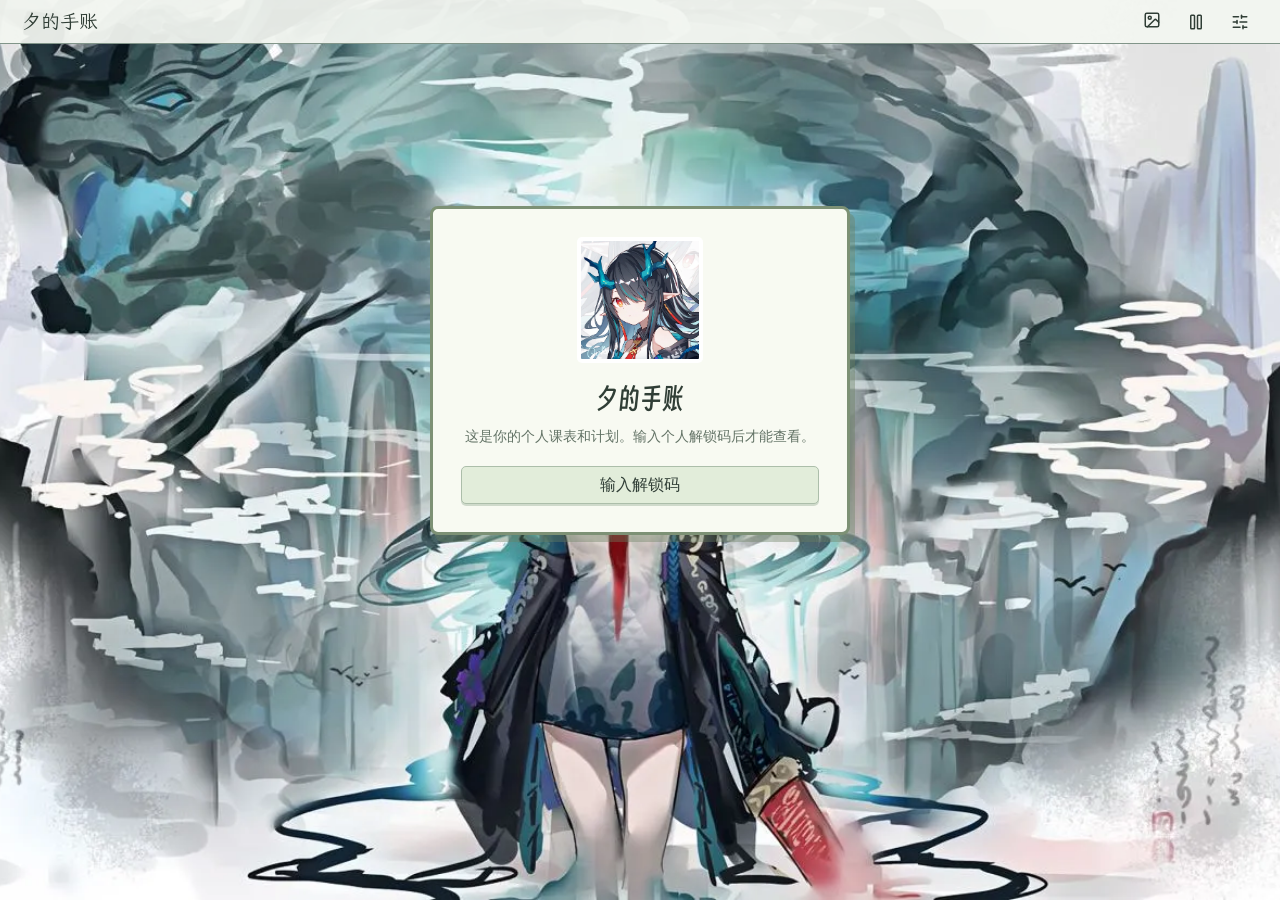
==== commit 440d3448: "Release personal 2026.10.23.1 Source: 27502be9b3265f4a07d85a68cdecab24c8d22e4e" ====
--- a/index.html
+++ b/index.html
@@ -152,9 +152,9 @@
     .task-title span { color: var(--muted); font-size: 13px; line-height: 1.4; }
     .tag { white-space: nowrap; padding: 6px 9px; font-size: 12px; color: #141517; background: var(--amber); }
     .tag.hardware { background: #f2b84b; } .tag.software { background: #62c7d9; } .tag.prompt { background: #98d46d; } .tag.video { background: #f08bb4; } .tag.drive { background: #91a8ff; }
-    .task.done strong, .task.done span { text-decoration: line-through; color: #777d86; }
-    .task.current { border-color: rgba(91, 200, 142, 0.82); background: rgba(91, 200, 142, 0.13); }
-    .task.upcoming { border-color: rgba(122, 167, 255, 0.32); }
+    .task.done strong, .task.done span { text-decoration: line-through; color: #777d86; }
+    .task.current { border-color: rgba(91, 200, 142, 0.82); background: rgba(91, 200, 142, 0.13); }
+    .task.upcoming { border-color: rgba(122, 167, 255, 0.32); }
     .time-state { color: var(--green); font-weight: 700; }
     .sidebar-list { display: grid; gap: 10px; }
     .focus-item { display: grid; grid-template-columns: 10px 1fr; gap: 10px; align-items: start; color: #d9dce2; font-size: 14px; line-height: 1.55; }
@@ -192,7 +192,7 @@
     .course-block { padding: 6px; display: grid; gap: 3px; font-size: 11px; line-height: 1.28; background: rgba(122,167,255,0.15); border-color: rgba(122,167,255,0.24); }
     .course-block strong { font-size: 12px; color: #f6f1e9; line-height: 1.22; }
     .course-block small { color: var(--muted); font-size: 10px; line-height: 1.25; }
-    .course-block.public { background: rgba(87,201,194,0.14); border-color: rgba(87,201,194,0.26); }
+    .course-block.public { background: rgba(87,201,194,0.14); border-color: rgba(87,201,194,0.26); }
     .course-block.placeholder { background: rgba(241,185,82,0.14); border-color: rgba(241,185,82,0.32); }
     .course-block.major { background: rgba(122,167,255,0.15); border-color: rgba(122,167,255,0.25); }
     .course-block.lab { background: rgba(181,156,255,0.14); border-color: rgba(181,156,255,0.26); }
@@ -552,7 +552,7 @@
     let activeDay = Math.max(0, todayIndex);
     let checked = JSON.parse(localStorage.getItem(stateKey) || "{}");
     let stateUpdatedAt = Number(localStorage.getItem(stateUpdatedAtKey) || 0);
-    if (localStorage.getItem(modeKey) === "pet") document.body.classList.add("pet-mode");
+    if (localStorage.getItem(modeKey) === "pet") document.body.classList.add("pet-mode");
     function course(code, name, type, weeks, day, periods, room, teacher) { return { code, name, type, weeks, day, periods, room, teacher }; }
     function pending(code, name, category, weeks, day, periods, room, teacher, note, extra = []) { return { code, name, category, weeks, day, periods, room, teacher, note, extra }; }
     function weekText(ranges) { return ranges.map(([a,b]) => a === b ? `第${a}周` : `${a}-${b}周`).join("、"); }
@@ -732,27 +732,27 @@
       return `<div class="completion-quote"><strong>${quote[0]}</strong><span>${quote[1]}</span></div>`;
     }
     function checkId(dayIndex, task, taskIndex) { return task[4] || taskId(dayIndex, taskIndex); }
-    function activeWeek() { return Number(weekInput.value || currentWeek); }
-    function inWeekRange(ranges, week = activeWeek()) { return !ranges || ranges.some(([a,b]) => week >= a && week <= b); }
-    function visibleTasks(day) { return day.tasks.filter(task => inWeekRange(task[3])); }
-    function minutesNow() { const now = new Date(); return now.getHours() * 60 + now.getMinutes(); }
-    function parseTaskTime(title) {
+    function activeWeek() { return Number(weekInput.value || currentWeek); }
+    function inWeekRange(ranges, week = activeWeek()) { return !ranges || ranges.some(([a,b]) => week >= a && week <= b); }
+    function visibleTasks(day) { return day.tasks.filter(task => inWeekRange(task[3])); }
+    function minutesNow() { const now = new Date(); return now.getHours() * 60 + now.getMinutes(); }
+    function parseTaskTime(title) {
       const range = title.match(/^(\d{2}):(\d{2})-(\d{2}):(\d{2})/);
-      if (range) return { start: Number(range[1]) * 60 + Number(range[2]), end: Number(range[3]) * 60 + Number(range[4]) };
+      if (range) return { start: Number(range[1]) * 60 + Number(range[2]), end: Number(range[3]) * 60 + Number(range[4]) };
       const before = title.match(/^(\d{2}):(\d{2})前/);
-      if (before) return { start: 0, end: Number(before[1]) * 60 + Number(before[2]) };
+      if (before) return { start: 0, end: Number(before[1]) * 60 + Number(before[2]) };
       const after = title.match(/^(\d{2}):(\d{2})以后/);
-      if (after) return { start: Number(after[1]) * 60 + Number(after[2]), end: 24 * 60 };
-      return null;
-    }
-    function timeState(title) {
-      if (activeDay !== todayIndex || activeWeek() !== currentWeek) return { className: "", label: "" };
-      const time = parseTaskTime(title);
-      if (!time) return { className: "", label: "" };
-      const now = minutesNow();
-      if (now >= time.start && now <= time.end) return { className: "current", label: "现在" };
-      if (now < time.start) return { className: "upcoming", label: "稍后" };
-      return { className: "past", label: "已过" };
+      if (after) return { start: Number(after[1]) * 60 + Number(after[2]), end: 24 * 60 };
+      return null;
+    }
+    function timeState(title) {
+      if (activeDay !== todayIndex || activeWeek() !== currentWeek) return { className: "", label: "" };
+      const time = parseTaskTime(title);
+      if (!time) return { className: "", label: "" };
+      const now = minutesNow();
+      if (now >= time.start && now <= time.end) return { className: "current", label: "现在" };
+      if (now < time.start) return { className: "upcoming", label: "稍后" };
+      return { className: "past", label: "已过" };
     }
     function markStateChanged() {
       stateUpdatedAt = Math.max(Date.now(), stateUpdatedAt + 1);
@@ -1617,27 +1617,27 @@
 
   <script src="study-shell.js?v=2"></script>
 </body>
-</html>
-
-
-
-
-
-
-
-
-
-
-
-
-
-
-
-
-
-
-
-
-
-
-
+</html>
+
+
+
+
+
+
+
+
+
+
+
+
+
+
+
+
+
+
+
+
+
+
+
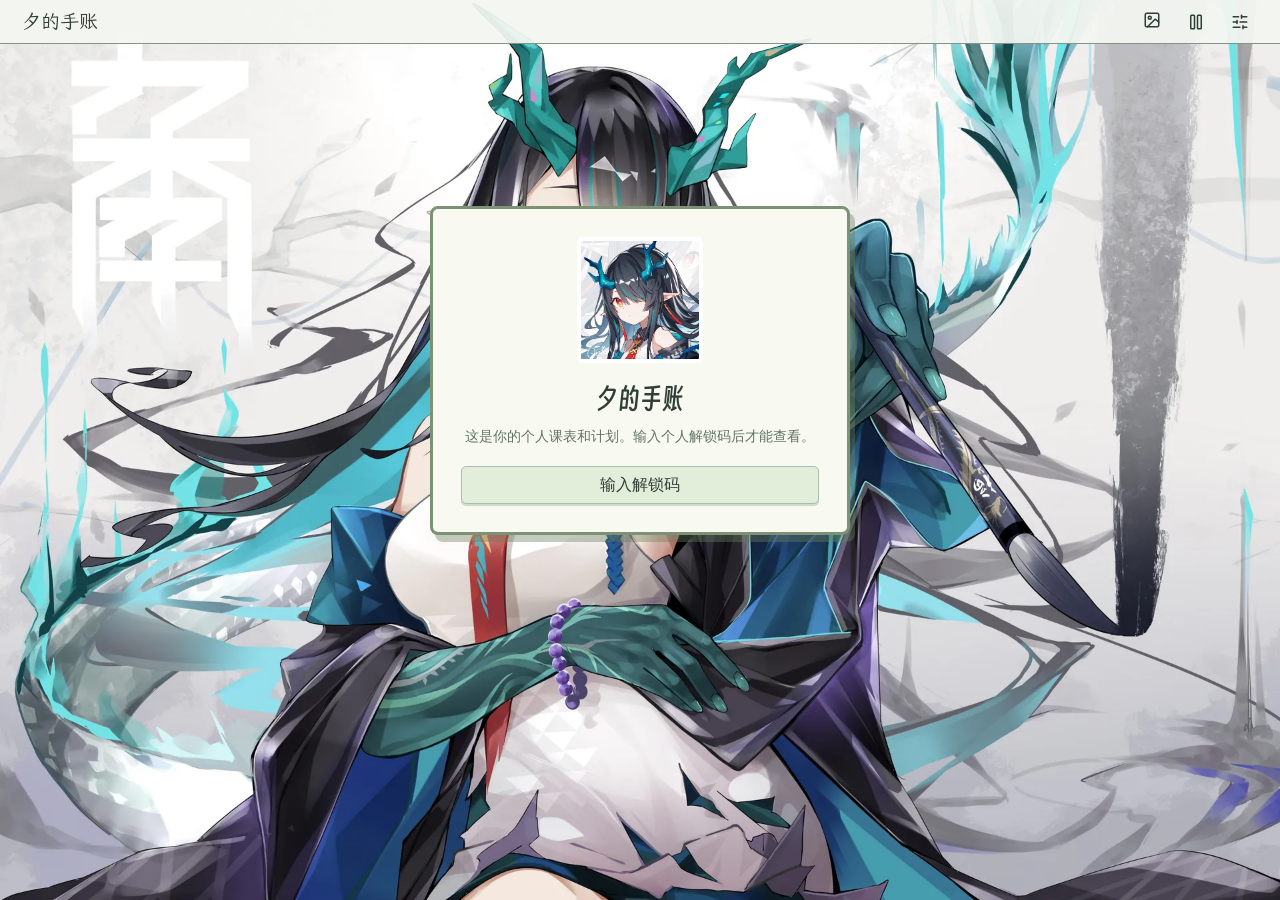
==== commit 539f420e: "Release personal 2026.10.23.2 Source: 2bafc640569776fcf4866b6e5f6bd3bdd9d18328" ====
--- a/index.html
+++ b/index.html
@@ -331,7 +331,7 @@
   <link rel="stylesheet" href="atelier.css?v=27">
   <link rel="stylesheet" href="word-training.css?v=6">
   <link rel="stylesheet" href="daily-flow.css?v=1">
-  <link rel="stylesheet" href="study-shell.css?v=2">
+  <link rel="stylesheet" href="study-shell.css?v=3">
 
 </head>
 <body>
@@ -450,7 +450,7 @@
   <dialog id="syncDialog" aria-labelledby="syncTitle">
     <form class="sync-dialog" method="dialog">
       <h2 id="syncTitle">云同步</h2>
-      <small id="appRevision">版本 2026.10.23.1 · 自用版</small>
+      <small id="appRevision">版本 2026.10.23.2 · 自用版</small>
       <p id="syncDialogText">在这台设备输入一次个人解锁码。之后课表、计划和完成记录会自动同步。</p>
       <label id="syncEmailLabel">个人解锁码
         <input id="syncEmail" type="password" autocomplete="current-password" placeholder="输入解锁码">
@@ -462,7 +462,7 @@
       </div>
     </form>
   </dialog>
-  <script id="app-target">window.PET_APP={"edition":"personal","version":"2026.10.23.1","shareURL":"https://kkkyl666-sys.github.io/dusk-handbook/"};</script>
+  <script id="app-target">window.PET_APP={"edition":"personal","version":"2026.10.23.2","shareURL":"https://kkkyl666-sys.github.io/dusk-handbook/"};</script>
 <script src="sync-config.js"></script>
   <script src="cet6-35.js"></script>
   <script id="study-plan-runtime">
@@ -1377,35 +1377,86 @@
 }
 function closeQuickDialog() {
   if (!activeDialog) return;
+  const embeddedDictionary=activeDialog.id==='wordDetailDialog'&&activeDialog.dataset.dictionaryFrame==='true';
   activeDialog.close(); activeDialog=null;
-  if (history.state?.petDialog) history.back();
+  if (history.state?.petDialog) {
+    if(embeddedDictionary)history.replaceState(null,'');
+    else history.back();
+  }
 }
 document.querySelectorAll("[data-quick-close]").forEach(b => b.onclick=closeQuickDialog);
 document.querySelectorAll(".quick-dialog").forEach(d => d.addEventListener("cancel",e => {e.preventDefault();closeQuickDialog();}));
 window.addEventListener("popstate",() => { if(activeDialog){activeDialog.close();activeDialog=null;} });
+let dictionaryLoadTimer, dictionaryBackdropDown=false;
+function resetWordDictionary() {
+  const dialog=document.querySelector('#wordDetailDialog');
+  clearTimeout(dictionaryLoadTimer);
+  if(dialog.dataset.dictionaryFrame==='true'){
+    dialog.querySelector('iframe')?.remove();
+    document.querySelector('#wordDetailBody').replaceChildren();
+  }
+  delete dialog.dataset.dictionaryFrame;dialog.removeAttribute('style');
+  dialog.querySelector('header').innerHTML='<h2>词汇详情</h2><button class="utility-button" type="button" data-quick-close aria-label="回到单词"><i data-lucide="x"></i></button>';
+  dialog.querySelector('header button').onclick=closeQuickDialog;
+}
+function layoutWordDictionary() {
+  const dialog=document.querySelector('#wordDetailDialog');
+  if(!dialog.open||dialog.dataset.dictionaryFrame!=='true')return;
+  const rect=document.querySelector('#englishView').getBoundingClientRect();
+  const mobile=matchMedia('(max-width:760px)').matches;
+  const left=Math.max(12,Math.min(rect.left,innerWidth-252));
+  const width=Math.max(240,Math.min(rect.right-left,innerWidth-left-12));
+  const top=Math.max(mobile?64:12,Math.min(rect.top,innerHeight-212));
+  const bottom=Math.min(innerHeight-12,Math.max(top+200,rect.bottom));
+  Object.assign(dialog.style,{left:left+'px',top:top+'px',width:width+'px',height:(bottom-top)+'px'});
+}
+function openWordDictionary(word) {
+  const dialog=document.querySelector('#wordDetailDialog');
+  clearTimeout(dictionaryLoadTimer);
+  dialog.dataset.dictionaryFrame='true';
+  dialog.querySelector('header').innerHTML=`<h2>有道 · ${escapeHtml(word.word)}</h2><div><button type="button" id="wordDictionaryReload" class="utility-button" title="重新加载有道" aria-label="重新加载有道"><i data-lucide="rotate-cw"></i></button><button type="button" id="wordDictionaryClose" class="utility-button"><i data-lucide="arrow-left"></i>返回单词</button></div>`;
+  const body=document.querySelector('#wordDetailBody');body.replaceChildren();
+  const status=document.createElement('p');status.className='dictionary-frame-status';status.setAttribute('role','status');status.textContent='有道加载中…';
+  const frame=document.createElement('iframe');frame.title=`有道词条：${word.word}`;
+  // The dictionary may run its own UI, but cannot navigate or open windows over the pet.
+  frame.setAttribute('sandbox','allow-scripts allow-same-origin allow-forms');
+  frame.referrerPolicy='no-referrer';
+  const url=`https://youdao.com/result?lang=en&word=${encodeURIComponent(word.word)}`;
+  const load=()=>{clearTimeout(dictionaryLoadTimer);status.hidden=false;status.textContent='有道加载中…';frame.src=url;dictionaryLoadTimer=setTimeout(()=>{if(dialog.contains(frame)){status.hidden=false;status.textContent='有道加载较慢，可重试';}},12000);};
+  frame.onload=()=>{if(dialog.contains(frame)){clearTimeout(dictionaryLoadTimer);status.hidden=true;}};
+  frame.onerror=()=>{clearTimeout(dictionaryLoadTimer);status.hidden=false;status.textContent='有道暂时无法加载，原单词已保留';};
+  body.append(status,frame);
+  document.querySelector('#wordDictionaryClose').onclick=closeQuickDialog;
+  document.querySelector('#wordDictionaryReload').onclick=load;
+  window.dispatchEvent(new Event('dusk:dictionary-panel'));
+  if(!dialog.open)openQuickDialog('wordDetailDialog');
+  layoutWordDictionary();refreshIcons();load();
+  document.querySelector('#wordDictionaryClose').focus({preventScroll:true});
+}
+window.addEventListener('resize',layoutWordDictionary);
+window.addEventListener('scroll',layoutWordDictionary,true);
+window.visualViewport?.addEventListener('resize',layoutWordDictionary);
+document.querySelector('#wordDetailDialog').addEventListener('close',()=>{if(!document.querySelector('#wordDetailDialog').open)resetWordDictionary();});
 function openWordExample(word) {
   saveResumePoint(word.id);
+  resetWordDictionary();
   const term=encodeURIComponent(word.word);
   document.querySelector("#wordDetailDialog").dataset.studyLookup='true';
   const mobile=matchMedia('(max-width:760px)').matches;
   document.querySelector("#wordDetailBody").innerHTML=`<p class="dictionary-term">${escapeHtml(word.word)}</p><p class="study-detail-example" lang="en">${escapeHtml(exampleForWord(word))}</p><div class="dictionary-links"><a href="https://youdao.com/result?lang=en&word=${term}" target="${mobile?'_self':'_blank'}" rel="noopener noreferrer">有道词条 <i data-lucide="external-link"></i></a></div><button type="button" class="utility-button study-return-button" id="wordReturnToStudy"><i data-lucide="arrow-left"></i>返回背词</button>`;
   document.querySelector('#wordReturnToStudy').onclick=closeQuickDialog;
-  document.querySelectorAll("#wordDetailBody a").forEach(a=>a.onclick=event=>{
-    saveResumePoint(word.id);
-    try {
-      if(!persistLocalState())throw new Error('snapshot not saved');
-      const english=document.querySelector('#englishView');
-      const layout=english.dataset.training==='true'?'training':english.dataset.wordLayout==='focus'?'focus':'list';
-      localStorage.setItem(wordReturnKey,JSON.stringify({version:1,wordId:word.id,layout,track:englishProgress.trainingV1?.track==='review'?'review':'new',key:`${englishStart}:${englishDayIndex()}`,at:Date.now()}));
-    } catch {event.preventDefault();showActionToast('进度暂未保存，请先下载备份再查词');return;}
-    window.dispatchEvent(new Event('dusk:dictionary-leave'));
-    // Do not leave the detail dialog as the top history entry on the return trip.
-    if(history.state?.petDialog==='wordDetailDialog')history.replaceState({petWordReturn:true},'');
-    closeQuickDialog();
-  });
+  document.querySelectorAll("#wordDetailBody a").forEach(a=>a.onclick=event=>{event.preventDefault();openWordDictionary(word);});
   openQuickDialog("wordDetailDialog");
 }
-document.querySelector("#wordDetailDialog").addEventListener('click',event=>{if(!event.target.closest('button,a,input,select,textarea,label,[role=button]'))closeQuickDialog();});
+function outsideWordDictionary(event) {const rect=document.querySelector('#wordDetailDialog').getBoundingClientRect();return event.clientX<rect.left||event.clientX>rect.right||event.clientY<rect.top||event.clientY>rect.bottom;}
+document.querySelector('#wordDetailDialog').addEventListener('pointerdown',event=>{dictionaryBackdropDown=event.target===event.currentTarget&&outsideWordDictionary(event);});
+document.querySelector("#wordDetailDialog").addEventListener('click',event=>{
+  if(event.currentTarget.dataset.dictionaryFrame==='true'){
+    if(dictionaryBackdropDown&&event.target===event.currentTarget&&outsideWordDictionary(event))closeQuickDialog();
+    dictionaryBackdropDown=false;return;
+  }
+  if(!event.target.closest('button,a,input,select,textarea,label,[role=button]'))closeQuickDialog();
+});
 document.querySelector("#englishView").addEventListener("click",event => {
   const button=event.target.closest("[data-word-detail]"); if(!button)return;
   const word=[...lessonForToday().words,...reviewWords()].find(w=>w.id===button.dataset.wordDetail); if(word)openWordExample(word);
@@ -1615,7 +1666,7 @@
   <script src="daily-flow.js?v=1"></script>
   <script src="study-quota-ui.js?v=1"></script>
 
-  <script src="study-shell.js?v=2"></script>
+  <script src="study-shell.js?v=3"></script>
 </body>
 </html>
 
--- a/study-shell.css
+++ b/study-shell.css
@@ -30,6 +30,16 @@
 #wordDetailDialog[data-study-lookup=true] .dictionary-links{grid-template-columns:1fr}
 #wordDetailDialog[data-study-lookup=true] .dictionary-links a{text-align:left;min-height:44px}
 .study-return-button{display:inline-flex;align-items:center;justify-content:center;gap:8px;min-height:44px;color:#416754;border:1px solid #bacab5;background:#f2f7ed;border-radius:6px;padding:10px 14px}
+#wordDetailDialog[data-dictionary-frame=true]{position:fixed;right:auto;bottom:auto;margin:0!important;max-width:none;max-height:none;border:1px solid #a9bfa8;border-radius:6px;padding:0;overflow:hidden;box-shadow:0 6px 24px #26382b33}
+#wordDetailDialog[data-dictionary-frame=true][open]{display:flex;flex-direction:column}
+#wordDetailDialog[data-dictionary-frame=true]::backdrop{background:transparent}
+#wordDetailDialog[data-dictionary-frame=true]>header{display:flex;align-items:center;justify-content:space-between;gap:8px;flex-shrink:0;padding:6px 10px;border-bottom:1px solid #ccd8c5;background:#fcfdfb}
+#wordDetailDialog[data-dictionary-frame=true]>header h2{font-size:15px;line-height:1.4;margin:0;overflow-wrap:anywhere;min-width:0}
+#wordDetailDialog[data-dictionary-frame=true]>header>div{display:flex;flex-shrink:0;gap:2px}
+#wordDetailDialog[data-dictionary-frame=true]>header button{border:0;background:transparent;min-height:44px;padding:8px 6px;font-size:13px;color:#416754}
+#wordDetailDialog[data-dictionary-frame=true] #wordDetailBody{display:flex;flex-direction:column;flex:1;min-height:0;padding:0;gap:0;overflow:hidden}
+#wordDetailDialog[data-dictionary-frame=true] iframe{display:block;border:0;width:100%;flex:1;min-height:0;background:#fff}
+.dictionary-frame-status{font-size:13px;color:#61775f;margin:0;padding:8px 12px;background:#f2f6ed}
 body[data-study-focus=true] .action-toast{bottom:90px}
 #wordTraining .training-explanation{min-height:0!important}#wordTraining .training-card{padding-top:24px}#wordTraining .training-options{margin-top:20px}
 #studyPaintingBanner{display:none}
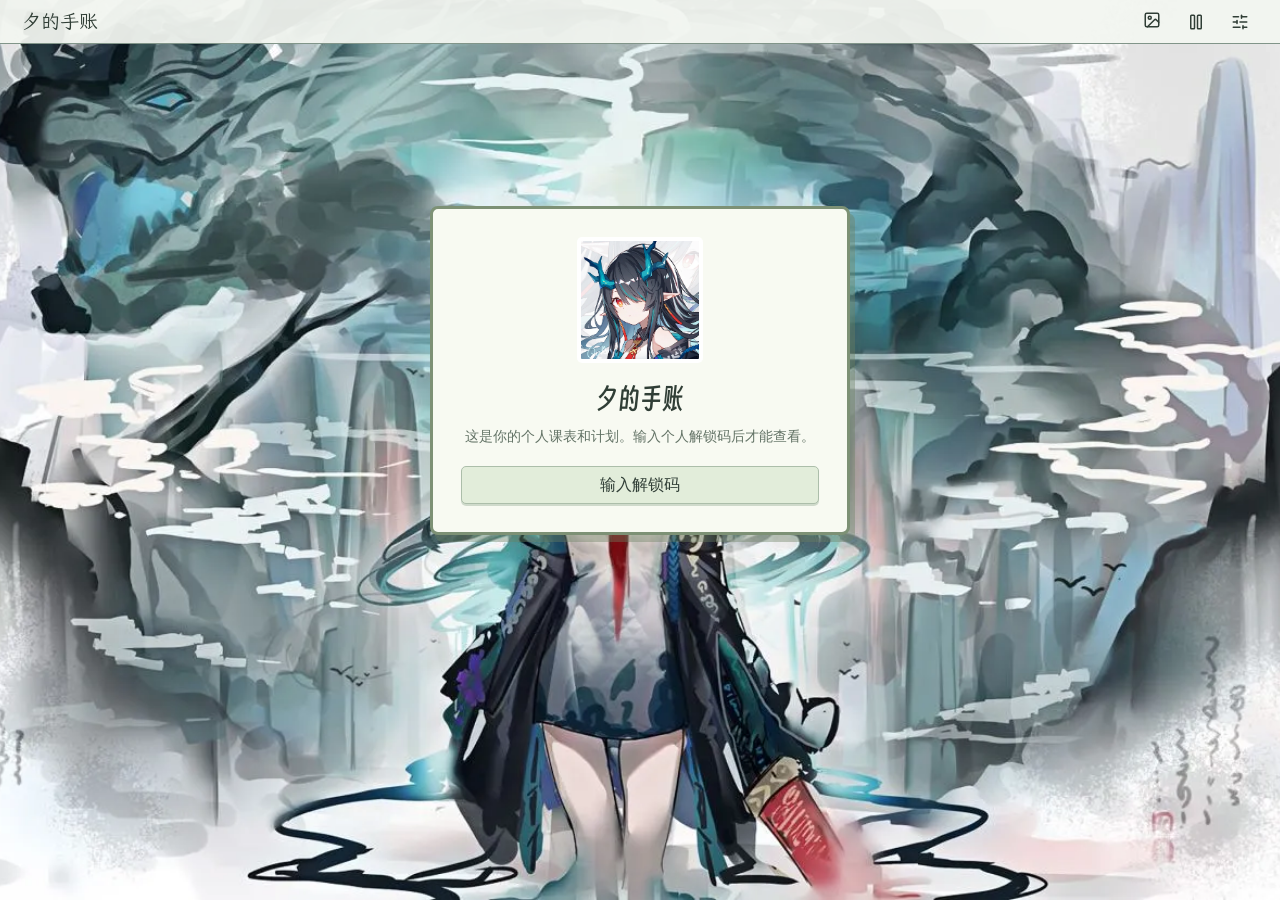
==== commit 18af3e34: "Release personal 2026.10.26.1 Source: b2097c73297f0fcda9475adfac827dc015a80776" ====
--- a/index.html
+++ b/index.html
@@ -313,6 +313,11 @@
     .quick-form label { display:grid; gap:6px; font-size:13px; color:var(--muted); min-width:0; }
     .quick-form input, .quick-form select { background:var(--panel-3); color:var(--text); border:1px solid var(--line); min-width:0; width:100%; min-height:44px; padding:9px; font-size:16px; }
     .quick-form .field-pair { display:grid; grid-template-columns:1fr 1fr; gap:10px; }
+    .quick-form .time-field { display:grid;gap:6px;min-width:0;font-size:13px;color:var(--muted); }
+    .quick-form .time-choice { display:grid;grid-template-columns:minmax(0,1fr) auto minmax(0,1fr) 36px;align-items:center;gap:4px; }
+    .quick-form .time-choice select { min-width:0;padding:8px 3px;text-align:center; }
+    .quick-form .time-choice button { width:36px;min-height:44px;padding:0;display:grid;place-items:center; }
+    .quick-form .time-source { display:none; }
     .quick-form .form-error { color:var(--red); min-height:18px; font-size:13px; }
     .quick-form .form-footer { display:flex; justify-content:flex-end; flex-wrap:wrap; gap:8px; }
     .quick-form p { line-height:1.6; overflow-wrap:anywhere; }
@@ -450,7 +455,7 @@
   <dialog id="syncDialog" aria-labelledby="syncTitle">
     <form class="sync-dialog" method="dialog">
       <h2 id="syncTitle">云同步</h2>
-      <small id="appRevision">版本 2026.10.23.2 · 自用版</small>
+      <small id="appRevision">版本 2026.10.26.1 · 自用版</small>
       <p id="syncDialogText">在这台设备输入一次个人解锁码。之后课表、计划和完成记录会自动同步。</p>
       <label id="syncEmailLabel">个人解锁码
         <input id="syncEmail" type="password" autocomplete="current-password" placeholder="输入解锁码">
@@ -462,7 +467,7 @@
       </div>
     </form>
   </dialog>
-  <script id="app-target">window.PET_APP={"edition":"personal","version":"2026.10.23.2","shareURL":"https://kkkyl666-sys.github.io/dusk-handbook/"};</script>
+  <script id="app-target">window.PET_APP={"edition":"personal","version":"2026.10.26.1","shareURL":"https://kkkyl666-sys.github.io/dusk-handbook/"};</script>
 <script src="sync-config.js"></script>
   <script src="cet6-35.js"></script>
   <script id="study-plan-runtime">
@@ -1357,7 +1362,7 @@
 document.body.insertAdjacentHTML("beforeend",`
   <div class="action-toast" id="actionToast" hidden role="status" aria-live="polite"><span id="actionToastText"></span><button type="button" id="actionUndo" hidden>撤销</button></div>
   <dialog class="quick-dialog" id="wordDetailDialog"><header><h2>词汇详情</h2><button class="utility-button" type="button" data-quick-close aria-label="回到单词"><i data-lucide="x"></i></button></header><div class="quick-form" id="wordDetailBody"></div></dialog>
-  <dialog class="quick-dialog" id="taskQuickDialog"><header><h2 id="taskQuickTitle">添加日程</h2><button class="utility-button" type="button" data-quick-close aria-label="关闭"><i data-lucide="x"></i></button></header><form class="quick-form" id="taskQuickForm"><label>任务<input id="quickTaskTitle" required maxlength="120"></label><div class="field-pair"><label>日期<input id="quickTaskDate" type="date" required></label><label>重复<select id="quickTaskRepeat"><option value="once">仅此日期</option><option value="weekly">每周这一天</option></select></label><label>开始<input id="quickTaskStart" type="time"></label><label>结束<input id="quickTaskEnd" type="time"></label></div><label>说明<input id="quickTaskNote" maxlength="500"></label><p class="form-error" id="quickTaskError"></p><div class="form-footer"><button type="button" id="quickTaskDelete" hidden>删除</button><button type="button" data-quick-close>取消</button><button class="speak utility-button" type="submit"><i data-lucide="check"></i>保存</button></div></form></dialog>
+  <dialog class="quick-dialog" id="taskQuickDialog"><header><h2 id="taskQuickTitle">添加日程</h2><button class="utility-button" type="button" data-quick-close aria-label="关闭"><i data-lucide="x"></i></button></header><form class="quick-form" id="taskQuickForm"><label>任务<input id="quickTaskTitle" required maxlength="120"></label><div class="field-pair"><label>日期<input id="quickTaskDate" type="date" required></label><label>重复<select id="quickTaskRepeat"><option value="once">仅此日期</option><option value="weekly">每周这一天</option></select></label></div><div class="field-pair"><div class="time-field"><span>开始</span><div class="time-choice" data-time-target="quickTaskStart"><select data-part="hour" aria-label="开始小时"></select><span>:</span><select data-part="minute" aria-label="开始分钟"></select><button type="button" data-time-clear aria-label="清空开始时间" title="清空开始时间"><i data-lucide="x"></i></button></div><input id="quickTaskStart" type="time" class="time-source" tabindex="-1" aria-hidden="true"></div><div class="time-field"><span>结束</span><div class="time-choice" data-time-target="quickTaskEnd"><select data-part="hour" aria-label="结束小时"></select><span>:</span><select data-part="minute" aria-label="结束分钟"></select><button type="button" data-time-clear aria-label="清空结束时间" title="清空结束时间"><i data-lucide="x"></i></button></div><input id="quickTaskEnd" type="time" class="time-source" tabindex="-1" aria-hidden="true"></div></div><label>说明<input id="quickTaskNote" maxlength="500"></label><p id="quickTaskError" class="form-error" role="alert"></p><div class="form-footer"><button type="button" id="quickTaskDelete" hidden>删除</button><button type="button" data-quick-close>取消</button><button class="speak utility-button" type="submit"><i data-lucide="check"></i>保存</button></div></form></dialog>
   <dialog class="quick-dialog" id="rewindQuickDialog"><header><h2>补学 / 回档</h2><button class="utility-button" type="button" data-quick-close aria-label="关闭"><i data-lucide="x"></i></button></header><form class="quick-form" id="rewindQuickForm"><label>今天补学第几天<input id="rewindTarget" type="number" min="1" max="35" required></label><p id="rewindPreview"></p><p class="tip">保留完成记录和词序。仍在凌晨 4 点换日。</p><div class="form-footer"><button type="button" data-quick-close>取消</button><button class="speak" type="submit">确认回档</button></div></form></dialog>
   <dialog class="quick-dialog" id="courseQuickDialog"><header><h2>修改这段课程</h2><button class="utility-button" type="button" data-quick-close aria-label="关闭"><i data-lucide="x"></i></button></header><form class="quick-form" id="courseQuickForm"><label>课程名称<input id="quickCourseName" required></label><div class="field-pair"><label>教师<input id="quickCourseTeacher"></label><label>教室<input id="quickCourseRoom"></label><label>周次<input id="quickCourseWeeks" required placeholder="1-8,10-17"></label><label>节次<input id="quickCoursePeriods" required placeholder="1-2"></label></div><p class="form-error" id="quickCourseError"></p><div class="form-footer"><button type="button" data-quick-close>取消</button><button class="speak" type="submit">保存这段课程</button></div></form></dialog>`);
 function refreshIcons() { window.lucide?.createIcons(); }
@@ -1499,6 +1504,28 @@
   for(let d=0;d<days.length;d++){const i=days[d].tasks.findIndex(t=>t[4]===id);if(i>=0)return {day:d,index:i,task:days[d].tasks[i]};}
   return null;
 }
+function setupTaskTimeChoices() {
+  document.querySelectorAll("#taskQuickDialog [data-time-target]").forEach(choice=>{
+    const source=document.getElementById(choice.dataset.timeTarget);
+    const hour=choice.querySelector('[data-part="hour"]'),minute=choice.querySelector('[data-part="minute"]');
+    const pad=n=>String(n).padStart(2,"0");
+    hour.add(new Option("时", ""));minute.add(new Option("分", ""));
+    for(let n=0;n<24;n++)hour.add(new Option(pad(n),pad(n)));
+    for(let n=0;n<60;n++)minute.add(new Option(pad(n),pad(n)));
+    function sync(){const match=/^(\d{2}):(\d{2})$/.exec(source.value);hour.value=match?match[1]:"";minute.value=match?match[2]:"";}
+    function write(){
+      if(hour.value&&!minute.value)minute.value="00";
+      if(minute.value&&!hour.value)hour.value="00";
+      source.value=hour.value&&minute.value?`${hour.value}:${minute.value}`:"";
+      source.dispatchEvent(new Event("change",{bubbles:true}));
+    }
+    hour.addEventListener("change",write);minute.addEventListener("change",write);
+    source.addEventListener("change",sync);
+    choice.querySelector("[data-time-clear]").addEventListener("click",()=>{source.value="";sync();hour.focus();});
+    choice.syncFromSource=sync;
+  });
+}
+setupTaskTimeChoices();
 function openTaskEditor(id=null) {
   if(editorDirty){showActionToast("请先保存或撤销编辑草稿，再修改日程");activateView("editView");return;}
   editedItem=id;
@@ -1513,6 +1540,7 @@
   document.querySelector("#quickTaskRepeat").disabled=!!weekly;
   document.querySelector("#quickTaskStart").value=task.start||(match?.[1]||"");
   document.querySelector("#quickTaskEnd").value=task.end||(match?.[2]||"");
+  document.querySelectorAll("#taskQuickDialog [data-time-target]").forEach(choice=>choice.syncFromSource());
   document.querySelector("#quickTaskNote").value=task.note;
   document.querySelector("#quickTaskError").textContent="";
   document.querySelector("#quickTaskDelete").hidden=!id;
